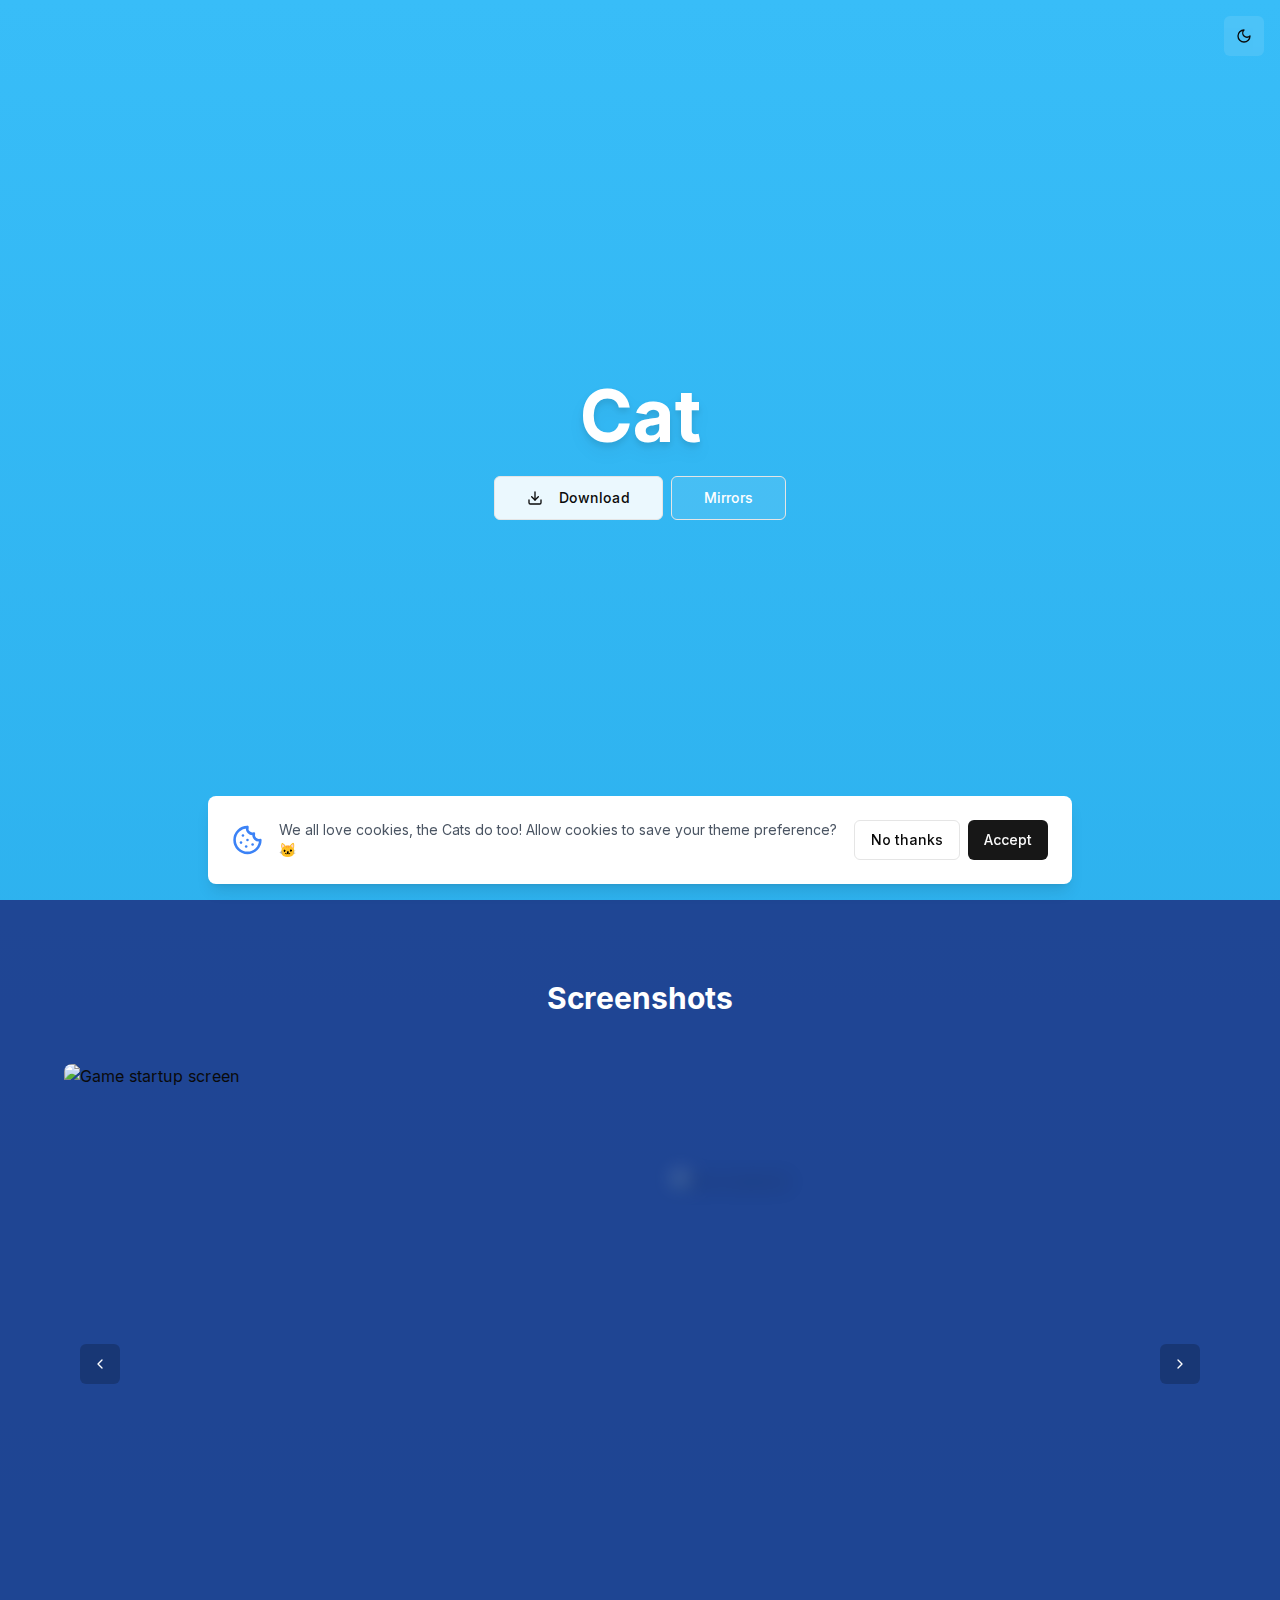
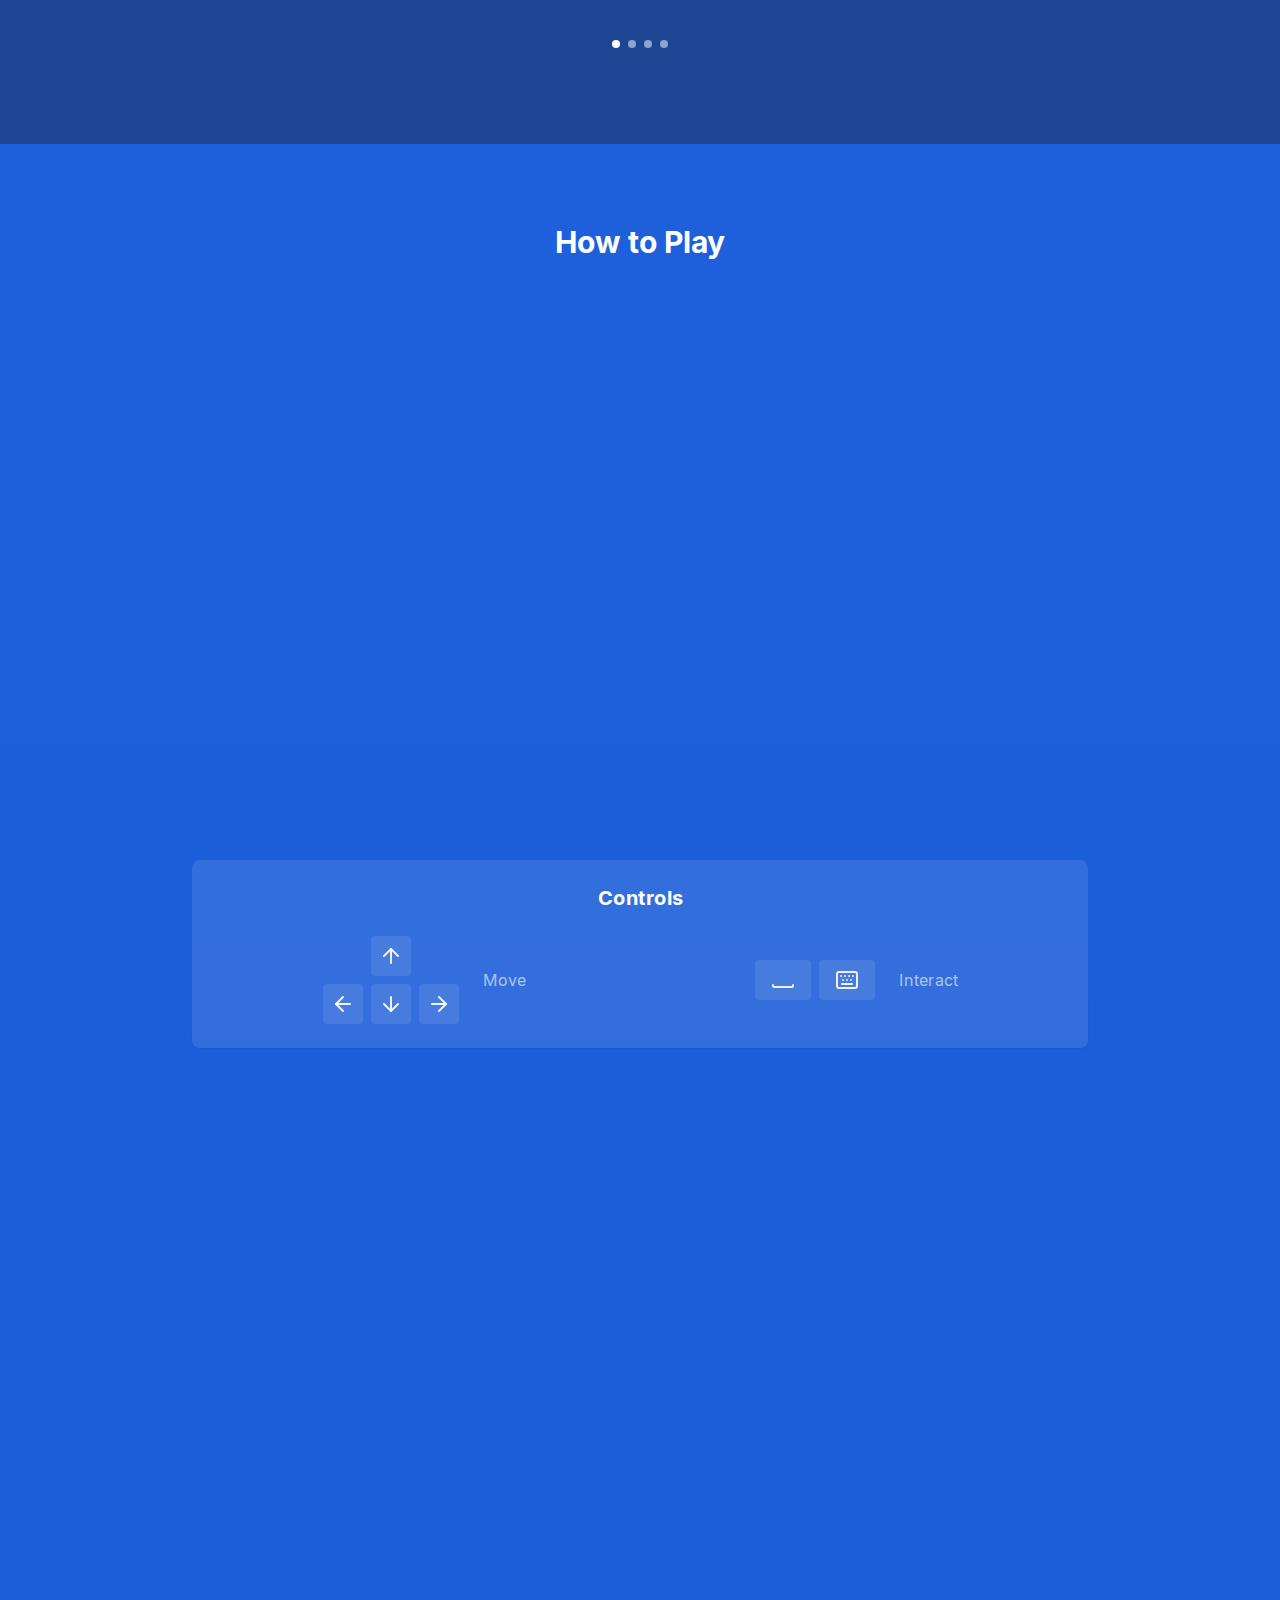
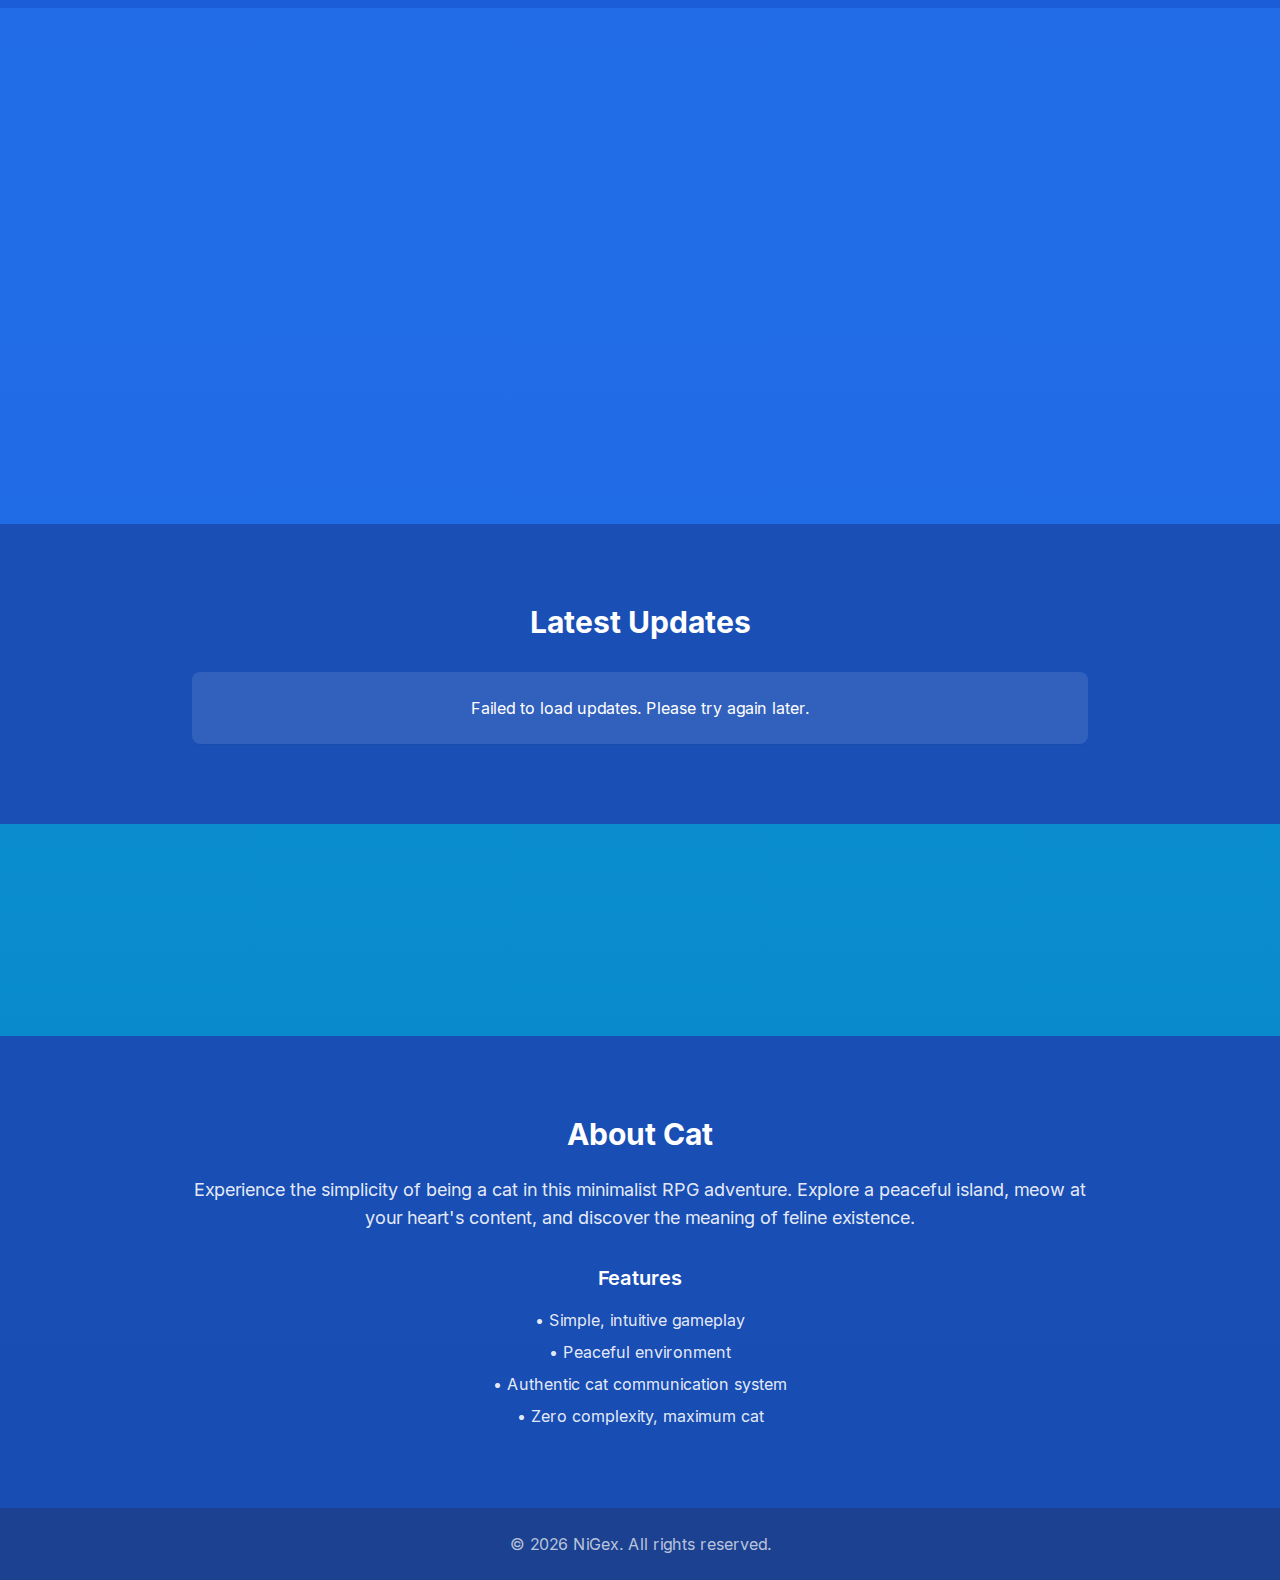
==== website/index.html @ dcb89b14 "now using github workflows" ====
<!DOCTYPE html><html lang="en"><head><meta charSet="utf-8"/><meta name="viewport" content="width=device-width, initial-scale=1"/><link rel="stylesheet" href="/_next/static/css/76a1fc9ec118c470.css" data-precedence="next"/><link rel="stylesheet" href="/_next/static/css/a4b0137e27a385d2.css" data-precedence="next"/><link rel="preload" as="script" fetchPriority="low" href="/_next/static/chunks/webpack-55e810193fb17515.js"/><script src="/_next/static/chunks/fd9d1056-0695158323f273ad.js" async=""></script><script src="/_next/static/chunks/117-cc4d9cecd2073813.js" async=""></script><script src="/_next/static/chunks/main-app-503892d4d0ef89a1.js" async=""></script><script src="/_next/static/chunks/132-35dc02b720d49876.js" async=""></script><script src="/_next/static/chunks/app/page-5b86aa32f5e301e6.js" async=""></script><title>Cat - The Game</title><meta name="description" content="A minimalist RPG where you&#x27;re simply a cat."/><meta name="generator" content="v0.dev"/><script src="/_next/static/chunks/polyfills-42372ed130431b0a.js" noModule=""></script></head><body class="__className_d65c78"><div class="min-h-screen bg-gradient-to-b from-sky-400 to-sky-600 dark:from-gray-900 dark:to-gray-800"><button class="inline-flex items-center justify-center gap-2 whitespace-nowrap rounded-md text-sm font-medium ring-offset-background transition-colors focus-visible:outline-none focus-visible:ring-2 focus-visible:ring-ring focus-visible:ring-offset-2 disabled:pointer-events-none disabled:opacity-50 [&amp;_svg]:pointer-events-none [&amp;_svg]:size-4 [&amp;_svg]:shrink-0 hover:bg-accent hover:text-accent-foreground h-10 w-10 fixed top-4 right-4 z-50 bg-white/10 backdrop-blur-sm"><svg xmlns="http://www.w3.org/2000/svg" width="24" height="24" viewBox="0 0 24 24" fill="none" stroke="currentColor" stroke-width="2" stroke-linecap="round" stroke-linejoin="round" class="lucide lucide-moon h-5 w-5"><path d="M12 3a6 6 0 0 0 9 9 9 9 0 1 1-9-9Z"></path></svg></button><section class="relative h-screen flex items-center justify-center"><div class="relative z-10 text-center space-y-6"><h1 class="text-7xl font-bold text-white drop-shadow-lg">Cat</h1><div class="flex items-center gap-2"><button class="inline-flex items-center justify-center gap-2 whitespace-nowrap text-sm font-medium ring-offset-background transition-colors focus-visible:outline-none focus-visible:ring-2 focus-visible:ring-ring focus-visible:ring-offset-2 disabled:pointer-events-none disabled:opacity-50 [&amp;_svg]:pointer-events-none [&amp;_svg]:size-4 [&amp;_svg]:shrink-0 border border-input hover:text-accent-foreground h-11 rounded-md px-8 bg-white/90 hover:bg-white dark:bg-white/10 dark:hover:bg-white/20 dark:text-white"><svg xmlns="http://www.w3.org/2000/svg" width="24" height="24" viewBox="0 0 24 24" fill="none" stroke="currentColor" stroke-width="2" stroke-linecap="round" stroke-linejoin="round" class="lucide lucide-download mr-2 h-4 w-4"><path d="M21 15v4a2 2 0 0 1-2 2H5a2 2 0 0 1-2-2v-4"></path><polyline points="7 10 12 15 17 10"></polyline><line x1="12" x2="12" y1="15" y2="3"></line></svg> Download</button><button class="inline-flex items-center justify-center gap-2 whitespace-nowrap text-sm font-medium ring-offset-background transition-colors focus-visible:outline-none focus-visible:ring-2 focus-visible:ring-ring focus-visible:ring-offset-2 disabled:pointer-events-none disabled:opacity-50 [&amp;_svg]:pointer-events-none [&amp;_svg]:size-4 [&amp;_svg]:shrink-0 border border-input hover:text-accent-foreground h-11 rounded-md px-8 bg-white/10 hover:bg-white/20 text-white dark:bg-white/5 dark:hover:bg-white/10" type="button" aria-haspopup="dialog" aria-expanded="false" aria-controls="radix-:Raajsq:" data-state="closed">Mirrors</button></div></div><div class="absolute bottom-8 left-1/2 -translate-x-1/2 text-white cursor-pointer animate-bounce-slow"><div class="flex flex-col items-center space-y-2"><span class="text-sm font-medium">Scroll for more</span><svg xmlns="http://www.w3.org/2000/svg" width="24" height="24" viewBox="0 0 24 24" fill="none" stroke="currentColor" stroke-width="2" stroke-linecap="round" stroke-linejoin="round" class="lucide lucide-chevron-down h-6 w-6"><path d="m6 9 6 6 6-6"></path></svg></div></div></section><!--$--><section class="py-20 px-4 bg-blue-900/90 dark:bg-gray-900/90"><div class="max-w-6xl mx-auto"><h2 class="text-3xl font-bold text-white text-center mb-12">Screenshots</h2><!--$!--><template data-dgst="BAILOUT_TO_CLIENT_SIDE_RENDERING"></template><div class="h-[400px] bg-white/10 rounded-lg animate-pulse"></div><!--/$--></div></section><!--$--><section class="py-20 px-4 bg-blue-700/80"><div class="max-w-4xl mx-auto text-center"><h2 class="text-3xl font-bold text-white mb-12">How to Play</h2><div class="relative pb-[56.25%] h-0 mb-12 rounded-lg overflow-hidden"><iframe src="https://www.youtube.com/embed/dQw4w9WgXcQ" title="How to play Cat Game" class="absolute top-0 left-0 w-full h-full rounded-lg" allow="accelerometer; autoplay; clipboard-write; encrypted-media; gyroscope; picture-in-picture" allowFullScreen=""></iframe></div><div class="rounded-lg text-card-foreground shadow-sm bg-white/10 border-0"><div class="p-6"><h3 class="text-xl font-bold text-white mb-6">Controls</h3><div class="grid grid-cols-1 md:grid-cols-2 gap-4 text-white/90"><div class="flex items-center justify-center space-x-6"><div class="space-y-2"><div class="flex justify-center"><div class="w-10 h-10 bg-white/10 rounded flex items-center justify-center"><svg xmlns="http://www.w3.org/2000/svg" width="24" height="24" viewBox="0 0 24 24" fill="none" stroke="currentColor" stroke-width="2" stroke-linecap="round" stroke-linejoin="round" class="lucide lucide-arrow-up w-6 h-6"><path d="m5 12 7-7 7 7"></path><path d="M12 19V5"></path></svg></div></div><div class="flex space-x-2"><div class="w-10 h-10 bg-white/10 rounded flex items-center justify-center"><svg xmlns="http://www.w3.org/2000/svg" width="24" height="24" viewBox="0 0 24 24" fill="none" stroke="currentColor" stroke-width="2" stroke-linecap="round" stroke-linejoin="round" class="lucide lucide-arrow-left w-6 h-6"><path d="m12 19-7-7 7-7"></path><path d="M19 12H5"></path></svg></div><div class="w-10 h-10 bg-white/10 rounded flex items-center justify-center"><svg xmlns="http://www.w3.org/2000/svg" width="24" height="24" viewBox="0 0 24 24" fill="none" stroke="currentColor" stroke-width="2" stroke-linecap="round" stroke-linejoin="round" class="lucide lucide-arrow-down w-6 h-6"><path d="M12 5v14"></path><path d="m19 12-7 7-7-7"></path></svg></div><div class="w-10 h-10 bg-white/10 rounded flex items-center justify-center"><svg xmlns="http://www.w3.org/2000/svg" width="24" height="24" viewBox="0 0 24 24" fill="none" stroke="currentColor" stroke-width="2" stroke-linecap="round" stroke-linejoin="round" class="lucide lucide-arrow-right w-6 h-6"><path d="M5 12h14"></path><path d="m12 5 7 7-7 7"></path></svg></div></div></div><div class="text-left"><span class="text-white/60">Move</span></div></div><div class="flex items-center justify-center space-x-6"><div class="flex space-x-2"><div class="h-10 px-4 bg-white/10 rounded flex items-center justify-center"><svg xmlns="http://www.w3.org/2000/svg" width="24" height="24" viewBox="0 0 24 24" fill="none" stroke="currentColor" stroke-width="2" stroke-linecap="round" stroke-linejoin="round" class="lucide lucide-space w-6 h-6"><path d="M22 17v1c0 .5-.5 1-1 1H3c-.5 0-1-.5-1-1v-1"></path></svg></div><div class="h-10 px-4 bg-white/10 rounded flex items-center justify-center"><svg xmlns="http://www.w3.org/2000/svg" width="24" height="24" viewBox="0 0 24 24" fill="none" stroke="currentColor" stroke-width="2" stroke-linecap="round" stroke-linejoin="round" class="lucide lucide-keyboard w-6 h-6"><path d="M10 8h.01"></path><path d="M12 12h.01"></path><path d="M14 8h.01"></path><path d="M16 12h.01"></path><path d="M18 8h.01"></path><path d="M6 8h.01"></path><path d="M7 16h10"></path><path d="M8 12h.01"></path><rect width="20" height="16" x="2" y="4" rx="2"></rect></svg></div></div><div class="text-left"><span class="text-white/60">Interact</span></div></div></div></div></div></div></section><!--/$--><!--$--><section class="py-20 px-4 bg-blue-700/80 dark:bg-blue-950/80"><div class="max-w-4xl mx-auto"><h2 class="text-3xl font-bold text-white text-center mb-12" style="opacity:0;transform:translateY(-20px)">Installation Guide</h2><div class="grid grid-cols-1 md:grid-cols-2 lg:grid-cols-4 gap-8" style="opacity:0"><div class="relative" style="opacity:0;transform:translateY(20px) scale(0.9)"><div class="bg-white/10 rounded-lg p-6 text-center relative group hover:bg-white/[0.15] transition-colors"><div class="absolute -top-4 left-1/2 -translate-x-1/2 w-8 h-8 bg-blue-500 rounded-full flex items-center justify-center text-white font-medium" style="transform:scale(0) rotate(-180deg)">1</div><div class="transform-gpu" style="transform:scale(0) rotate(-180deg)"><svg xmlns="http://www.w3.org/2000/svg" width="24" height="24" viewBox="0 0 24 24" fill="none" stroke="currentColor" stroke-width="2" stroke-linecap="round" stroke-linejoin="round" class="lucide lucide-download w-12 h-12 mx-auto mb-4 text-white"><path d="M21 15v4a2 2 0 0 1-2 2H5a2 2 0 0 1-2-2v-4"></path><polyline points="7 10 12 15 17 10"></polyline><line x1="12" x2="12" y1="15" y2="3"></line></svg></div><h3 class="text-lg font-semibold text-white mb-2">Download from preferred mirror</h3><p class="text-white/80 text-sm">Choose your preferred download source</p></div><div class="hidden lg:block absolute top-1/2 -right-4 w-8 h-0.5 bg-white/20 origin-left" style="transform:scaleX(0)"></div></div><div class="relative" style="opacity:0;transform:translateY(20px) scale(0.9)"><div class="bg-white/10 rounded-lg p-6 text-center relative group hover:bg-white/[0.15] transition-colors"><div class="absolute -top-4 left-1/2 -translate-x-1/2 w-8 h-8 bg-blue-500 rounded-full flex items-center justify-center text-white font-medium" style="transform:scale(0) rotate(-180deg)">2</div><div class="transform-gpu" style="transform:scale(0) rotate(-180deg)"><svg xmlns="http://www.w3.org/2000/svg" width="24" height="24" viewBox="0 0 24 24" fill="none" stroke="currentColor" stroke-width="2" stroke-linecap="round" stroke-linejoin="round" class="lucide lucide-folder w-12 h-12 mx-auto mb-4 text-white"><path d="M20 20a2 2 0 0 0 2-2V8a2 2 0 0 0-2-2h-7.9a2 2 0 0 1-1.69-.9L9.6 3.9A2 2 0 0 0 7.93 3H4a2 2 0 0 0-2 2v13a2 2 0 0 0 2 2Z"></path></svg></div><h3 class="text-lg font-semibold text-white mb-2">Create a folder</h3><p class="text-white/80 text-sm">Create a folder where you want the game</p></div><div class="hidden lg:block absolute top-1/2 -right-4 w-8 h-0.5 bg-white/20 origin-left" style="transform:scaleX(0)"></div></div><div class="relative" style="opacity:0;transform:translateY(20px) scale(0.9)"><div class="bg-white/10 rounded-lg p-6 text-center relative group hover:bg-white/[0.15] transition-colors"><div class="absolute -top-4 left-1/2 -translate-x-1/2 w-8 h-8 bg-blue-500 rounded-full flex items-center justify-center text-white font-medium" style="transform:scale(0) rotate(-180deg)">3</div><div class="transform-gpu" style="transform:scale(0) rotate(-180deg)"><svg xmlns="http://www.w3.org/2000/svg" width="24" height="24" viewBox="0 0 24 24" fill="none" stroke="currentColor" stroke-width="2" stroke-linecap="round" stroke-linejoin="round" class="lucide lucide-play w-12 h-12 mx-auto mb-4 text-white"><polygon points="6 3 20 12 6 21 6 3"></polygon></svg></div><h3 class="text-lg font-semibold text-white mb-2">Run the executable</h3><p class="text-white/80 text-sm">Copy to the folder and run the exe</p></div><div class="hidden lg:block absolute top-1/2 -right-4 w-8 h-0.5 bg-white/20 origin-left" style="transform:scaleX(0)"></div></div><div class="relative" style="opacity:0;transform:translateY(20px) scale(0.9)"><div class="bg-white/10 rounded-lg p-6 text-center relative group hover:bg-white/[0.15] transition-colors"><div class="absolute -top-4 left-1/2 -translate-x-1/2 w-8 h-8 bg-blue-500 rounded-full flex items-center justify-center text-white font-medium" style="transform:scale(0) rotate(-180deg)">4</div><div class="transform-gpu" style="transform:scale(0) rotate(-180deg)"><svg xmlns="http://www.w3.org/2000/svg" width="24" height="24" viewBox="0 0 24 24" fill="none" stroke="currentColor" stroke-width="2" stroke-linecap="round" stroke-linejoin="round" class="lucide lucide-check w-12 h-12 mx-auto mb-4 text-white"><path d="M20 6 9 17l-5-5"></path></svg></div><h3 class="text-lg font-semibold text-white mb-2">Extract and enjoy</h3><p class="text-white/80 text-sm">Click extract and enjoy your game!</p></div></div></div></div></section><!--/$--><!--$--><section class="py-20 px-4 bg-blue-600/80 dark:bg-blue-900/80"><div class="max-w-3xl mx-auto"><h2 class="text-3xl font-bold text-white text-center mb-12" style="opacity:0;transform:translateY(-20px)">Frequently Asked Questions</h2><div class="space-y-4" style="opacity:0"><div><div data-orientation="vertical"><div data-state="closed" data-orientation="vertical" class="bg-white/10 rounded-lg border-0 overflow-hidden"><h3 data-orientation="vertical" data-state="closed" class="flex"><button type="button" aria-controls="radix-:Rcd93jsq:" aria-expanded="false" data-state="closed" data-orientation="vertical" id="radix-:R4d93jsq:" class="flex flex-1 items-center justify-between py-4 font-medium [&amp;[data-state=open]&gt;svg]:rotate-180 text-white px-6 hover:no-underline hover:bg-white/5 rounded-t-lg transition-all hover:scale-[1.01]" data-radix-collection-item="">Is it Virus free?<svg xmlns="http://www.w3.org/2000/svg" width="24" height="24" viewBox="0 0 24 24" fill="none" stroke="currentColor" stroke-width="2" stroke-linecap="round" stroke-linejoin="round" class="lucide lucide-chevron-down h-4 w-4 shrink-0 transition-transform duration-200"><path d="m6 9 6 6 6-6"></path></svg></button></h3><div data-state="closed" id="radix-:Rcd93jsq:" hidden="" role="region" aria-labelledby="radix-:R4d93jsq:" data-orientation="vertical" class="overflow-hidden text-sm transition-all data-[state=closed]:animate-accordion-up data-[state=open]:animate-accordion-down" style="--radix-accordion-content-height:var(--radix-collapsible-content-height);--radix-accordion-content-width:var(--radix-collapsible-content-width)"></div></div></div></div><div><div data-orientation="vertical"><div data-state="closed" data-orientation="vertical" class="bg-white/10 rounded-lg border-0 overflow-hidden"><h3 data-orientation="vertical" data-state="closed" class="flex"><button type="button" aria-controls="radix-:Rcl93jsq:" aria-expanded="false" data-state="closed" data-orientation="vertical" id="radix-:R4l93jsq:" class="flex flex-1 items-center justify-between py-4 font-medium [&amp;[data-state=open]&gt;svg]:rotate-180 text-white px-6 hover:no-underline hover:bg-white/5 rounded-t-lg transition-all hover:scale-[1.01]" data-radix-collection-item="">Is it free?<svg xmlns="http://www.w3.org/2000/svg" width="24" height="24" viewBox="0 0 24 24" fill="none" stroke="currentColor" stroke-width="2" stroke-linecap="round" stroke-linejoin="round" class="lucide lucide-chevron-down h-4 w-4 shrink-0 transition-transform duration-200"><path d="m6 9 6 6 6-6"></path></svg></button></h3><div data-state="closed" id="radix-:Rcl93jsq:" hidden="" role="region" aria-labelledby="radix-:R4l93jsq:" data-orientation="vertical" class="overflow-hidden text-sm transition-all data-[state=closed]:animate-accordion-up data-[state=open]:animate-accordion-down" style="--radix-accordion-content-height:var(--radix-collapsible-content-height);--radix-accordion-content-width:var(--radix-collapsible-content-width)"></div></div></div></div><div><div data-orientation="vertical"><div data-state="closed" data-orientation="vertical" class="bg-white/10 rounded-lg border-0 overflow-hidden"><h3 data-orientation="vertical" data-state="closed" class="flex"><button type="button" aria-controls="radix-:Rct93jsq:" aria-expanded="false" data-state="closed" data-orientation="vertical" id="radix-:R4t93jsq:" class="flex flex-1 items-center justify-between py-4 font-medium [&amp;[data-state=open]&gt;svg]:rotate-180 text-white px-6 hover:no-underline hover:bg-white/5 rounded-t-lg transition-all hover:scale-[1.01]" data-radix-collection-item="">Will there be other OS support in the future?<svg xmlns="http://www.w3.org/2000/svg" width="24" height="24" viewBox="0 0 24 24" fill="none" stroke="currentColor" stroke-width="2" stroke-linecap="round" stroke-linejoin="round" class="lucide lucide-chevron-down h-4 w-4 shrink-0 transition-transform duration-200"><path d="m6 9 6 6 6-6"></path></svg></button></h3><div data-state="closed" id="radix-:Rct93jsq:" hidden="" role="region" aria-labelledby="radix-:R4t93jsq:" data-orientation="vertical" class="overflow-hidden text-sm transition-all data-[state=closed]:animate-accordion-up data-[state=open]:animate-accordion-down" style="--radix-accordion-content-height:var(--radix-collapsible-content-height);--radix-accordion-content-width:var(--radix-collapsible-content-width)"></div></div></div></div><div><div data-orientation="vertical"><div data-state="closed" data-orientation="vertical" class="bg-white/10 rounded-lg border-0 overflow-hidden"><h3 data-orientation="vertical" data-state="closed" class="flex"><button type="button" aria-controls="radix-:Rd593jsq:" aria-expanded="false" data-state="closed" data-orientation="vertical" id="radix-:R5593jsq:" class="flex flex-1 items-center justify-between py-4 font-medium [&amp;[data-state=open]&gt;svg]:rotate-180 text-white px-6 hover:no-underline hover:bg-white/5 rounded-t-lg transition-all hover:scale-[1.01]" data-radix-collection-item="">Can I contribute?<svg xmlns="http://www.w3.org/2000/svg" width="24" height="24" viewBox="0 0 24 24" fill="none" stroke="currentColor" stroke-width="2" stroke-linecap="round" stroke-linejoin="round" class="lucide lucide-chevron-down h-4 w-4 shrink-0 transition-transform duration-200"><path d="m6 9 6 6 6-6"></path></svg></button></h3><div data-state="closed" id="radix-:Rd593jsq:" hidden="" role="region" aria-labelledby="radix-:R5593jsq:" data-orientation="vertical" class="overflow-hidden text-sm transition-all data-[state=closed]:animate-accordion-up data-[state=open]:animate-accordion-down" style="--radix-accordion-content-height:var(--radix-collapsible-content-height);--radix-accordion-content-width:var(--radix-collapsible-content-width)"></div></div></div></div></div></div></section><!--/$--><!--$--><section class="py-20 px-4 bg-blue-800/80"><div class="max-w-4xl mx-auto text-center"><h2 class="text-3xl font-bold text-white mb-8">Loading updates...</h2></div></section><!--/$--><!--$--><section class="py-12 px-4"><div class="max-w-4xl mx-auto"><h2 class="text-3xl font-bold text-white text-center mb-8" style="opacity:0;transform:translateY(20px)">Connect With Us</h2><div class="flex flex-wrap justify-center gap-6"><a href="https://youtube.com/@pidoras" target="_blank" rel="noopener noreferrer" class="flex items-center gap-2 bg-white/10 rounded-lg px-6 py-3 text-white transition-colors hover:text-red-500" style="opacity:0;transform:scale(0.5)"><svg xmlns="http://www.w3.org/2000/svg" width="24" height="24" viewBox="0 0 24 24" fill="none" stroke="currentColor" stroke-width="2" stroke-linecap="round" stroke-linejoin="round" class="lucide lucide-youtube w-5 h-5"><path d="M2.5 17a24.12 24.12 0 0 1 0-10 2 2 0 0 1 1.4-1.4 49.56 49.56 0 0 1 16.2 0A2 2 0 0 1 21.5 7a24.12 24.12 0 0 1 0 10 2 2 0 0 1-1.4 1.4 49.55 49.55 0 0 1-16.2 0A2 2 0 0 1 2.5 17"></path><path d="m10 15 5-3-5-3z"></path></svg><span>YouTube</span></a><a href="https://t.me/nigexchannel" target="_blank" rel="noopener noreferrer" class="flex items-center gap-2 bg-white/10 rounded-lg px-6 py-3 text-white transition-colors hover:text-blue-500" style="opacity:0;transform:scale(0.5)"><svg xmlns="http://www.w3.org/2000/svg" width="24" height="24" viewBox="0 0 24 24" fill="none" stroke="currentColor" stroke-width="2" stroke-linecap="round" stroke-linejoin="round" class="lucide lucide-send w-5 h-5"><path d="M14.536 21.686a.5.5 0 0 0 .937-.024l6.5-19a.496.496 0 0 0-.635-.635l-19 6.5a.5.5 0 0 0-.024.937l7.93 3.18a2 2 0 0 1 1.112 1.11z"></path><path d="m21.854 2.147-10.94 10.939"></path></svg><span>Telegram</span></a><a href="https://nigex.xyz" target="_blank" rel="noopener noreferrer" class="flex items-center gap-2 bg-white/10 rounded-lg px-6 py-3 text-white transition-colors hover:text-green-500" style="opacity:0;transform:scale(0.5)"><svg xmlns="http://www.w3.org/2000/svg" width="24" height="24" viewBox="0 0 24 24" fill="none" stroke="currentColor" stroke-width="2" stroke-linecap="round" stroke-linejoin="round" class="lucide lucide-globe w-5 h-5"><circle cx="12" cy="12" r="10"></circle><path d="M12 2a14.5 14.5 0 0 0 0 20 14.5 14.5 0 0 0 0-20"></path><path d="M2 12h20"></path></svg><span>Website</span></a></div></div></section><!--/$--><section class="py-20 px-4 bg-blue-800/80 dark:bg-gray-800/80"><div class="max-w-4xl mx-auto text-center"><h2 class="text-3xl font-bold text-white mb-6">About Cat</h2><p class="text-white/90 text-lg mb-8">Experience the simplicity of being a cat in this minimalist RPG adventure. Explore a peaceful island, meow at your heart&#x27;s content, and discover the meaning of feline existence.</p><div class="space-y-4"><h3 class="text-xl font-semibold text-white">Features</h3><ul class="text-white/90 space-y-2"><li>• Simple, intuitive gameplay</li><li>• Peaceful environment</li><li>• Authentic cat communication system</li><li>• Zero complexity, maximum cat</li></ul></div></div></section><footer class="bg-blue-900/90 dark:bg-gray-900/90 text-white/70 py-6 text-center"><p>© <!-- -->2025<!-- --> NiGex. All rights reserved.</p></footer><!--/$--></div><script src="/_next/static/chunks/webpack-55e810193fb17515.js" async=""></script><script>(self.__next_f=self.__next_f||[]).push([0]);self.__next_f.push([2,null])</script><script>self.__next_f.push([1,"1:HL[\"/_next/static/css/76a1fc9ec118c470.css\",\"style\"]\n2:HL[\"/_next/static/css/a4b0137e27a385d2.css\",\"style\"]\n"])</script><script>self.__next_f.push([1,"3:I[2846,[],\"\"]\n5:I[9107,[],\"ClientPageRoot\"]\n6:I[8829,[\"132\",\"static/chunks/132-35dc02b720d49876.js\",\"931\",\"static/chunks/app/page-5b86aa32f5e301e6.js\"],\"default\",1]\n7:I[4707,[],\"\"]\n8:I[6423,[],\"\"]\na:I[1060,[],\"\"]\nb:[]\n"])</script><script>self.__next_f.push([1,"0:[\"$\",\"$L3\",null,{\"buildId\":\"ovFgF8OoOM2PTQA1LXdyN\",\"assetPrefix\":\"\",\"urlParts\":[\"\",\"\"],\"initialTree\":[\"\",{\"children\":[\"__PAGE__\",{}]},\"$undefined\",\"$undefined\",true],\"initialSeedData\":[\"\",{\"children\":[\"__PAGE__\",{},[[\"$L4\",[\"$\",\"$L5\",null,{\"props\":{\"params\":{},\"searchParams\":{}},\"Component\":\"$6\"}],null],null],null]},[[[[\"$\",\"link\",\"0\",{\"rel\":\"stylesheet\",\"href\":\"/_next/static/css/76a1fc9ec118c470.css\",\"precedence\":\"next\",\"crossOrigin\":\"$undefined\"}],[\"$\",\"link\",\"1\",{\"rel\":\"stylesheet\",\"href\":\"/_next/static/css/a4b0137e27a385d2.css\",\"precedence\":\"next\",\"crossOrigin\":\"$undefined\"}]],[\"$\",\"html\",null,{\"lang\":\"en\",\"children\":[\"$\",\"body\",null,{\"className\":\"__className_d65c78\",\"children\":[\"$\",\"$L7\",null,{\"parallelRouterKey\":\"children\",\"segmentPath\":[\"children\"],\"error\":\"$undefined\",\"errorStyles\":\"$undefined\",\"errorScripts\":\"$undefined\",\"template\":[\"$\",\"$L8\",null,{}],\"templateStyles\":\"$undefined\",\"templateScripts\":\"$undefined\",\"notFound\":[[\"$\",\"title\",null,{\"children\":\"404: This page could not be found.\"}],[\"$\",\"div\",null,{\"style\":{\"fontFamily\":\"system-ui,\\\"Segoe UI\\\",Roboto,Helvetica,Arial,sans-serif,\\\"Apple Color Emoji\\\",\\\"Segoe UI Emoji\\\"\",\"height\":\"100vh\",\"textAlign\":\"center\",\"display\":\"flex\",\"flexDirection\":\"column\",\"alignItems\":\"center\",\"justifyContent\":\"center\"},\"children\":[\"$\",\"div\",null,{\"children\":[[\"$\",\"style\",null,{\"dangerouslySetInnerHTML\":{\"__html\":\"body{color:#000;background:#fff;margin:0}.next-error-h1{border-right:1px solid rgba(0,0,0,.3)}@media (prefers-color-scheme:dark){body{color:#fff;background:#000}.next-error-h1{border-right:1px solid rgba(255,255,255,.3)}}\"}}],[\"$\",\"h1\",null,{\"className\":\"next-error-h1\",\"style\":{\"display\":\"inline-block\",\"margin\":\"0 20px 0 0\",\"padding\":\"0 23px 0 0\",\"fontSize\":24,\"fontWeight\":500,\"verticalAlign\":\"top\",\"lineHeight\":\"49px\"},\"children\":\"404\"}],[\"$\",\"div\",null,{\"style\":{\"display\":\"inline-block\"},\"children\":[\"$\",\"h2\",null,{\"style\":{\"fontSize\":14,\"fontWeight\":400,\"lineHeight\":\"49px\",\"margin\":0},\"children\":\"This page could not be found.\"}]}]]}]}]],\"notFoundStyles\":[]}]}]}]],null],null],\"couldBeIntercepted\":false,\"initialHead\":[null,\"$L9\"],\"globalErrorComponent\":\"$a\",\"missingSlots\":\"$Wb\"}]\n"])</script><script>self.__next_f.push([1,"9:[[\"$\",\"meta\",\"0\",{\"name\":\"viewport\",\"content\":\"width=device-width, initial-scale=1\"}],[\"$\",\"meta\",\"1\",{\"charSet\":\"utf-8\"}],[\"$\",\"title\",\"2\",{\"children\":\"Cat - The Game\"}],[\"$\",\"meta\",\"3\",{\"name\":\"description\",\"content\":\"A minimalist RPG where you're simply a cat.\"}],[\"$\",\"meta\",\"4\",{\"name\":\"generator\",\"content\":\"v0.dev\"}]]\n4:null\n"])</script></body></html>
---- _next/static/css/76a1fc9ec118c470.css ----
@font-face{font-family:__Inter_d65c78;font-style:normal;font-weight:100 900;font-display:swap;src:url(/_next/static/media/55c55f0601d81cf3-s.woff2) format("woff2");unicode-range:u+0460-052f,u+1c80-1c8a,u+20b4,u+2de0-2dff,u+a640-a69f,u+fe2e-fe2f}@font-face{font-family:__Inter_d65c78;font-style:normal;font-weight:100 900;font-display:swap;src:url(/_next/static/media/26a46d62cd723877-s.woff2) format("woff2");unicode-range:u+0301,u+0400-045f,u+0490-0491,u+04b0-04b1,u+2116}@font-face{font-family:__Inter_d65c78;font-style:normal;font-weight:100 900;font-display:swap;src:url(/_next/static/media/97e0cb1ae144a2a9-s.woff2) format("woff2");unicode-range:u+1f??}@font-face{font-family:__Inter_d65c78;font-style:normal;font-weight:100 900;font-display:swap;src:url(/_next/static/media/581909926a08bbc8-s.woff2) format("woff2");unicode-range:u+0370-0377,u+037a-037f,u+0384-038a,u+038c,u+038e-03a1,u+03a3-03ff}@font-face{font-family:__Inter_d65c78;font-style:normal;font-weight:100 900;font-display:swap;src:url(/_next/static/media/df0a9ae256c0569c-s.woff2) format("woff2");unicode-range:u+0102-0103,u+0110-0111,u+0128-0129,u+0168-0169,u+01a0-01a1,u+01af-01b0,u+0300-0301,u+0303-0304,u+0308-0309,u+0323,u+0329,u+1ea0-1ef9,u+20ab}@font-face{font-family:__Inter_d65c78;font-style:normal;font-weight:100 900;font-display:swap;src:url(/_next/static/media/6d93bde91c0c2823-s.woff2) format("woff2");unicode-range:u+0100-02ba,u+02bd-02c5,u+02c7-02cc,u+02ce-02d7,u+02dd-02ff,u+0304,u+0308,u+0329,u+1d00-1dbf,u+1e00-1e9f,u+1ef2-1eff,u+2020,u+20a0-20ab,u+20ad-20c0,u+2113,u+2c60-2c7f,u+a720-a7ff}@font-face{font-family:__Inter_d65c78;font-style:normal;font-weight:100 900;font-display:swap;src:url(/_next/static/media/a34f9d1faa5f3315-s.p.woff2) format("woff2");unicode-range:u+00??,u+0131,u+0152-0153,u+02bb-02bc,u+02c6,u+02da,u+02dc,u+0304,u+0308,u+0329,u+2000-206f,u+20ac,u+2122,u+2191,u+2193,u+2212,u+2215,u+feff,u+fffd}@font-face{font-family:__Inter_Fallback_d65c78;src:local("Arial");ascent-override:90.49%;descent-override:22.56%;line-gap-override:0.00%;size-adjust:107.06%}.__className_d65c78{font-family:__Inter_d65c78,__Inter_Fallback_d65c78;font-style:normal}*,:after,:before{--tw-border-spacing-x:0;--tw-border-spacing-y:0;--tw-translate-x:0;--tw-translate-y:0;--tw-rotate:0;--tw-skew-x:0;--tw-skew-y:0;--tw-scale-x:1;--tw-scale-y:1;--tw-pan-x: ;--tw-pan-y: ;--tw-pinch-zoom: ;--tw-scroll-snap-strictness:proximity;--tw-gradient-from-position: ;--tw-gradient-via-position: ;--tw-gradient-to-position: ;--tw-ordinal: ;--tw-slashed-zero: ;--tw-numeric-figure: ;--tw-numeric-spacing: ;--tw-numeric-fraction: ;--tw-ring-inset: ;--tw-ring-offset-width:0px;--tw-ring-offset-color:#fff;--tw-ring-color:rgba(59,130,246,.5);--tw-ring-offset-shadow:0 0 #0000;--tw-ring-shadow:0 0 #0000;--tw-shadow:0 0 #0000;--tw-shadow-colored:0 0 #0000;--tw-blur: ;--tw-brightness: ;--tw-contrast: ;--tw-grayscale: ;--tw-hue-rotate: ;--tw-invert: ;--tw-saturate: ;--tw-sepia: ;--tw-drop-shadow: ;--tw-backdrop-blur: ;--tw-backdrop-brightness: ;--tw-backdrop-contrast: ;--tw-backdrop-grayscale: ;--tw-backdrop-hue-rotate: ;--tw-backdrop-invert: ;--tw-backdrop-opacity: ;--tw-backdrop-saturate: ;--tw-backdrop-sepia: ;--tw-contain-size: ;--tw-contain-layout: ;--tw-contain-paint: ;--tw-contain-style: }::backdrop{--tw-border-spacing-x:0;--tw-border-spacing-y:0;--tw-translate-x:0;--tw-translate-y:0;--tw-rotate:0;--tw-skew-x:0;--tw-skew-y:0;--tw-scale-x:1;--tw-scale-y:1;--tw-pan-x: ;--tw-pan-y: ;--tw-pinch-zoom: ;--tw-scroll-snap-strictness:proximity;--tw-gradient-from-position: ;--tw-gradient-via-position: ;--tw-gradient-to-position: ;--tw-ordinal: ;--tw-slashed-zero: ;--tw-numeric-figure: ;--tw-numeric-spacing: ;--tw-numeric-fraction: ;--tw-ring-inset: ;--tw-ring-offset-width:0px;--tw-ring-offset-color:#fff;--tw-ring-color:rgba(59,130,246,.5);--tw-ring-offset-shadow:0 0 #0000;--tw-ring-shadow:0 0 #0000;--tw-shadow:0 0 #0000;--tw-shadow-colored:0 0 #0000;--tw-blur: ;--tw-brightness: ;--tw-contrast: ;--tw-grayscale: ;--tw-hue-rotate: ;--tw-invert: ;--tw-saturate: ;--tw-sepia: ;--tw-drop-shadow: ;--tw-backdrop-blur: ;--tw-backdrop-brightness: ;--tw-backdrop-contrast: ;--tw-backdrop-grayscale: ;--tw-backdrop-hue-rotate: ;--tw-backdrop-invert: ;--tw-backdrop-opacity: ;--tw-backdrop-saturate: ;--tw-backdrop-sepia: ;--tw-contain-size: ;--tw-contain-layout: ;--tw-contain-paint: ;--tw-contain-style: }/*
! tailwindcss v3.4.17 | MIT License | https://tailwindcss.com
*/*,:after,:before{box-sizing:border-box;border:0 solid #e5e7eb}:after,:before{--tw-content:""}:host,html{line-height:1.5;-webkit-text-size-adjust:100%;-moz-tab-size:4;tab-size:4;font-family:ui-sans-serif,system-ui,sans-serif,Apple Color Emoji,Segoe UI Emoji,Segoe UI Symbol,Noto Color Emoji;font-feature-settings:normal;font-variation-settings:normal;-webkit-tap-highlight-color:transparent}body{margin:0;line-height:inherit}hr{height:0;color:inherit;border-top-width:1px}abbr:where([title]){text-decoration:underline dotted}h1,h2,h3,h4,h5,h6{font-size:inherit;font-weight:inherit}a{color:inherit;text-decoration:inherit}b,strong{font-weight:bolder}code,kbd,pre,samp{font-family:ui-monospace,SFMono-Regular,Menlo,Monaco,Consolas,Liberation Mono,Courier New,monospace;font-feature-settings:normal;font-variation-settings:normal;font-size:1em}small{font-size:80%}sub,sup{font-size:75%;line-height:0;position:relative;vertical-align:baseline}sub{bottom:-.25em}sup{top:-.5em}table{text-indent:0;border-color:inherit;border-collapse:collapse}button,input,optgroup,select,textarea{font-family:inherit;font-feature-settings:inherit;font-variation-settings:inherit;font-size:100%;font-weight:inherit;line-height:inherit;letter-spacing:inherit;color:inherit;margin:0;padding:0}button,select{text-transform:none}button,input:where([type=button]),input:where([type=reset]),input:where([type=submit]){-webkit-appearance:button;background-color:transparent;background-image:none}:-moz-focusring{outline:auto}:-moz-ui-invalid{box-shadow:none}progress{vertical-align:baseline}::-webkit-inner-spin-button,::-webkit-outer-spin-button{height:auto}[type=search]{-webkit-appearance:textfield;outline-offset:-2px}::-webkit-search-decoration{-webkit-appearance:none}::-webkit-file-upload-button{-webkit-appearance:button;font:inherit}summary{display:list-item}blockquote,dd,dl,figure,h1,h2,h3,h4,h5,h6,hr,p,pre{margin:0}fieldset{margin:0}fieldset,legend{padding:0}menu,ol,ul{list-style:none;margin:0;padding:0}dialog{padding:0}textarea{resize:vertical}input::placeholder,textarea::placeholder{opacity:1;color:#9ca3af}[role=button],button{cursor:pointer}:disabled{cursor:default}audio,canvas,embed,iframe,img,object,svg,video{display:block;vertical-align:middle}img,video{max-width:100%;height:auto}[hidden]:where(:not([hidden=until-found])){display:none}:root{--background:0 0% 100%;--foreground:222.2 84% 4.9%;--card:0 0% 100%;--card-foreground:222.2 84% 4.9%;--popover:0 0% 100%;--popover-foreground:222.2 84% 4.9%;--primary:222.2 47.4% 11.2%;--primary-foreground:210 40% 98%;--secondary:210 40% 96.1%;--secondary-foreground:222.2 47.4% 11.2%;--muted:210 40% 96.1%;--muted-foreground:215.4 16.3% 46.9%;--accent:210 40% 96.1%;--accent-foreground:222.2 47.4% 11.2%;--destructive:0 84.2% 60.2%;--destructive-foreground:210 40% 98%;--border:214.3 31.8% 91.4%;--input:214.3 31.8% 91.4%;--ring:222.2 84% 4.9%;--radius:0.5rem}.dark{--background:222.2 84% 4.9%;--foreground:210 40% 98%;--card:222.2 84% 4.9%;--card-foreground:210 40% 98%;--popover:222.2 84% 4.9%;--popover-foreground:210 40% 98%;--primary:210 40% 98%;--primary-foreground:222.2 47.4% 11.2%;--secondary:217.2 32.6% 17.5%;--secondary-foreground:210 40% 98%;--muted:217.2 32.6% 17.5%;--muted-foreground:215 20.2% 65.1%;--accent:217.2 32.6% 17.5%;--accent-foreground:210 40% 98%;--destructive:0 62.8% 30.6%;--destructive-foreground:210 40% 98%;--border:217.2 32.6% 17.5%;--input:217.2 32.6% 17.5%;--ring:212.7 26.8% 83.9%}.theme-transition *{transition-property:color,background-color,border-color,outline-color,text-decoration-color,fill,stroke;transition-timing-function:cubic-bezier(.4,0,.2,1);transition-duration:.5s}*{border-color:hsl(var(--border))}body{background-color:hsl(var(--background));color:hsl(var(--foreground))}.container{width:100%;margin-right:auto;margin-left:auto;padding-right:2rem;padding-left:2rem}@media (min-width:1400px){.container{max-width:1400px}}.sr-only{position:absolute;width:1px;height:1px;padding:0;margin:-1px;overflow:hidden;clip:rect(0,0,0,0);white-space:nowrap;border-width:0}.pointer-events-none{pointer-events:none}.pointer-events-auto{pointer-events:auto}.visible{visibility:visible}.invisible{visibility:hidden}.fixed{position:fixed}.absolute{position:absolute}.relative{position:relative}.inset-0{inset:0}.inset-x-0{left:0;right:0}.inset-y-0{top:0;bottom:0}.-bottom-12{bottom:-3rem}.-left-1\/4{left:-25%}.-left-12{left:-3rem}.-right-1\/4{right:-25%}.-right-12{right:-3rem}.-right-4{right:-1rem}.-top-12{top:-3rem}.-top-4{top:-1rem}.bottom-0{bottom:0}.bottom-4{bottom:1rem}.bottom-8{bottom:2rem}.left-0{left:0}.left-1{left:.25rem}.left-1\/2{left:50%}.left-2{left:.5rem}.left-4{left:1rem}.left-\[50\%\]{left:50%}.right-0{right:0}.right-1{right:.25rem}.right-2{right:.5rem}.right-3{right:.75rem}.right-4{right:1rem}.top-0{top:0}.top-1\.5{top:.375rem}.top-1\/2{top:50%}.top-2{top:.5rem}.top-3\.5{top:.875rem}.top-4{top:1rem}.top-\[1px\]{top:1px}.top-\[50\%\]{top:50%}.top-\[60\%\]{top:60%}.top-full{top:100%}.z-10{z-index:10}.z-20{z-index:20}.z-50{z-index:50}.z-\[100\]{z-index:100}.z-\[1\]{z-index:1}.-mx-1{margin-left:-.25rem;margin-right:-.25rem}.mx-2{margin-left:.5rem;margin-right:.5rem}.mx-3\.5{margin-left:.875rem;margin-right:.875rem}.mx-auto{margin-left:auto;margin-right:auto}.my-0\.5{margin-top:.125rem;margin-bottom:.125rem}.my-1{margin-top:.25rem;margin-bottom:.25rem}.-ml-4{margin-left:-1rem}.-mt-4{margin-top:-1rem}.mb-1{margin-bottom:.25rem}.mb-12{margin-bottom:3rem}.mb-2{margin-bottom:.5rem}.mb-4{margin-bottom:1rem}.mb-6{margin-bottom:1.5rem}.mb-8{margin-bottom:2rem}.ml-1{margin-left:.25rem}.ml-2{margin-left:.5rem}.ml-auto{margin-left:auto}.mr-1{margin-right:.25rem}.mr-2{margin-right:.5rem}.mt-1\.5{margin-top:.375rem}.mt-2{margin-top:.5rem}.mt-24{margin-top:6rem}.mt-4{margin-top:1rem}.mt-6{margin-top:1.5rem}.mt-auto{margin-top:auto}.block{display:block}.flex{display:flex}.inline-flex{display:inline-flex}.table{display:table}.grid{display:grid}.hidden{display:none}.aspect-square{aspect-ratio:1/1}.aspect-video{aspect-ratio:16/9}.size-4{width:1rem;height:1rem}.h-0{height:0}.h-0\.5{height:.125rem}.h-1\.5{height:.375rem}.h-10{height:2.5rem}.h-11{height:2.75rem}.h-12{height:3rem}.h-2{height:.5rem}.h-2\.5{height:.625rem}.h-3{height:.75rem}.h-3\.5{height:.875rem}.h-4{height:1rem}.h-5{height:1.25rem}.h-6{height:1.5rem}.h-7{height:1.75rem}.h-8{height:2rem}.h-9{height:2.25rem}.h-\[100px\]{height:100px}.h-\[1px\]{height:1px}.h-\[200px\]{height:200px}.h-\[400px\]{height:400px}.h-\[80\%\]{height:80%}.h-\[var\(--radix-navigation-menu-viewport-height\)\]{height:var(--radix-navigation-menu-viewport-height)}.h-\[var\(--radix-select-trigger-height\)\]{height:var(--radix-select-trigger-height)}.h-auto{height:auto}.h-full{height:100%}.h-px{height:1px}.h-screen{height:100vh}.h-svh{height:100svh}.max-h-96{max-height:24rem}.max-h-\[300px\]{max-height:300px}.max-h-screen{max-height:100vh}.min-h-0{min-height:0}.min-h-\[80px\]{min-height:80px}.min-h-screen{min-height:100vh}.min-h-svh{min-height:100svh}.w-0{width:0}.w-1{width:.25rem}.w-10{width:2.5rem}.w-11{width:2.75rem}.w-12{width:3rem}.w-2{width:.5rem}.w-2\.5{width:.625rem}.w-3{width:.75rem}.w-3\.5{width:.875rem}.w-3\/4{width:75%}.w-4{width:1rem}.w-48{width:12rem}.w-5{width:1.25rem}.w-6{width:1.5rem}.w-64{width:16rem}.w-7{width:1.75rem}.w-72{width:18rem}.w-8{width:2rem}.w-9{width:2.25rem}.w-\[--sidebar-width\]{width:var(--sidebar-width)}.w-\[100px\]{width:100px}.w-\[1px\]{width:1px}.w-\[80\%\]{width:80%}.w-auto{width:auto}.w-full{width:100%}.w-max{width:max-content}.w-px{width:1px}.min-w-0{min-width:0}.min-w-10{min-width:2.5rem}.min-w-11{min-width:2.75rem}.min-w-5{min-width:1.25rem}.min-w-9{min-width:2.25rem}.min-w-\[12rem\]{min-width:12rem}.min-w-\[8rem\]{min-width:8rem}.min-w-\[var\(--radix-select-trigger-width\)\]{min-width:var(--radix-select-trigger-width)}.max-w-3xl{max-width:48rem}.max-w-4xl{max-width:56rem}.max-w-6xl{max-width:72rem}.max-w-\[--skeleton-width\]{max-width:var(--skeleton-width)}.max-w-lg{max-width:32rem}.max-w-max{max-width:max-content}.flex-1{flex:1 1 0%}.shrink-0{flex-shrink:0}.grow{flex-grow:1}.grow-0{flex-grow:0}.basis-full{flex-basis:100%}.caption-bottom{caption-side:bottom}.border-collapse{border-collapse:collapse}.origin-left{transform-origin:left}.-translate-x-1\/2{--tw-translate-x:-50%}.-translate-x-1\/2,.-translate-x-px{transform:translate(var(--tw-translate-x),var(--tw-translate-y)) rotate(var(--tw-rotate)) skewX(var(--tw-skew-x)) skewY(var(--tw-skew-y)) scaleX(var(--tw-scale-x)) scaleY(var(--tw-scale-y))}.-translate-x-px{--tw-translate-x:-1px}.-translate-y-1\/2{--tw-translate-y:-50%}.-translate-y-1\/2,.translate-x-\[-50\%\]{transform:translate(var(--tw-translate-x),var(--tw-translate-y)) rotate(var(--tw-rotate)) skewX(var(--tw-skew-x)) skewY(var(--tw-skew-y)) scaleX(var(--tw-scale-x)) scaleY(var(--tw-scale-y))}.translate-x-\[-50\%\]{--tw-translate-x:-50%}.translate-x-px{--tw-translate-x:1px}.translate-x-px,.translate-y-\[-50\%\]{transform:translate(var(--tw-translate-x),var(--tw-translate-y)) rotate(var(--tw-rotate)) skewX(var(--tw-skew-x)) skewY(var(--tw-skew-y)) scaleX(var(--tw-scale-x)) scaleY(var(--tw-scale-y))}.translate-y-\[-50\%\]{--tw-translate-y:-50%}.rotate-45{--tw-rotate:45deg}.rotate-45,.rotate-90{transform:translate(var(--tw-translate-x),var(--tw-translate-y)) rotate(var(--tw-rotate)) skewX(var(--tw-skew-x)) skewY(var(--tw-skew-y)) scaleX(var(--tw-scale-x)) scaleY(var(--tw-scale-y))}.rotate-90{--tw-rotate:90deg}.transform{transform:translate(var(--tw-translate-x),var(--tw-translate-y)) rotate(var(--tw-rotate)) skewX(var(--tw-skew-x)) skewY(var(--tw-skew-y)) scaleX(var(--tw-scale-x)) scaleY(var(--tw-scale-y))}.transform-gpu{transform:translate3d(var(--tw-translate-x),var(--tw-translate-y),0) rotate(var(--tw-rotate)) skewX(var(--tw-skew-x)) skewY(var(--tw-skew-y)) scaleX(var(--tw-scale-x)) scaleY(var(--tw-scale-y))}@keyframes pulse{50%{opacity:.5}}.animate-pulse{animation:pulse 2s cubic-bezier(.4,0,.6,1) infinite}.cursor-default{cursor:default}.cursor-pointer{cursor:pointer}.touch-none{touch-action:none}.select-none{user-select:none}.list-inside{list-style-position:inside}.list-disc{list-style-type:disc}.list-none{list-style-type:none}.grid-cols-1{grid-template-columns:repeat(1,minmax(0,1fr))}.flex-row{flex-direction:row}.flex-col{flex-direction:column}.flex-col-reverse{flex-direction:column-reverse}.flex-wrap{flex-wrap:wrap}.items-start{align-items:flex-start}.items-end{align-items:flex-end}.items-center{align-items:center}.items-stretch{align-items:stretch}.justify-center{justify-content:center}.justify-between{justify-content:space-between}.gap-1{gap:.25rem}.gap-1\.5{gap:.375rem}.gap-2{gap:.5rem}.gap-4{gap:1rem}.gap-6{gap:1.5rem}.gap-8{gap:2rem}.space-x-1>:not([hidden])~:not([hidden]){--tw-space-x-reverse:0;margin-right:calc(.25rem * var(--tw-space-x-reverse));margin-left:calc(.25rem * calc(1 - var(--tw-space-x-reverse)))}.space-x-2>:not([hidden])~:not([hidden]){--tw-space-x-reverse:0;margin-right:calc(.5rem * var(--tw-space-x-reverse));margin-left:calc(.5rem * calc(1 - var(--tw-space-x-reverse)))}.space-x-4>:not([hidden])~:not([hidden]){--tw-space-x-reverse:0;margin-right:calc(1rem * var(--tw-space-x-reverse));margin-left:calc(1rem * calc(1 - var(--tw-space-x-reverse)))}.space-x-6>:not([hidden])~:not([hidden]){--tw-space-x-reverse:0;margin-right:calc(1.5rem * var(--tw-space-x-reverse));margin-left:calc(1.5rem * calc(1 - var(--tw-space-x-reverse)))}.space-y-1>:not([hidden])~:not([hidden]){--tw-space-y-reverse:0;margin-top:calc(.25rem * calc(1 - var(--tw-space-y-reverse)));margin-bottom:calc(.25rem * var(--tw-space-y-reverse))}.space-y-1\.5>:not([hidden])~:not([hidden]){--tw-space-y-reverse:0;margin-top:calc(.375rem * calc(1 - var(--tw-space-y-reverse)));margin-bottom:calc(.375rem * var(--tw-space-y-reverse))}.space-y-2>:not([hidden])~:not([hidden]){--tw-space-y-reverse:0;margin-top:calc(.5rem * calc(1 - var(--tw-space-y-reverse)));margin-bottom:calc(.5rem * var(--tw-space-y-reverse))}.space-y-4>:not([hidden])~:not([hidden]){--tw-space-y-reverse:0;margin-top:calc(1rem * calc(1 - var(--tw-space-y-reverse)));margin-bottom:calc(1rem * var(--tw-space-y-reverse))}.space-y-6>:not([hidden])~:not([hidden]){--tw-space-y-reverse:0;margin-top:calc(1.5rem * calc(1 - var(--tw-space-y-reverse)));margin-bottom:calc(1.5rem * var(--tw-space-y-reverse))}.overflow-auto{overflow:auto}.overflow-hidden{overflow:hidden}.overflow-y-auto{overflow-y:auto}.overflow-x-hidden{overflow-x:hidden}.whitespace-nowrap{white-space:nowrap}.break-words{overflow-wrap:break-word}.rounded{border-radius:.25rem}.rounded-\[2px\]{border-radius:2px}.rounded-\[inherit\]{border-radius:inherit}.rounded-full{border-radius:9999px}.rounded-lg{border-radius:var(--radius)}.rounded-md{border-radius:calc(var(--radius) - 2px)}.rounded-sm{border-radius:calc(var(--radius) - 4px)}.rounded-t-\[10px\]{border-top-left-radius:10px;border-top-right-radius:10px}.rounded-t-lg{border-top-left-radius:var(--radius);border-top-right-radius:var(--radius)}.rounded-tl-sm{border-top-left-radius:calc(var(--radius) - 4px)}.border{border-width:1px}.border-0{border-width:0}.border-2{border-width:2px}.border-\[1\.5px\]{border-width:1.5px}.border-y{border-top-width:1px}.border-b,.border-y{border-bottom-width:1px}.border-l{border-left-width:1px}.border-r{border-right-width:1px}.border-t{border-top-width:1px}.border-dashed{border-style:dashed}.border-\[--color-border\]{border-color:var(--color-border)}.border-border\/50{border-color:hsl(var(--border)/.5)}.border-destructive{border-color:hsl(var(--destructive))}.border-destructive\/50{border-color:hsl(var(--destructive)/.5)}.border-input{border-color:hsl(var(--input))}.border-primary{border-color:hsl(var(--primary))}.border-red-500\/20{border-color:rgba(239,68,68,.2)}.border-transparent{border-color:transparent}.border-l-transparent{border-left-color:transparent}.border-t-transparent{border-top-color:transparent}.bg-\[--color-bg\]{background-color:var(--color-bg)}.bg-accent{background-color:hsl(var(--accent))}.bg-amber-500{--tw-bg-opacity:1;background-color:rgb(245 158 11/var(--tw-bg-opacity,1))}.bg-background{background-color:hsl(var(--background))}.bg-black\/20{background-color:rgba(0,0,0,.2)}.bg-black\/80{background-color:rgba(0,0,0,.8)}.bg-blue-500{--tw-bg-opacity:1;background-color:rgb(59 130 246/var(--tw-bg-opacity,1))}.bg-blue-500\/10{background-color:rgba(59,130,246,.1)}.bg-blue-600\/80{background-color:rgba(37,99,235,.8)}.bg-blue-700\/80{background-color:rgba(29,78,216,.8)}.bg-blue-800\/80{background-color:rgba(30,64,175,.8)}.bg-blue-900\/90{background-color:rgba(30,58,138,.9)}.bg-border{background-color:hsl(var(--border))}.bg-card{background-color:hsl(var(--card))}.bg-destructive{background-color:hsl(var(--destructive))}.bg-emerald-500{--tw-bg-opacity:1;background-color:rgb(16 185 129/var(--tw-bg-opacity,1))}.bg-foreground{background-color:hsl(var(--foreground))}.bg-green-500{--tw-bg-opacity:1;background-color:rgb(34 197 94/var(--tw-bg-opacity,1))}.bg-muted{background-color:hsl(var(--muted))}.bg-muted\/50{background-color:hsl(var(--muted)/.5)}.bg-popover{background-color:hsl(var(--popover))}.bg-primary{background-color:hsl(var(--primary))}.bg-purple-500{--tw-bg-opacity:1;background-color:rgb(168 85 247/var(--tw-bg-opacity,1))}.bg-red-500{--tw-bg-opacity:1;background-color:rgb(239 68 68/var(--tw-bg-opacity,1))}.bg-red-600{--tw-bg-opacity:1;background-color:rgb(220 38 38/var(--tw-bg-opacity,1))}.bg-red-950\/20{background-color:rgba(69,10,10,.2)}.bg-secondary{background-color:hsl(var(--secondary))}.bg-transparent{background-color:transparent}.bg-white{--tw-bg-opacity:1;background-color:rgb(255 255 255/var(--tw-bg-opacity,1))}.bg-white\/10{background-color:hsla(0,0%,100%,.1)}.bg-white\/20{background-color:hsla(0,0%,100%,.2)}.bg-white\/50{background-color:hsla(0,0%,100%,.5)}.bg-white\/90{background-color:hsla(0,0%,100%,.9)}.bg-yellow-500{--tw-bg-opacity:1;background-color:rgb(234 179 8/var(--tw-bg-opacity,1))}.bg-gradient-to-b{background-image:linear-gradient(to bottom,var(--tw-gradient-stops))}.from-sky-400{--tw-gradient-from:#38bdf8 var(--tw-gradient-from-position);--tw-gradient-to:rgba(56,189,248,0) var(--tw-gradient-to-position);--tw-gradient-stops:var(--tw-gradient-from),var(--tw-gradient-to)}.to-sky-600{--tw-gradient-to:#0284c7 var(--tw-gradient-to-position)}.fill-current{fill:currentColor}.object-contain{object-fit:contain}.object-cover{object-fit:cover}.p-0{padding:0}.p-1{padding:.25rem}.p-2{padding:.5rem}.p-3{padding:.75rem}.p-4{padding:1rem}.p-6{padding:1.5rem}.p-\[1px\]{padding:1px}.px-1{padding-left:.25rem;padding-right:.25rem}.px-2{padding-left:.5rem;padding-right:.5rem}.px-2\.5{padding-left:.625rem;padding-right:.625rem}.px-3{padding-left:.75rem;padding-right:.75rem}.px-4{padding-left:1rem;padding-right:1rem}.px-5{padding-left:1.25rem;padding-right:1.25rem}.px-6{padding-left:1.5rem;padding-right:1.5rem}.px-8{padding-left:2rem;padding-right:2rem}.py-0\.5{padding-top:.125rem;padding-bottom:.125rem}.py-1{padding-top:.25rem;padding-bottom:.25rem}.py-1\.5{padding-top:.375rem;padding-bottom:.375rem}.py-12{padding-top:3rem;padding-bottom:3rem}.py-2{padding-top:.5rem;padding-bottom:.5rem}.py-20{padding-top:5rem;padding-bottom:5rem}.py-3{padding-top:.75rem;padding-bottom:.75rem}.py-4{padding-top:1rem;padding-bottom:1rem}.py-6{padding-top:1.5rem;padding-bottom:1.5rem}.pb-3{padding-bottom:.75rem}.pb-4{padding-bottom:1rem}.pb-\[56\.25\%\]{padding-bottom:56.25%}.pl-2\.5{padding-left:.625rem}.pl-4{padding-left:1rem}.pl-8{padding-left:2rem}.pr-2{padding-right:.5rem}.pr-2\.5{padding-right:.625rem}.pr-8{padding-right:2rem}.pt-0{padding-top:0}.pt-1{padding-top:.25rem}.pt-3{padding-top:.75rem}.pt-4{padding-top:1rem}.text-left{text-align:left}.text-center{text-align:center}.text-right{text-align:right}.align-middle{vertical-align:middle}.font-mono{font-family:ui-monospace,SFMono-Regular,Menlo,Monaco,Consolas,Liberation Mono,Courier New,monospace}.text-2xl{font-size:1.5rem;line-height:2rem}.text-3xl{font-size:1.875rem;line-height:2.25rem}.text-7xl{font-size:4.5rem;line-height:1}.text-\[0\.8rem\]{font-size:.8rem}.text-base{font-size:1rem;line-height:1.5rem}.text-lg{font-size:1.125rem;line-height:1.75rem}.text-sm{font-size:.875rem;line-height:1.25rem}.text-xl{font-size:1.25rem;line-height:1.75rem}.text-xs{font-size:.75rem;line-height:1rem}.font-bold{font-weight:700}.font-medium{font-weight:500}.font-normal{font-weight:400}.font-semibold{font-weight:600}.italic{font-style:italic}.tabular-nums{--tw-numeric-spacing:tabular-nums;font-variant-numeric:var(--tw-ordinal) var(--tw-slashed-zero) var(--tw-numeric-figure) var(--tw-numeric-spacing) var(--tw-numeric-fraction)}.leading-none{line-height:1}.tracking-tight{letter-spacing:-.025em}.tracking-widest{letter-spacing:.1em}.text-accent-foreground{color:hsl(var(--accent-foreground))}.text-blue-500{--tw-text-opacity:1;color:rgb(59 130 246/var(--tw-text-opacity,1))}.text-card-foreground{color:hsl(var(--card-foreground))}.text-current{color:currentColor}.text-destructive{color:hsl(var(--destructive))}.text-destructive-foreground{color:hsl(var(--destructive-foreground))}.text-foreground{color:hsl(var(--foreground))}.text-foreground\/50{color:hsl(var(--foreground)/.5)}.text-gray-600{--tw-text-opacity:1;color:rgb(75 85 99/var(--tw-text-opacity,1))}.text-muted-foreground{color:hsl(var(--muted-foreground))}.text-popover-foreground{color:hsl(var(--popover-foreground))}.text-primary{color:hsl(var(--primary))}.text-primary-foreground{color:hsl(var(--primary-foreground))}.text-red-300{--tw-text-opacity:1;color:rgb(252 165 165/var(--tw-text-opacity,1))}.text-secondary-foreground{color:hsl(var(--secondary-foreground))}.text-white{--tw-text-opacity:1;color:rgb(255 255 255/var(--tw-text-opacity,1))}.text-white\/60{color:hsla(0,0%,100%,.6)}.text-white\/70{color:hsla(0,0%,100%,.7)}.text-white\/80{color:hsla(0,0%,100%,.8)}.text-white\/90{color:hsla(0,0%,100%,.9)}.underline-offset-4{text-underline-offset:4px}.opacity-0{opacity:0}.opacity-50{opacity:.5}.opacity-60{opacity:.6}.opacity-70{opacity:.7}.opacity-75{opacity:.75}.opacity-90{opacity:.9}.shadow-\[0_0_0_1px_hsl\(var\(--sidebar-border\)\)\]{--tw-shadow:0 0 0 1px hsl(var(--sidebar-border));--tw-shadow-colored:0 0 0 1px var(--tw-shadow-color)}.shadow-\[0_0_0_1px_hsl\(var\(--sidebar-border\)\)\],.shadow-lg{box-shadow:var(--tw-ring-offset-shadow,0 0 #0000),var(--tw-ring-shadow,0 0 #0000),var(--tw-shadow)}.shadow-lg{--tw-shadow:0 10px 15px -3px rgba(0,0,0,.1),0 4px 6px -4px rgba(0,0,0,.1);--tw-shadow-colored:0 10px 15px -3px var(--tw-shadow-color),0 4px 6px -4px var(--tw-shadow-color)}.shadow-md{--tw-shadow:0 4px 6px -1px rgba(0,0,0,.1),0 2px 4px -2px rgba(0,0,0,.1);--tw-shadow-colored:0 4px 6px -1px var(--tw-shadow-color),0 2px 4px -2px var(--tw-shadow-color)}.shadow-md,.shadow-none{box-shadow:var(--tw-ring-offset-shadow,0 0 #0000),var(--tw-ring-shadow,0 0 #0000),var(--tw-shadow)}.shadow-none{--tw-shadow:0 0 #0000;--tw-shadow-colored:0 0 #0000}.shadow-sm{--tw-shadow:0 1px 2px 0 rgba(0,0,0,.05);--tw-shadow-colored:0 1px 2px 0 var(--tw-shadow-color)}.shadow-sm,.shadow-xl{box-shadow:var(--tw-ring-offset-shadow,0 0 #0000),var(--tw-ring-shadow,0 0 #0000),var(--tw-shadow)}.shadow-xl{--tw-shadow:0 20px 25px -5px rgba(0,0,0,.1),0 8px 10px -6px rgba(0,0,0,.1);--tw-shadow-colored:0 20px 25px -5px var(--tw-shadow-color),0 8px 10px -6px var(--tw-shadow-color)}.outline-none{outline:2px solid transparent;outline-offset:2px}.outline{outline-style:solid}.ring{--tw-ring-offset-shadow:var(--tw-ring-inset) 0 0 0 var(--tw-ring-offset-width) var(--tw-ring-offset-color);--tw-ring-shadow:var(--tw-ring-inset) 0 0 0 calc(3px + var(--tw-ring-offset-width)) var(--tw-ring-color)}.ring,.ring-0{box-shadow:var(--tw-ring-offset-shadow),var(--tw-ring-shadow),var(--tw-shadow,0 0 #0000)}.ring-0{--tw-ring-offset-shadow:var(--tw-ring-inset) 0 0 0 var(--tw-ring-offset-width) var(--tw-ring-offset-color);--tw-ring-shadow:var(--tw-ring-inset) 0 0 0 calc(0px + var(--tw-ring-offset-width)) var(--tw-ring-color)}.ring-2{--tw-ring-offset-shadow:var(--tw-ring-inset) 0 0 0 var(--tw-ring-offset-width) var(--tw-ring-offset-color);--tw-ring-shadow:var(--tw-ring-inset) 0 0 0 calc(2px + var(--tw-ring-offset-width)) var(--tw-ring-color);box-shadow:var(--tw-ring-offset-shadow),var(--tw-ring-shadow),var(--tw-shadow,0 0 #0000)}.ring-ring{--tw-ring-color:hsl(var(--ring))}.ring-offset-background{--tw-ring-offset-color:hsl(var(--background))}.blur-md{--tw-blur:blur(12px)}.blur-md,.drop-shadow-lg{filter:var(--tw-blur) var(--tw-brightness) var(--tw-contrast) var(--tw-grayscale) var(--tw-hue-rotate) var(--tw-invert) var(--tw-saturate) var(--tw-sepia) var(--tw-drop-shadow)}.drop-shadow-lg{--tw-drop-shadow:drop-shadow(0 10px 8px rgba(0,0,0,.04)) drop-shadow(0 4px 3px rgba(0,0,0,.1))}.filter{filter:var(--tw-blur) var(--tw-brightness) var(--tw-contrast) var(--tw-grayscale) var(--tw-hue-rotate) var(--tw-invert) var(--tw-saturate) var(--tw-sepia) var(--tw-drop-shadow)}.backdrop-blur-sm{--tw-backdrop-blur:blur(4px);-webkit-backdrop-filter:var(--tw-backdrop-blur) var(--tw-backdrop-brightness) var(--tw-backdrop-contrast) var(--tw-backdrop-grayscale) var(--tw-backdrop-hue-rotate) var(--tw-backdrop-invert) var(--tw-backdrop-opacity) var(--tw-backdrop-saturate) var(--tw-backdrop-sepia);backdrop-filter:var(--tw-backdrop-blur) var(--tw-backdrop-brightness) var(--tw-backdrop-contrast) var(--tw-backdrop-grayscale) var(--tw-backdrop-hue-rotate) var(--tw-backdrop-invert) var(--tw-backdrop-opacity) var(--tw-backdrop-saturate) var(--tw-backdrop-sepia)}.transition{transition-property:color,background-color,border-color,text-decoration-color,fill,stroke,opacity,box-shadow,transform,filter,backdrop-filter;transition-timing-function:cubic-bezier(.4,0,.2,1);transition-duration:.15s}.transition-\[left\2c right\2c width\]{transition-property:left,right,width;transition-timing-function:cubic-bezier(.4,0,.2,1);transition-duration:.15s}.transition-\[margin\2c opa\]{transition-property:margin,opa;transition-timing-function:cubic-bezier(.4,0,.2,1);transition-duration:.15s}.transition-\[width\2c height\2c padding\]{transition-property:width,height,padding;transition-timing-function:cubic-bezier(.4,0,.2,1);transition-duration:.15s}.transition-\[width\]{transition-property:width;transition-timing-function:cubic-bezier(.4,0,.2,1);transition-duration:.15s}.transition-all{transition-property:all;transition-timing-function:cubic-bezier(.4,0,.2,1);transition-duration:.15s}.transition-colors{transition-property:color,background-color,border-color,text-decoration-color,fill,stroke;transition-timing-function:cubic-bezier(.4,0,.2,1);transition-duration:.15s}.transition-opacity{transition-property:opacity;transition-timing-function:cubic-bezier(.4,0,.2,1);transition-duration:.15s}.transition-transform{transition-property:transform;transition-timing-function:cubic-bezier(.4,0,.2,1);transition-duration:.15s}.duration-1000{transition-duration:1s}.duration-200{transition-duration:.2s}.ease-in-out{transition-timing-function:cubic-bezier(.4,0,.2,1)}.ease-linear{transition-timing-function:linear}.ease-out{transition-timing-function:cubic-bezier(0,0,.2,1)}@keyframes enter{0%{opacity:var(--tw-enter-opacity,1);transform:translate3d(var(--tw-enter-translate-x,0),var(--tw-enter-translate-y,0),0) scale3d(var(--tw-enter-scale,1),var(--tw-enter-scale,1),var(--tw-enter-scale,1)) rotate(var(--tw-enter-rotate,0))}}@keyframes exit{to{opacity:var(--tw-exit-opacity,1);transform:translate3d(var(--tw-exit-translate-x,0),var(--tw-exit-translate-y,0),0) scale3d(var(--tw-exit-scale,1),var(--tw-exit-scale,1),var(--tw-exit-scale,1)) rotate(var(--tw-exit-rotate,0))}}.animate-in{animation-name:enter;animation-duration:.15s;--tw-enter-opacity:initial;--tw-enter-scale:initial;--tw-enter-rotate:initial;--tw-enter-translate-x:initial;--tw-enter-translate-y:initial}.fade-in-0{--tw-enter-opacity:0}.fade-in-80{--tw-enter-opacity:0.8}.zoom-in-95{--tw-enter-scale:.95}.duration-1000{animation-duration:1s}.duration-200{animation-duration:.2s}.ease-in-out{animation-timing-function:cubic-bezier(.4,0,.2,1)}.ease-linear{animation-timing-function:linear}.ease-out{animation-timing-function:cubic-bezier(0,0,.2,1)}.animate-bounce-slow{animation:bounce 2s infinite}@keyframes bounce{0%,to{transform:translateY(0) translateX(-50%)}50%{transform:translateY(-25%) translateX(-50%)}}section{position:relative;overflow:hidden}section:before{content:"";position:absolute;inset:0;background-color:#030712;opacity:0;transform:translateY(100%);transition:transform .5s cubic-bezier(.4,0,.2,1),opacity .5s cubic-bezier(.4,0,.2,1);pointer-events:none;z-index:10}.dark section:before{background-color:#fff}section.theme-changing:before{transform:translateY(0);opacity:1}section{transition:background-color .5s cubic-bezier(.4,0,.2,1)}section:first-of-type:before{background:linear-gradient(180deg,#030712,#111827)}.dark section:first-of-type:before{background:linear-gradient(180deg,#38bdf8,#0284c7)}section>div{position:relative;z-index:20}.accordion-item,.button,.card{transition:background-color .5s cubic-bezier(.4,0,.2,1),border-color .5s cubic-bezier(.4,0,.2,1)}.file\:border-0::file-selector-button{border-width:0}.file\:bg-transparent::file-selector-button{background-color:transparent}.file\:text-sm::file-selector-button{font-size:.875rem;line-height:1.25rem}.file\:font-medium::file-selector-button{font-weight:500}.file\:text-foreground::file-selector-button{color:hsl(var(--foreground))}.placeholder\:text-muted-foreground::placeholder{color:hsl(var(--muted-foreground))}.after\:absolute:after{content:var(--tw-content);position:absolute}.after\:-inset-2:after{content:var(--tw-content);inset:-.5rem}.after\:inset-y-0:after{content:var(--tw-content);top:0;bottom:0}.after\:left-1\/2:after{content:var(--tw-content);left:50%}.after\:w-1:after{content:var(--tw-content);width:.25rem}.after\:w-\[2px\]:after{content:var(--tw-content);width:2px}.after\:-translate-x-1\/2:after{content:var(--tw-content);--tw-translate-x:-50%;transform:translate(var(--tw-translate-x),var(--tw-translate-y)) rotate(var(--tw-rotate)) skewX(var(--tw-skew-x)) skewY(var(--tw-skew-y)) scaleX(var(--tw-scale-x)) scaleY(var(--tw-scale-y))}.first\:rounded-l-md:first-child{border-top-left-radius:calc(var(--radius) - 2px);border-bottom-left-radius:calc(var(--radius) - 2px)}.first\:border-l:first-child{border-left-width:1px}.last\:rounded-r-md:last-child{border-top-right-radius:calc(var(--radius) - 2px);border-bottom-right-radius:calc(var(--radius) - 2px)}.focus-within\:relative:focus-within{position:relative}.focus-within\:z-20:focus-within{z-index:20}.hover\:scale-\[1\.01\]:hover{--tw-scale-x:1.01;--tw-scale-y:1.01;transform:translate(var(--tw-translate-x),var(--tw-translate-y)) rotate(var(--tw-rotate)) skewX(var(--tw-skew-x)) skewY(var(--tw-skew-y)) scaleX(var(--tw-scale-x)) scaleY(var(--tw-scale-y))}.hover\:bg-accent:hover{background-color:hsl(var(--accent))}.hover\:bg-amber-600:hover{--tw-bg-opacity:1;background-color:rgb(217 119 6/var(--tw-bg-opacity,1))}.hover\:bg-black\/40:hover{background-color:rgba(0,0,0,.4)}.hover\:bg-blue-500\/20:hover{background-color:rgba(59,130,246,.2)}.hover\:bg-blue-600:hover{--tw-bg-opacity:1;background-color:rgb(37 99 235/var(--tw-bg-opacity,1))}.hover\:bg-destructive\/80:hover{background-color:hsl(var(--destructive)/.8)}.hover\:bg-destructive\/90:hover{background-color:hsl(var(--destructive)/.9)}.hover\:bg-emerald-600:hover{--tw-bg-opacity:1;background-color:rgb(5 150 105/var(--tw-bg-opacity,1))}.hover\:bg-gray-100:hover{--tw-bg-opacity:1;background-color:rgb(243 244 246/var(--tw-bg-opacity,1))}.hover\:bg-muted:hover{background-color:hsl(var(--muted))}.hover\:bg-muted\/50:hover{background-color:hsl(var(--muted)/.5)}.hover\:bg-primary:hover{background-color:hsl(var(--primary))}.hover\:bg-primary\/80:hover{background-color:hsl(var(--primary)/.8)}.hover\:bg-primary\/90:hover{background-color:hsl(var(--primary)/.9)}.hover\:bg-purple-600:hover{--tw-bg-opacity:1;background-color:rgb(147 51 234/var(--tw-bg-opacity,1))}.hover\:bg-red-700:hover{--tw-bg-opacity:1;background-color:rgb(185 28 28/var(--tw-bg-opacity,1))}.hover\:bg-secondary:hover{background-color:hsl(var(--secondary))}.hover\:bg-secondary\/80:hover{background-color:hsl(var(--secondary)/.8)}.hover\:bg-white:hover{--tw-bg-opacity:1;background-color:rgb(255 255 255/var(--tw-bg-opacity,1))}.hover\:bg-white\/20:hover{background-color:hsla(0,0%,100%,.2)}.hover\:bg-white\/5:hover{background-color:hsla(0,0%,100%,.05)}.hover\:bg-white\/\[0\.15\]:hover{background-color:hsla(0,0%,100%,.15)}.hover\:text-accent-foreground:hover{color:hsl(var(--accent-foreground))}.hover\:text-blue-500:hover{--tw-text-opacity:1;color:rgb(59 130 246/var(--tw-text-opacity,1))}.hover\:text-foreground:hover{color:hsl(var(--foreground))}.hover\:text-green-500:hover{--tw-text-opacity:1;color:rgb(34 197 94/var(--tw-text-opacity,1))}.hover\:text-muted-foreground:hover{color:hsl(var(--muted-foreground))}.hover\:text-primary-foreground:hover{color:hsl(var(--primary-foreground))}.hover\:text-red-500:hover{--tw-text-opacity:1;color:rgb(239 68 68/var(--tw-text-opacity,1))}.hover\:underline:hover{text-decoration-line:underline}.hover\:no-underline:hover{text-decoration-line:none}.hover\:opacity-100:hover{opacity:1}.hover\:shadow-\[0_0_0_1px_hsl\(var\(--sidebar-accent\)\)\]:hover{--tw-shadow:0 0 0 1px hsl(var(--sidebar-accent));--tw-shadow-colored:0 0 0 1px var(--tw-shadow-color);box-shadow:var(--tw-ring-offset-shadow,0 0 #0000),var(--tw-ring-shadow,0 0 #0000),var(--tw-shadow)}.focus\:bg-accent:focus{background-color:hsl(var(--accent))}.focus\:bg-primary:focus{background-color:hsl(var(--primary))}.focus\:text-accent-foreground:focus{color:hsl(var(--accent-foreground))}.focus\:text-primary-foreground:focus{color:hsl(var(--primary-foreground))}.focus\:opacity-100:focus{opacity:1}.focus\:outline-none:focus{outline:2px solid transparent;outline-offset:2px}.focus\:ring-2:focus{--tw-ring-offset-shadow:var(--tw-ring-inset) 0 0 0 var(--tw-ring-offset-width) var(--tw-ring-offset-color);--tw-ring-shadow:var(--tw-ring-inset) 0 0 0 calc(2px + var(--tw-ring-offset-width)) var(--tw-ring-color);box-shadow:var(--tw-ring-offset-shadow),var(--tw-ring-shadow),var(--tw-shadow,0 0 #0000)}.focus\:ring-ring:focus{--tw-ring-color:hsl(var(--ring))}.focus\:ring-offset-2:focus{--tw-ring-offset-width:2px}.focus-visible\:outline-none:focus-visible{outline:2px solid transparent;outline-offset:2px}.focus-visible\:ring-1:focus-visible{--tw-ring-offset-shadow:var(--tw-ring-inset) 0 0 0 var(--tw-ring-offset-width) var(--tw-ring-offset-color);--tw-ring-shadow:var(--tw-ring-inset) 0 0 0 calc(1px + var(--tw-ring-offset-width)) var(--tw-ring-color);box-shadow:var(--tw-ring-offset-shadow),var(--tw-ring-shadow),var(--tw-shadow,0 0 #0000)}.focus-visible\:ring-2:focus-visible{--tw-ring-offset-shadow:var(--tw-ring-inset) 0 0 0 var(--tw-ring-offset-width) var(--tw-ring-offset-color);--tw-ring-shadow:var(--tw-ring-inset) 0 0 0 calc(2px + var(--tw-ring-offset-width)) var(--tw-ring-color);box-shadow:var(--tw-ring-offset-shadow),var(--tw-ring-shadow),var(--tw-shadow,0 0 #0000)}.focus-visible\:ring-ring:focus-visible{--tw-ring-color:hsl(var(--ring))}.focus-visible\:ring-offset-1:focus-visible{--tw-ring-offset-width:1px}.focus-visible\:ring-offset-2:focus-visible{--tw-ring-offset-width:2px}.focus-visible\:ring-offset-background:focus-visible{--tw-ring-offset-color:hsl(var(--background))}.disabled\:pointer-events-none:disabled{pointer-events:none}.disabled\:cursor-not-allowed:disabled{cursor:not-allowed}.disabled\:opacity-50:disabled{opacity:.5}.group\/menu-item:focus-within .group-focus-within\/menu-item\:opacity-100{opacity:1}.group:hover .group-hover\:opacity-100,.group\/menu-item:hover .group-hover\/menu-item\:opacity-100{opacity:1}.group.destructive .group-\[\.destructive\]\:border-muted\/40{border-color:hsl(var(--muted)/.4)}.group.toaster .group-\[\.toaster\]\:border-border{border-color:hsl(var(--border))}.group.toast .group-\[\.toast\]\:bg-muted{background-color:hsl(var(--muted))}.group.toast .group-\[\.toast\]\:bg-primary{background-color:hsl(var(--primary))}.group.toaster .group-\[\.toaster\]\:bg-background{background-color:hsl(var(--background))}.group.destructive .group-\[\.destructive\]\:text-red-300{--tw-text-opacity:1;color:rgb(252 165 165/var(--tw-text-opacity,1))}.group.toast .group-\[\.toast\]\:text-muted-foreground{color:hsl(var(--muted-foreground))}.group.toast .group-\[\.toast\]\:text-primary-foreground{color:hsl(var(--primary-foreground))}.group.toaster .group-\[\.toaster\]\:text-foreground{color:hsl(var(--foreground))}.group.toaster .group-\[\.toaster\]\:shadow-lg{--tw-shadow:0 10px 15px -3px rgba(0,0,0,.1),0 4px 6px -4px rgba(0,0,0,.1);--tw-shadow-colored:0 10px 15px -3px var(--tw-shadow-color),0 4px 6px -4px var(--tw-shadow-color);box-shadow:var(--tw-ring-offset-shadow,0 0 #0000),var(--tw-ring-shadow,0 0 #0000),var(--tw-shadow)}.group.destructive .group-\[\.destructive\]\:hover\:border-destructive\/30:hover{border-color:hsl(var(--destructive)/.3)}.group.destructive .group-\[\.destructive\]\:hover\:bg-destructive:hover{background-color:hsl(var(--destructive))}.group.destructive .group-\[\.destructive\]\:hover\:text-destructive-foreground:hover{color:hsl(var(--destructive-foreground))}.group.destructive .group-\[\.destructive\]\:hover\:text-red-50:hover{--tw-text-opacity:1;color:rgb(254 242 242/var(--tw-text-opacity,1))}.group.destructive .group-\[\.destructive\]\:focus\:ring-destructive:focus{--tw-ring-color:hsl(var(--destructive))}.group.destructive .group-\[\.destructive\]\:focus\:ring-red-400:focus{--tw-ring-opacity:1;--tw-ring-color:rgb(248 113 113/var(--tw-ring-opacity,1))}.group.destructive .group-\[\.destructive\]\:focus\:ring-offset-red-600:focus{--tw-ring-offset-color:#dc2626}.peer:disabled~.peer-disabled\:cursor-not-allowed{cursor:not-allowed}.peer:disabled~.peer-disabled\:opacity-70{opacity:.7}.has-\[\:disabled\]\:opacity-50:has(:disabled){opacity:.5}.group\/menu-item:has([data-sidebar=menu-action]) .group-has-\[\[data-sidebar\=menu-action\]\]\/menu-item\:pr-8{padding-right:2rem}.aria-disabled\:pointer-events-none[aria-disabled=true]{pointer-events:none}.aria-disabled\:opacity-50[aria-disabled=true]{opacity:.5}.aria-selected\:bg-accent[aria-selected=true]{background-color:hsl(var(--accent))}.aria-selected\:bg-accent\/50[aria-selected=true]{background-color:hsl(var(--accent)/.5)}.aria-selected\:text-accent-foreground[aria-selected=true]{color:hsl(var(--accent-foreground))}.aria-selected\:text-muted-foreground[aria-selected=true]{color:hsl(var(--muted-foreground))}.aria-selected\:opacity-100[aria-selected=true]{opacity:1}.data-\[disabled\=true\]\:pointer-events-none[data-disabled=true],.data-\[disabled\]\:pointer-events-none[data-disabled]{pointer-events:none}.data-\[panel-group-direction\=vertical\]\:h-px[data-panel-group-direction=vertical]{height:1px}.data-\[panel-group-direction\=vertical\]\:w-full[data-panel-group-direction=vertical]{width:100%}.data-\[side\=bottom\]\:translate-y-1[data-side=bottom]{--tw-translate-y:0.25rem}.data-\[side\=bottom\]\:translate-y-1[data-side=bottom],.data-\[side\=left\]\:-translate-x-1[data-side=left]{transform:translate(var(--tw-translate-x),var(--tw-translate-y)) rotate(var(--tw-rotate)) skewX(var(--tw-skew-x)) skewY(var(--tw-skew-y)) scaleX(var(--tw-scale-x)) scaleY(var(--tw-scale-y))}.data-\[side\=left\]\:-translate-x-1[data-side=left]{--tw-translate-x:-0.25rem}.data-\[side\=right\]\:translate-x-1[data-side=right]{--tw-translate-x:0.25rem}.data-\[side\=right\]\:translate-x-1[data-side=right],.data-\[side\=top\]\:-translate-y-1[data-side=top]{transform:translate(var(--tw-translate-x),var(--tw-translate-y)) rotate(var(--tw-rotate)) skewX(var(--tw-skew-x)) skewY(var(--tw-skew-y)) scaleX(var(--tw-scale-x)) scaleY(var(--tw-scale-y))}.data-\[side\=top\]\:-translate-y-1[data-side=top]{--tw-translate-y:-0.25rem}.data-\[state\=checked\]\:translate-x-5[data-state=checked]{--tw-translate-x:1.25rem;transform:translate(var(--tw-translate-x),var(--tw-translate-y)) rotate(var(--tw-rotate)) skewX(var(--tw-skew-x)) skewY(var(--tw-skew-y)) scaleX(var(--tw-scale-x)) scaleY(var(--tw-scale-y))}.data-\[state\=unchecked\]\:translate-x-0[data-state=unchecked],.data-\[swipe\=cancel\]\:translate-x-0[data-swipe=cancel]{--tw-translate-x:0px;transform:translate(var(--tw-translate-x),var(--tw-translate-y)) rotate(var(--tw-rotate)) skewX(var(--tw-skew-x)) skewY(var(--tw-skew-y)) scaleX(var(--tw-scale-x)) scaleY(var(--tw-scale-y))}.data-\[swipe\=end\]\:translate-x-\[var\(--radix-toast-swipe-end-x\)\][data-swipe=end]{--tw-translate-x:var(--radix-toast-swipe-end-x)}.data-\[swipe\=end\]\:translate-x-\[var\(--radix-toast-swipe-end-x\)\][data-swipe=end],.data-\[swipe\=move\]\:translate-x-\[var\(--radix-toast-swipe-move-x\)\][data-swipe=move]{transform:translate(var(--tw-translate-x),var(--tw-translate-y)) rotate(var(--tw-rotate)) skewX(var(--tw-skew-x)) skewY(var(--tw-skew-y)) scaleX(var(--tw-scale-x)) scaleY(var(--tw-scale-y))}.data-\[swipe\=move\]\:translate-x-\[var\(--radix-toast-swipe-move-x\)\][data-swipe=move]{--tw-translate-x:var(--radix-toast-swipe-move-x)}@keyframes accordion-up{0%{height:var(--radix-accordion-content-height)}to{height:0}}.data-\[state\=closed\]\:animate-accordion-up[data-state=closed]{animation:accordion-up .2s ease-out}@keyframes accordion-down{0%{height:0}to{height:var(--radix-accordion-content-height)}}.data-\[state\=open\]\:animate-accordion-down[data-state=open]{animation:accordion-down .2s ease-out}.data-\[panel-group-direction\=vertical\]\:flex-col[data-panel-group-direction=vertical]{flex-direction:column}.data-\[active\]\:bg-accent\/50[data-active]{background-color:hsl(var(--accent)/.5)}.data-\[selected\=\'true\'\]\:bg-accent[data-selected=true]{background-color:hsl(var(--accent))}.data-\[state\=active\]\:bg-background[data-state=active]{background-color:hsl(var(--background))}.data-\[state\=checked\]\:bg-primary[data-state=checked]{background-color:hsl(var(--primary))}.data-\[state\=on\]\:bg-accent[data-state=on],.data-\[state\=open\]\:bg-accent[data-state=open]{background-color:hsl(var(--accent))}.data-\[state\=open\]\:bg-accent\/50[data-state=open]{background-color:hsl(var(--accent)/.5)}.data-\[state\=open\]\:bg-secondary[data-state=open]{background-color:hsl(var(--secondary))}.data-\[state\=selected\]\:bg-muted[data-state=selected]{background-color:hsl(var(--muted))}.data-\[state\=unchecked\]\:bg-input[data-state=unchecked]{background-color:hsl(var(--input))}.data-\[active\=true\]\:font-medium[data-active=true]{font-weight:500}.data-\[selected\=true\]\:text-accent-foreground[data-selected=true]{color:hsl(var(--accent-foreground))}.data-\[state\=active\]\:text-foreground[data-state=active]{color:hsl(var(--foreground))}.data-\[state\=checked\]\:text-primary-foreground[data-state=checked]{color:hsl(var(--primary-foreground))}.data-\[state\=on\]\:text-accent-foreground[data-state=on],.data-\[state\=open\]\:text-accent-foreground[data-state=open]{color:hsl(var(--accent-foreground))}.data-\[state\=open\]\:text-muted-foreground[data-state=open]{color:hsl(var(--muted-foreground))}.data-\[disabled\=true\]\:opacity-50[data-disabled=true],.data-\[disabled\]\:opacity-50[data-disabled]{opacity:.5}.data-\[state\=open\]\:opacity-100[data-state=open]{opacity:1}.data-\[state\=active\]\:shadow-sm[data-state=active]{--tw-shadow:0 1px 2px 0 rgba(0,0,0,.05);--tw-shadow-colored:0 1px 2px 0 var(--tw-shadow-color);box-shadow:var(--tw-ring-offset-shadow,0 0 #0000),var(--tw-ring-shadow,0 0 #0000),var(--tw-shadow)}.data-\[swipe\=move\]\:transition-none[data-swipe=move]{transition-property:none}.data-\[state\=closed\]\:duration-300[data-state=closed]{transition-duration:.3s}.data-\[state\=open\]\:duration-500[data-state=open]{transition-duration:.5s}.data-\[motion\^\=from-\]\:animate-in[data-motion^=from-],.data-\[state\=open\]\:animate-in[data-state=open],.data-\[state\=visible\]\:animate-in[data-state=visible]{animation-name:enter;animation-duration:.15s;--tw-enter-opacity:initial;--tw-enter-scale:initial;--tw-enter-rotate:initial;--tw-enter-translate-x:initial;--tw-enter-translate-y:initial}.data-\[motion\^\=to-\]\:animate-out[data-motion^=to-],.data-\[state\=closed\]\:animate-out[data-state=closed],.data-\[state\=hidden\]\:animate-out[data-state=hidden],.data-\[swipe\=end\]\:animate-out[data-swipe=end]{animation-name:exit;animation-duration:.15s;--tw-exit-opacity:initial;--tw-exit-scale:initial;--tw-exit-rotate:initial;--tw-exit-translate-x:initial;--tw-exit-translate-y:initial}.data-\[motion\^\=from-\]\:fade-in[data-motion^=from-]{--tw-enter-opacity:0}.data-\[motion\^\=to-\]\:fade-out[data-motion^=to-],.data-\[state\=closed\]\:fade-out-0[data-state=closed]{--tw-exit-opacity:0}.data-\[state\=closed\]\:fade-out-80[data-state=closed]{--tw-exit-opacity:0.8}.data-\[state\=hidden\]\:fade-out[data-state=hidden]{--tw-exit-opacity:0}.data-\[state\=open\]\:fade-in-0[data-state=open],.data-\[state\=visible\]\:fade-in[data-state=visible]{--tw-enter-opacity:0}.data-\[state\=closed\]\:zoom-out-95[data-state=closed]{--tw-exit-scale:.95}.data-\[state\=open\]\:zoom-in-90[data-state=open]{--tw-enter-scale:.9}.data-\[state\=open\]\:zoom-in-95[data-state=open]{--tw-enter-scale:.95}.data-\[motion\=from-end\]\:slide-in-from-right-52[data-motion=from-end]{--tw-enter-translate-x:13rem}.data-\[motion\=from-start\]\:slide-in-from-left-52[data-motion=from-start]{--tw-enter-translate-x:-13rem}.data-\[motion\=to-end\]\:slide-out-to-right-52[data-motion=to-end]{--tw-exit-translate-x:13rem}.data-\[motion\=to-start\]\:slide-out-to-left-52[data-motion=to-start]{--tw-exit-translate-x:-13rem}.data-\[side\=bottom\]\:slide-in-from-top-2[data-side=bottom]{--tw-enter-translate-y:-0.5rem}.data-\[side\=left\]\:slide-in-from-right-2[data-side=left]{--tw-enter-translate-x:0.5rem}.data-\[side\=right\]\:slide-in-from-left-2[data-side=right]{--tw-enter-translate-x:-0.5rem}.data-\[side\=top\]\:slide-in-from-bottom-2[data-side=top]{--tw-enter-translate-y:0.5rem}.data-\[state\=closed\]\:slide-out-to-bottom[data-state=closed]{--tw-exit-translate-y:100%}.data-\[state\=closed\]\:slide-out-to-left[data-state=closed]{--tw-exit-translate-x:-100%}.data-\[state\=closed\]\:slide-out-to-left-1\/2[data-state=closed]{--tw-exit-translate-x:-50%}.data-\[state\=closed\]\:slide-out-to-right-full[data-state=closed],.data-\[state\=closed\]\:slide-out-to-right[data-state=closed]{--tw-exit-translate-x:100%}.data-\[state\=closed\]\:slide-out-to-top[data-state=closed]{--tw-exit-translate-y:-100%}.data-\[state\=closed\]\:slide-out-to-top-\[48\%\][data-state=closed]{--tw-exit-translate-y:-48%}.data-\[state\=open\]\:slide-in-from-bottom[data-state=open]{--tw-enter-translate-y:100%}.data-\[state\=open\]\:slide-in-from-left[data-state=open]{--tw-enter-translate-x:-100%}.data-\[state\=open\]\:slide-in-from-left-1\/2[data-state=open]{--tw-enter-translate-x:-50%}.data-\[state\=open\]\:slide-in-from-right[data-state=open]{--tw-enter-translate-x:100%}.data-\[state\=open\]\:slide-in-from-top[data-state=open]{--tw-enter-translate-y:-100%}.data-\[state\=open\]\:slide-in-from-top-\[48\%\][data-state=open]{--tw-enter-translate-y:-48%}.data-\[state\=open\]\:slide-in-from-top-full[data-state=open]{--tw-enter-translate-y:-100%}.data-\[state\=closed\]\:duration-300[data-state=closed]{animation-duration:.3s}.data-\[state\=open\]\:duration-500[data-state=open]{animation-duration:.5s}.data-\[panel-group-direction\=vertical\]\:after\:left-0[data-panel-group-direction=vertical]:after{content:var(--tw-content);left:0}.data-\[panel-group-direction\=vertical\]\:after\:h-1[data-panel-group-direction=vertical]:after{content:var(--tw-content);height:.25rem}.data-\[panel-group-direction\=vertical\]\:after\:w-full[data-panel-group-direction=vertical]:after{content:var(--tw-content);width:100%}.data-\[panel-group-direction\=vertical\]\:after\:-translate-y-1\/2[data-panel-group-direction=vertical]:after{content:var(--tw-content);--tw-translate-y:-50%;transform:translate(var(--tw-translate-x),var(--tw-translate-y)) rotate(var(--tw-rotate)) skewX(var(--tw-skew-x)) skewY(var(--tw-skew-y)) scaleX(var(--tw-scale-x)) scaleY(var(--tw-scale-y))}.data-\[panel-group-direction\=vertical\]\:after\:translate-x-0[data-panel-group-direction=vertical]:after{content:var(--tw-content);--tw-translate-x:0px;transform:translate(var(--tw-translate-x),var(--tw-translate-y)) rotate(var(--tw-rotate)) skewX(var(--tw-skew-x)) skewY(var(--tw-skew-y)) scaleX(var(--tw-scale-x)) scaleY(var(--tw-scale-y))}.group[data-collapsible=offcanvas] .group-data-\[collapsible\=offcanvas\]\:left-\[calc\(var\(--sidebar-width\)\*-1\)\]{left:calc(var(--sidebar-width) * -1)}.group[data-collapsible=offcanvas] .group-data-\[collapsible\=offcanvas\]\:right-\[calc\(var\(--sidebar-width\)\*-1\)\]{right:calc(var(--sidebar-width) * -1)}.group[data-side=left] .group-data-\[side\=left\]\:-right-4{right:-1rem}.group[data-side=right] .group-data-\[side\=right\]\:left-0{left:0}.group[data-collapsible=icon] .group-data-\[collapsible\=icon\]\:-mt-8{margin-top:-2rem}.group[data-collapsible=icon] .group-data-\[collapsible\=icon\]\:hidden{display:none}.group[data-collapsible=icon] .group-data-\[collapsible\=icon\]\:\!size-8{width:2rem!important;height:2rem!important}.group[data-collapsible=icon] .group-data-\[collapsible\=icon\]\:w-\[--sidebar-width-icon\]{width:var(--sidebar-width-icon)}.group[data-collapsible=icon] .group-data-\[collapsible\=icon\]\:w-\[calc\(var\(--sidebar-width-icon\)_\+_theme\(spacing\.4\)\)\]{width:calc(var(--sidebar-width-icon) + 1rem)}.group[data-collapsible=icon] .group-data-\[collapsible\=icon\]\:w-\[calc\(var\(--sidebar-width-icon\)_\+_theme\(spacing\.4\)_\+2px\)\]{width:calc(var(--sidebar-width-icon) + 1rem + 2px)}.group[data-collapsible=offcanvas] .group-data-\[collapsible\=offcanvas\]\:w-0{width:0}.group[data-collapsible=offcanvas] .group-data-\[collapsible\=offcanvas\]\:translate-x-0{--tw-translate-x:0px;transform:translate(var(--tw-translate-x),var(--tw-translate-y)) rotate(var(--tw-rotate)) skewX(var(--tw-skew-x)) skewY(var(--tw-skew-y)) scaleX(var(--tw-scale-x)) scaleY(var(--tw-scale-y))}.group[data-side=right] .group-data-\[side\=right\]\:rotate-180,.group[data-state=open] .group-data-\[state\=open\]\:rotate-180{--tw-rotate:180deg;transform:translate(var(--tw-translate-x),var(--tw-translate-y)) rotate(var(--tw-rotate)) skewX(var(--tw-skew-x)) skewY(var(--tw-skew-y)) scaleX(var(--tw-scale-x)) scaleY(var(--tw-scale-y))}.group[data-collapsible=icon] .group-data-\[collapsible\=icon\]\:overflow-hidden{overflow:hidden}.group[data-variant=floating] .group-data-\[variant\=floating\]\:rounded-lg{border-radius:var(--radius)}.group[data-variant=floating] .group-data-\[variant\=floating\]\:border{border-width:1px}.group[data-side=left] .group-data-\[side\=left\]\:border-r{border-right-width:1px}.group[data-side=right] .group-data-\[side\=right\]\:border-l{border-left-width:1px}.group[data-collapsible=icon] .group-data-\[collapsible\=icon\]\:\!p-0{padding:0!important}.group[data-collapsible=icon] .group-data-\[collapsible\=icon\]\:\!p-2{padding:.5rem!important}.group[data-collapsible=icon] .group-data-\[collapsible\=icon\]\:opacity-0{opacity:0}.group[data-variant=floating] .group-data-\[variant\=floating\]\:shadow{--tw-shadow:0 1px 3px 0 rgba(0,0,0,.1),0 1px 2px -1px rgba(0,0,0,.1);--tw-shadow-colored:0 1px 3px 0 var(--tw-shadow-color),0 1px 2px -1px var(--tw-shadow-color);box-shadow:var(--tw-ring-offset-shadow,0 0 #0000),var(--tw-ring-shadow,0 0 #0000),var(--tw-shadow)}.group[data-collapsible=offcanvas] .group-data-\[collapsible\=offcanvas\]\:after\:left-full:after{content:var(--tw-content);left:100%}.peer\/menu-button[data-size=default]~.peer-data-\[size\=default\]\/menu-button\:top-1\.5{top:.375rem}.peer\/menu-button[data-size=lg]~.peer-data-\[size\=lg\]\/menu-button\:top-2\.5{top:.625rem}.peer\/menu-button[data-size=sm]~.peer-data-\[size\=sm\]\/menu-button\:top-1{top:.25rem}.peer[data-variant=inset]~.peer-data-\[variant\=inset\]\:min-h-\[calc\(100svh-theme\(spacing\.4\)\)\]{min-height:calc(100svh - 1rem)}.dark\:border-destructive:is(.dark *){border-color:hsl(var(--destructive))}.dark\:bg-blue-500\/20:is(.dark *){background-color:rgba(59,130,246,.2)}.dark\:bg-blue-900\/80:is(.dark *){background-color:rgba(30,58,138,.8)}.dark\:bg-blue-950\/80:is(.dark *){background-color:rgba(23,37,84,.8)}.dark\:bg-gray-800:is(.dark *){--tw-bg-opacity:1;background-color:rgb(31 41 55/var(--tw-bg-opacity,1))}.dark\:bg-gray-800\/80:is(.dark *){background-color:rgba(31,41,55,.8)}.dark\:bg-gray-900:is(.dark *){--tw-bg-opacity:1;background-color:rgb(17 24 39/var(--tw-bg-opacity,1))}.dark\:bg-gray-900\/90:is(.dark *){background-color:rgba(17,24,39,.9)}.dark\:bg-white\/10:is(.dark *){background-color:hsla(0,0%,100%,.1)}.dark\:bg-white\/5:is(.dark *){background-color:hsla(0,0%,100%,.05)}.dark\:from-gray-900:is(.dark *){--tw-gradient-from:#111827 var(--tw-gradient-from-position);--tw-gradient-to:rgba(17,24,39,0) var(--tw-gradient-to-position);--tw-gradient-stops:var(--tw-gradient-from),var(--tw-gradient-to)}.dark\:to-gray-800:is(.dark *){--tw-gradient-to:#1f2937 var(--tw-gradient-to-position)}.dark\:text-gray-300:is(.dark *){--tw-text-opacity:1;color:rgb(209 213 219/var(--tw-text-opacity,1))}.dark\:text-white:is(.dark *){--tw-text-opacity:1;color:rgb(255 255 255/var(--tw-text-opacity,1))}.dark\:hover\:bg-blue-500\/30:hover:is(.dark *){background-color:rgba(59,130,246,.3)}.dark\:hover\:bg-gray-800:hover:is(.dark *){--tw-bg-opacity:1;background-color:rgb(31 41 55/var(--tw-bg-opacity,1))}.dark\:hover\:bg-white\/10:hover:is(.dark *){background-color:hsla(0,0%,100%,.1)}.dark\:hover\:bg-white\/20:hover:is(.dark *){background-color:hsla(0,0%,100%,.2)}@media (min-width:640px){.sm\:bottom-0{bottom:0}.sm\:right-0{right:0}.sm\:top-auto{top:auto}.sm\:mt-0{margin-top:0}.sm\:flex{display:flex}.sm\:max-w-sm{max-width:24rem}.sm\:flex-row{flex-direction:row}.sm\:flex-col{flex-direction:column}.sm\:justify-end{justify-content:flex-end}.sm\:gap-2\.5{gap:.625rem}.sm\:space-x-2>:not([hidden])~:not([hidden]){--tw-space-x-reverse:0;margin-right:calc(.5rem * var(--tw-space-x-reverse));margin-left:calc(.5rem * calc(1 - var(--tw-space-x-reverse)))}.sm\:space-x-4>:not([hidden])~:not([hidden]){--tw-space-x-reverse:0;margin-right:calc(1rem * var(--tw-space-x-reverse));margin-left:calc(1rem * calc(1 - var(--tw-space-x-reverse)))}.sm\:space-y-0>:not([hidden])~:not([hidden]){--tw-space-y-reverse:0;margin-top:calc(0px * calc(1 - var(--tw-space-y-reverse)));margin-bottom:calc(0px * var(--tw-space-y-reverse))}.sm\:rounded-lg{border-radius:var(--radius)}.sm\:text-left{text-align:left}.data-\[state\=open\]\:sm\:slide-in-from-bottom-full[data-state=open]{--tw-enter-translate-y:100%}}@media (min-width:768px){.md\:absolute{position:absolute}.md\:block{display:block}.md\:flex{display:flex}.md\:h-\[600px\]{height:600px}.md\:w-\[var\(--radix-navigation-menu-viewport-width\)\]{width:var(--radix-navigation-menu-viewport-width)}.md\:w-auto{width:auto}.md\:max-w-\[420px\]{max-width:420px}.md\:grid-cols-2{grid-template-columns:repeat(2,minmax(0,1fr))}.md\:text-sm{font-size:.875rem;line-height:1.25rem}.md\:opacity-0{opacity:0}.after\:md\:hidden:after{content:var(--tw-content);display:none}.peer[data-variant=inset]~.md\:peer-data-\[variant\=inset\]\:m-2{margin:.5rem}.peer[data-state=collapsed][data-variant=inset]~.md\:peer-data-\[state\=collapsed\]\:peer-data-\[variant\=inset\]\:ml-2{margin-left:.5rem}.peer[data-variant=inset]~.md\:peer-data-\[variant\=inset\]\:ml-0{margin-left:0}.peer[data-variant=inset]~.md\:peer-data-\[variant\=inset\]\:rounded-xl{border-radius:.75rem}.peer[data-variant=inset]~.md\:peer-data-\[variant\=inset\]\:shadow{--tw-shadow:0 1px 3px 0 rgba(0,0,0,.1),0 1px 2px -1px rgba(0,0,0,.1);--tw-shadow-colored:0 1px 3px 0 var(--tw-shadow-color),0 1px 2px -1px var(--tw-shadow-color);box-shadow:var(--tw-ring-offset-shadow,0 0 #0000),var(--tw-ring-shadow,0 0 #0000),var(--tw-shadow)}}@media (min-width:1024px){.lg\:block{display:block}.lg\:grid-cols-4{grid-template-columns:repeat(4,minmax(0,1fr))}}.\[\&\:has\(\[aria-selected\]\)\]\:bg-accent:has([aria-selected]){background-color:hsl(var(--accent))}.first\:\[\&\:has\(\[aria-selected\]\)\]\:rounded-l-md:has([aria-selected]):first-child{border-top-left-radius:calc(var(--radius) - 2px);border-bottom-left-radius:calc(var(--radius) - 2px)}.last\:\[\&\:has\(\[aria-selected\]\)\]\:rounded-r-md:has([aria-selected]):last-child{border-top-right-radius:calc(var(--radius) - 2px);border-bottom-right-radius:calc(var(--radius) - 2px)}.\[\&\:has\(\[aria-selected\]\.day-outside\)\]\:bg-accent\/50:has([aria-selected].day-outside){background-color:hsl(var(--accent)/.5)}.\[\&\:has\(\[aria-selected\]\.day-range-end\)\]\:rounded-r-md:has([aria-selected].day-range-end){border-top-right-radius:calc(var(--radius) - 2px);border-bottom-right-radius:calc(var(--radius) - 2px)}.\[\&\:has\(\[role\=checkbox\]\)\]\:pr-0:has([role=checkbox]){padding-right:0}.\[\&\>button\]\:hidden>button{display:none}.\[\&\>span\:last-child\]\:truncate>span:last-child{overflow:hidden;text-overflow:ellipsis;white-space:nowrap}.\[\&\>span\]\:line-clamp-1>span{overflow:hidden;display:-webkit-box;-webkit-box-orient:vertical;-webkit-line-clamp:1}.\[\&\>svg\+div\]\:translate-y-\[-3px\]>svg+div{--tw-translate-y:-3px;transform:translate(var(--tw-translate-x),var(--tw-translate-y)) rotate(var(--tw-rotate)) skewX(var(--tw-skew-x)) skewY(var(--tw-skew-y)) scaleX(var(--tw-scale-x)) scaleY(var(--tw-scale-y))}.\[\&\>svg\]\:absolute>svg{position:absolute}.\[\&\>svg\]\:left-4>svg{left:1rem}.\[\&\>svg\]\:top-4>svg{top:1rem}.\[\&\>svg\]\:size-4>svg{width:1rem;height:1rem}.\[\&\>svg\]\:h-2\.5>svg{height:.625rem}.\[\&\>svg\]\:h-3>svg{height:.75rem}.\[\&\>svg\]\:h-3\.5>svg{height:.875rem}.\[\&\>svg\]\:w-2\.5>svg{width:.625rem}.\[\&\>svg\]\:w-3>svg{width:.75rem}.\[\&\>svg\]\:w-3\.5>svg{width:.875rem}.\[\&\>svg\]\:shrink-0>svg{flex-shrink:0}.\[\&\>svg\]\:text-destructive>svg{color:hsl(var(--destructive))}.\[\&\>svg\]\:text-foreground>svg{color:hsl(var(--foreground))}.\[\&\>svg\]\:text-muted-foreground>svg{color:hsl(var(--muted-foreground))}.\[\&\>svg\~\*\]\:pl-7>svg~*{padding-left:1.75rem}.\[\&\>tr\]\:last\:border-b-0:last-child>tr{border-bottom-width:0}.\[\&\[data-panel-group-direction\=vertical\]\>div\]\:rotate-90[data-panel-group-direction=vertical]>div{--tw-rotate:90deg}.\[\&\[data-panel-group-direction\=vertical\]\>div\]\:rotate-90[data-panel-group-direction=vertical]>div,.\[\&\[data-state\=open\]\>svg\]\:rotate-180[data-state=open]>svg{transform:translate(var(--tw-translate-x),var(--tw-translate-y)) rotate(var(--tw-rotate)) skewX(var(--tw-skew-x)) skewY(var(--tw-skew-y)) scaleX(var(--tw-scale-x)) scaleY(var(--tw-scale-y))}.\[\&\[data-state\=open\]\>svg\]\:rotate-180[data-state=open]>svg{--tw-rotate:180deg}.\[\&_\.recharts-cartesian-axis-tick_text\]\:fill-muted-foreground .recharts-cartesian-axis-tick text{fill:hsl(var(--muted-foreground))}.\[\&_\.recharts-cartesian-grid_line\[stroke\=\'\#ccc\'\]\]\:stroke-border\/50 .recharts-cartesian-grid line[stroke="#ccc"]{stroke:hsl(var(--border)/.5)}.\[\&_\.recharts-curve\.recharts-tooltip-cursor\]\:stroke-border .recharts-curve.recharts-tooltip-cursor{stroke:hsl(var(--border))}.\[\&_\.recharts-dot\[stroke\=\'\#fff\'\]\]\:stroke-transparent .recharts-dot[stroke="#fff"]{stroke:transparent}.\[\&_\.recharts-layer\]\:outline-none .recharts-layer{outline:2px solid transparent;outline-offset:2px}.\[\&_\.recharts-polar-grid_\[stroke\=\'\#ccc\'\]\]\:stroke-border .recharts-polar-grid [stroke="#ccc"]{stroke:hsl(var(--border))}.\[\&_\.recharts-radial-bar-background-sector\]\:fill-muted .recharts-radial-bar-background-sector,.\[\&_\.recharts-rectangle\.recharts-tooltip-cursor\]\:fill-muted .recharts-rectangle.recharts-tooltip-cursor{fill:hsl(var(--muted))}.\[\&_\.recharts-reference-line_\[stroke\=\'\#ccc\'\]\]\:stroke-border .recharts-reference-line [stroke="#ccc"]{stroke:hsl(var(--border))}.\[\&_\.recharts-sector\[stroke\=\'\#fff\'\]\]\:stroke-transparent .recharts-sector[stroke="#fff"]{stroke:transparent}.\[\&_\.recharts-sector\]\:outline-none .recharts-sector,.\[\&_\.recharts-surface\]\:outline-none .recharts-surface{outline:2px solid transparent;outline-offset:2px}.\[\&_\[cmdk-group-heading\]\]\:px-2 [cmdk-group-heading]{padding-left:.5rem;padding-right:.5rem}.\[\&_\[cmdk-group-heading\]\]\:py-1\.5 [cmdk-group-heading]{padding-top:.375rem;padding-bottom:.375rem}.\[\&_\[cmdk-group-heading\]\]\:text-xs [cmdk-group-heading]{font-size:.75rem;line-height:1rem}.\[\&_\[cmdk-group-heading\]\]\:font-medium [cmdk-group-heading]{font-weight:500}.\[\&_\[cmdk-group-heading\]\]\:text-muted-foreground [cmdk-group-heading]{color:hsl(var(--muted-foreground))}.\[\&_\[cmdk-group\]\:not\(\[hidden\]\)_\~\[cmdk-group\]\]\:pt-0 [cmdk-group]:not([hidden])~[cmdk-group]{padding-top:0}.\[\&_\[cmdk-group\]\]\:px-2 [cmdk-group]{padding-left:.5rem;padding-right:.5rem}.\[\&_\[cmdk-input-wrapper\]_svg\]\:h-5 [cmdk-input-wrapper] svg{height:1.25rem}.\[\&_\[cmdk-input-wrapper\]_svg\]\:w-5 [cmdk-input-wrapper] svg{width:1.25rem}.\[\&_\[cmdk-input\]\]\:h-12 [cmdk-input]{height:3rem}.\[\&_\[cmdk-item\]\]\:px-2 [cmdk-item]{padding-left:.5rem;padding-right:.5rem}.\[\&_\[cmdk-item\]\]\:py-3 [cmdk-item]{padding-top:.75rem;padding-bottom:.75rem}.\[\&_\[cmdk-item\]_svg\]\:h-5 [cmdk-item] svg{height:1.25rem}.\[\&_\[cmdk-item\]_svg\]\:w-5 [cmdk-item] svg{width:1.25rem}.\[\&_p\]\:leading-relaxed p{line-height:1.625}.\[\&_svg\]\:pointer-events-none svg{pointer-events:none}.\[\&_svg\]\:size-4 svg{width:1rem;height:1rem}.\[\&_svg\]\:shrink-0 svg{flex-shrink:0}.\[\&_tr\:last-child\]\:border-0 tr:last-child{border-width:0}.\[\&_tr\]\:border-b tr{border-bottom-width:1px}[data-side=left][data-collapsible=offcanvas] .\[\[data-side\=left\]\[data-collapsible\=offcanvas\]_\&\]\:-right-2{right:-.5rem}[data-side=left][data-state=collapsed] .\[\[data-side\=left\]\[data-state\=collapsed\]_\&\]\:cursor-e-resize{cursor:e-resize}[data-side=left] .\[\[data-side\=left\]_\&\]\:cursor-w-resize{cursor:w-resize}[data-side=right][data-collapsible=offcanvas] .\[\[data-side\=right\]\[data-collapsible\=offcanvas\]_\&\]\:-left-2{left:-.5rem}[data-side=right][data-state=collapsed] .\[\[data-side\=right\]\[data-state\=collapsed\]_\&\]\:cursor-w-resize{cursor:w-resize}[data-side=right] .\[\[data-side\=right\]_\&\]\:cursor-e-resize{cursor:e-resize}
---- _next/static/css/a4b0137e27a385d2.css ----
*,:after,:before{--tw-border-spacing-x:0;--tw-border-spacing-y:0;--tw-translate-x:0;--tw-translate-y:0;--tw-rotate:0;--tw-skew-x:0;--tw-skew-y:0;--tw-scale-x:1;--tw-scale-y:1;--tw-pan-x: ;--tw-pan-y: ;--tw-pinch-zoom: ;--tw-scroll-snap-strictness:proximity;--tw-gradient-from-position: ;--tw-gradient-via-position: ;--tw-gradient-to-position: ;--tw-ordinal: ;--tw-slashed-zero: ;--tw-numeric-figure: ;--tw-numeric-spacing: ;--tw-numeric-fraction: ;--tw-ring-inset: ;--tw-ring-offset-width:0px;--tw-ring-offset-color:#fff;--tw-ring-color:rgba(59,130,246,.5);--tw-ring-offset-shadow:0 0 #0000;--tw-ring-shadow:0 0 #0000;--tw-shadow:0 0 #0000;--tw-shadow-colored:0 0 #0000;--tw-blur: ;--tw-brightness: ;--tw-contrast: ;--tw-grayscale: ;--tw-hue-rotate: ;--tw-invert: ;--tw-saturate: ;--tw-sepia: ;--tw-drop-shadow: ;--tw-backdrop-blur: ;--tw-backdrop-brightness: ;--tw-backdrop-contrast: ;--tw-backdrop-grayscale: ;--tw-backdrop-hue-rotate: ;--tw-backdrop-invert: ;--tw-backdrop-opacity: ;--tw-backdrop-saturate: ;--tw-backdrop-sepia: ;--tw-contain-size: ;--tw-contain-layout: ;--tw-contain-paint: ;--tw-contain-style: }::backdrop{--tw-border-spacing-x:0;--tw-border-spacing-y:0;--tw-translate-x:0;--tw-translate-y:0;--tw-rotate:0;--tw-skew-x:0;--tw-skew-y:0;--tw-scale-x:1;--tw-scale-y:1;--tw-pan-x: ;--tw-pan-y: ;--tw-pinch-zoom: ;--tw-scroll-snap-strictness:proximity;--tw-gradient-from-position: ;--tw-gradient-via-position: ;--tw-gradient-to-position: ;--tw-ordinal: ;--tw-slashed-zero: ;--tw-numeric-figure: ;--tw-numeric-spacing: ;--tw-numeric-fraction: ;--tw-ring-inset: ;--tw-ring-offset-width:0px;--tw-ring-offset-color:#fff;--tw-ring-color:rgba(59,130,246,.5);--tw-ring-offset-shadow:0 0 #0000;--tw-ring-shadow:0 0 #0000;--tw-shadow:0 0 #0000;--tw-shadow-colored:0 0 #0000;--tw-blur: ;--tw-brightness: ;--tw-contrast: ;--tw-grayscale: ;--tw-hue-rotate: ;--tw-invert: ;--tw-saturate: ;--tw-sepia: ;--tw-drop-shadow: ;--tw-backdrop-blur: ;--tw-backdrop-brightness: ;--tw-backdrop-contrast: ;--tw-backdrop-grayscale: ;--tw-backdrop-hue-rotate: ;--tw-backdrop-invert: ;--tw-backdrop-opacity: ;--tw-backdrop-saturate: ;--tw-backdrop-sepia: ;--tw-contain-size: ;--tw-contain-layout: ;--tw-contain-paint: ;--tw-contain-style: }/*
! tailwindcss v3.4.17 | MIT License | https://tailwindcss.com
*/*,:after,:before{box-sizing:border-box;border:0 solid #e5e7eb}:after,:before{--tw-content:""}:host,html{line-height:1.5;-webkit-text-size-adjust:100%;-moz-tab-size:4;tab-size:4;font-family:ui-sans-serif,system-ui,sans-serif,Apple Color Emoji,Segoe UI Emoji,Segoe UI Symbol,Noto Color Emoji;font-feature-settings:normal;font-variation-settings:normal;-webkit-tap-highlight-color:transparent}body{margin:0;line-height:inherit}hr{height:0;color:inherit;border-top-width:1px}abbr:where([title]){text-decoration:underline dotted}h1,h2,h3,h4,h5,h6{font-size:inherit;font-weight:inherit}a{color:inherit;text-decoration:inherit}b,strong{font-weight:bolder}code,kbd,pre,samp{font-family:ui-monospace,SFMono-Regular,Menlo,Monaco,Consolas,Liberation Mono,Courier New,monospace;font-feature-settings:normal;font-variation-settings:normal;font-size:1em}small{font-size:80%}sub,sup{font-size:75%;line-height:0;position:relative;vertical-align:baseline}sub{bottom:-.25em}sup{top:-.5em}table{text-indent:0;border-color:inherit;border-collapse:collapse}button,input,optgroup,select,textarea{font-family:inherit;font-feature-settings:inherit;font-variation-settings:inherit;font-size:100%;font-weight:inherit;line-height:inherit;letter-spacing:inherit;color:inherit;margin:0;padding:0}button,select{text-transform:none}button,input:where([type=button]),input:where([type=reset]),input:where([type=submit]){-webkit-appearance:button;background-color:transparent;background-image:none}:-moz-focusring{outline:auto}:-moz-ui-invalid{box-shadow:none}progress{vertical-align:baseline}::-webkit-inner-spin-button,::-webkit-outer-spin-button{height:auto}[type=search]{-webkit-appearance:textfield;outline-offset:-2px}::-webkit-search-decoration{-webkit-appearance:none}::-webkit-file-upload-button{-webkit-appearance:button;font:inherit}summary{display:list-item}blockquote,dd,dl,figure,h1,h2,h3,h4,h5,h6,hr,p,pre{margin:0}fieldset{margin:0}fieldset,legend{padding:0}menu,ol,ul{list-style:none;margin:0;padding:0}dialog{padding:0}textarea{resize:vertical}input::placeholder,textarea::placeholder{opacity:1;color:#9ca3af}[role=button],button{cursor:pointer}:disabled{cursor:default}audio,canvas,embed,iframe,img,object,svg,video{display:block;vertical-align:middle}img,video{max-width:100%;height:auto}[hidden]:where(:not([hidden=until-found])){display:none}:root{--background:0 0% 100%;--foreground:0 0% 3.9%;--card:0 0% 100%;--card-foreground:0 0% 3.9%;--popover:0 0% 100%;--popover-foreground:0 0% 3.9%;--primary:0 0% 9%;--primary-foreground:0 0% 98%;--secondary:0 0% 96.1%;--secondary-foreground:0 0% 9%;--muted:0 0% 96.1%;--muted-foreground:0 0% 45.1%;--accent:0 0% 96.1%;--accent-foreground:0 0% 9%;--destructive:0 84.2% 60.2%;--destructive-foreground:0 0% 98%;--border:0 0% 89.8%;--input:0 0% 89.8%;--ring:0 0% 3.9%;--chart-1:12 76% 61%;--chart-2:173 58% 39%;--chart-3:197 37% 24%;--chart-4:43 74% 66%;--chart-5:27 87% 67%;--radius:0.5rem;--sidebar-background:0 0% 98%;--sidebar-foreground:240 5.3% 26.1%;--sidebar-primary:240 5.9% 10%;--sidebar-primary-foreground:0 0% 98%;--sidebar-accent:240 4.8% 95.9%;--sidebar-accent-foreground:240 5.9% 10%;--sidebar-border:220 13% 91%;--sidebar-ring:217.2 91.2% 59.8%}.dark{--background:0 0% 3.9%;--foreground:0 0% 98%;--card:0 0% 3.9%;--card-foreground:0 0% 98%;--popover:0 0% 3.9%;--popover-foreground:0 0% 98%;--primary:0 0% 98%;--primary-foreground:0 0% 9%;--secondary:0 0% 14.9%;--secondary-foreground:0 0% 98%;--muted:0 0% 14.9%;--muted-foreground:0 0% 63.9%;--accent:0 0% 14.9%;--accent-foreground:0 0% 98%;--destructive:0 62.8% 30.6%;--destructive-foreground:0 0% 98%;--border:0 0% 14.9%;--input:0 0% 14.9%;--ring:0 0% 83.1%;--chart-1:220 70% 50%;--chart-2:160 60% 45%;--chart-3:30 80% 55%;--chart-4:280 65% 60%;--chart-5:340 75% 55%;--sidebar-background:240 5.9% 10%;--sidebar-foreground:240 4.8% 95.9%;--sidebar-primary:224.3 76.3% 48%;--sidebar-primary-foreground:0 0% 100%;--sidebar-accent:240 3.7% 15.9%;--sidebar-accent-foreground:240 4.8% 95.9%;--sidebar-border:240 3.7% 15.9%;--sidebar-ring:217.2 91.2% 59.8%}*{border-color:hsl(var(--border))}body{background-color:hsl(var(--background));color:hsl(var(--foreground))}.container{width:100%;margin-right:auto;margin-left:auto;padding-right:2rem;padding-left:2rem}@media (min-width:1400px){.container{max-width:1400px}}.sr-only{position:absolute;width:1px;height:1px;padding:0;margin:-1px;overflow:hidden;clip:rect(0,0,0,0);white-space:nowrap;border-width:0}.pointer-events-none{pointer-events:none}.pointer-events-auto{pointer-events:auto}.visible{visibility:visible}.invisible{visibility:hidden}.fixed{position:fixed}.absolute{position:absolute}.relative{position:relative}.inset-0{inset:0}.inset-x-0{left:0;right:0}.inset-y-0{top:0;bottom:0}.-bottom-12{bottom:-3rem}.-left-1\/4{left:-25%}.-left-12{left:-3rem}.-right-1\/4{right:-25%}.-right-12{right:-3rem}.-right-4{right:-1rem}.-top-12{top:-3rem}.-top-4{top:-1rem}.bottom-0{bottom:0}.bottom-4{bottom:1rem}.bottom-8{bottom:2rem}.left-0{left:0}.left-1{left:.25rem}.left-1\/2{left:50%}.left-2{left:.5rem}.left-4{left:1rem}.left-\[50\%\]{left:50%}.right-0{right:0}.right-1{right:.25rem}.right-2{right:.5rem}.right-3{right:.75rem}.right-4{right:1rem}.top-0{top:0}.top-1\.5{top:.375rem}.top-1\/2{top:50%}.top-2{top:.5rem}.top-3\.5{top:.875rem}.top-4{top:1rem}.top-\[1px\]{top:1px}.top-\[50\%\]{top:50%}.top-\[60\%\]{top:60%}.top-full{top:100%}.z-10{z-index:10}.z-20{z-index:20}.z-50{z-index:50}.z-\[100\]{z-index:100}.z-\[1\]{z-index:1}.-mx-1{margin-left:-.25rem;margin-right:-.25rem}.mx-2{margin-left:.5rem;margin-right:.5rem}.mx-3\.5{margin-left:.875rem;margin-right:.875rem}.mx-auto{margin-left:auto;margin-right:auto}.my-0\.5{margin-top:.125rem;margin-bottom:.125rem}.my-1{margin-top:.25rem;margin-bottom:.25rem}.-ml-4{margin-left:-1rem}.-mt-4{margin-top:-1rem}.mb-1{margin-bottom:.25rem}.mb-12{margin-bottom:3rem}.mb-2{margin-bottom:.5rem}.mb-4{margin-bottom:1rem}.mb-6{margin-bottom:1.5rem}.mb-8{margin-bottom:2rem}.ml-1{margin-left:.25rem}.ml-2{margin-left:.5rem}.ml-auto{margin-left:auto}.mr-1{margin-right:.25rem}.mr-2{margin-right:.5rem}.mt-1\.5{margin-top:.375rem}.mt-2{margin-top:.5rem}.mt-24{margin-top:6rem}.mt-4{margin-top:1rem}.mt-6{margin-top:1.5rem}.mt-auto{margin-top:auto}.block{display:block}.flex{display:flex}.inline-flex{display:inline-flex}.table{display:table}.grid{display:grid}.hidden{display:none}.aspect-square{aspect-ratio:1/1}.aspect-video{aspect-ratio:16/9}.size-4{width:1rem;height:1rem}.h-0{height:0}.h-0\.5{height:.125rem}.h-1\.5{height:.375rem}.h-10{height:2.5rem}.h-11{height:2.75rem}.h-12{height:3rem}.h-2{height:.5rem}.h-2\.5{height:.625rem}.h-3{height:.75rem}.h-3\.5{height:.875rem}.h-4{height:1rem}.h-5{height:1.25rem}.h-6{height:1.5rem}.h-7{height:1.75rem}.h-8{height:2rem}.h-9{height:2.25rem}.h-\[100px\]{height:100px}.h-\[1px\]{height:1px}.h-\[200px\]{height:200px}.h-\[400px\]{height:400px}.h-\[80\%\]{height:80%}.h-\[var\(--radix-navigation-menu-viewport-height\)\]{height:var(--radix-navigation-menu-viewport-height)}.h-\[var\(--radix-select-trigger-height\)\]{height:var(--radix-select-trigger-height)}.h-auto{height:auto}.h-full{height:100%}.h-px{height:1px}.h-screen{height:100vh}.h-svh{height:100svh}.max-h-96{max-height:24rem}.max-h-\[300px\]{max-height:300px}.max-h-screen{max-height:100vh}.min-h-0{min-height:0}.min-h-\[80px\]{min-height:80px}.min-h-screen{min-height:100vh}.min-h-svh{min-height:100svh}.w-0{width:0}.w-1{width:.25rem}.w-10{width:2.5rem}.w-11{width:2.75rem}.w-12{width:3rem}.w-2{width:.5rem}.w-2\.5{width:.625rem}.w-3{width:.75rem}.w-3\.5{width:.875rem}.w-3\/4{width:75%}.w-4{width:1rem}.w-48{width:12rem}.w-5{width:1.25rem}.w-6{width:1.5rem}.w-64{width:16rem}.w-7{width:1.75rem}.w-72{width:18rem}.w-8{width:2rem}.w-9{width:2.25rem}.w-\[--sidebar-width\]{width:var(--sidebar-width)}.w-\[100px\]{width:100px}.w-\[1px\]{width:1px}.w-\[80\%\]{width:80%}.w-auto{width:auto}.w-full{width:100%}.w-max{width:max-content}.w-px{width:1px}.min-w-0{min-width:0}.min-w-10{min-width:2.5rem}.min-w-11{min-width:2.75rem}.min-w-5{min-width:1.25rem}.min-w-9{min-width:2.25rem}.min-w-\[12rem\]{min-width:12rem}.min-w-\[8rem\]{min-width:8rem}.min-w-\[var\(--radix-select-trigger-width\)\]{min-width:var(--radix-select-trigger-width)}.max-w-3xl{max-width:48rem}.max-w-4xl{max-width:56rem}.max-w-6xl{max-width:72rem}.max-w-\[--skeleton-width\]{max-width:var(--skeleton-width)}.max-w-lg{max-width:32rem}.max-w-max{max-width:max-content}.flex-1{flex:1 1 0%}.shrink-0{flex-shrink:0}.grow{flex-grow:1}.grow-0{flex-grow:0}.basis-full{flex-basis:100%}.caption-bottom{caption-side:bottom}.border-collapse{border-collapse:collapse}.origin-left{transform-origin:left}.-translate-x-1\/2{--tw-translate-x:-50%}.-translate-x-1\/2,.-translate-x-px{transform:translate(var(--tw-translate-x),var(--tw-translate-y)) rotate(var(--tw-rotate)) skewX(var(--tw-skew-x)) skewY(var(--tw-skew-y)) scaleX(var(--tw-scale-x)) scaleY(var(--tw-scale-y))}.-translate-x-px{--tw-translate-x:-1px}.-translate-y-1\/2{--tw-translate-y:-50%}.-translate-y-1\/2,.translate-x-\[-50\%\]{transform:translate(var(--tw-translate-x),var(--tw-translate-y)) rotate(var(--tw-rotate)) skewX(var(--tw-skew-x)) skewY(var(--tw-skew-y)) scaleX(var(--tw-scale-x)) scaleY(var(--tw-scale-y))}.translate-x-\[-50\%\]{--tw-translate-x:-50%}.translate-x-px{--tw-translate-x:1px}.translate-x-px,.translate-y-\[-50\%\]{transform:translate(var(--tw-translate-x),var(--tw-translate-y)) rotate(var(--tw-rotate)) skewX(var(--tw-skew-x)) skewY(var(--tw-skew-y)) scaleX(var(--tw-scale-x)) scaleY(var(--tw-scale-y))}.translate-y-\[-50\%\]{--tw-translate-y:-50%}.rotate-45{--tw-rotate:45deg}.rotate-45,.rotate-90{transform:translate(var(--tw-translate-x),var(--tw-translate-y)) rotate(var(--tw-rotate)) skewX(var(--tw-skew-x)) skewY(var(--tw-skew-y)) scaleX(var(--tw-scale-x)) scaleY(var(--tw-scale-y))}.rotate-90{--tw-rotate:90deg}.transform{transform:translate(var(--tw-translate-x),var(--tw-translate-y)) rotate(var(--tw-rotate)) skewX(var(--tw-skew-x)) skewY(var(--tw-skew-y)) scaleX(var(--tw-scale-x)) scaleY(var(--tw-scale-y))}.transform-gpu{transform:translate3d(var(--tw-translate-x),var(--tw-translate-y),0) rotate(var(--tw-rotate)) skewX(var(--tw-skew-x)) skewY(var(--tw-skew-y)) scaleX(var(--tw-scale-x)) scaleY(var(--tw-scale-y))}@keyframes pulse{50%{opacity:.5}}.animate-pulse{animation:pulse 2s cubic-bezier(.4,0,.6,1) infinite}.cursor-default{cursor:default}.cursor-pointer{cursor:pointer}.touch-none{touch-action:none}.select-none{user-select:none}.list-inside{list-style-position:inside}.list-disc{list-style-type:disc}.list-none{list-style-type:none}.grid-cols-1{grid-template-columns:repeat(1,minmax(0,1fr))}.flex-row{flex-direction:row}.flex-col{flex-direction:column}.flex-col-reverse{flex-direction:column-reverse}.flex-wrap{flex-wrap:wrap}.items-start{align-items:flex-start}.items-end{align-items:flex-end}.items-center{align-items:center}.items-stretch{align-items:stretch}.justify-center{justify-content:center}.justify-between{justify-content:space-between}.gap-1{gap:.25rem}.gap-1\.5{gap:.375rem}.gap-2{gap:.5rem}.gap-4{gap:1rem}.gap-6{gap:1.5rem}.gap-8{gap:2rem}.space-x-1>:not([hidden])~:not([hidden]){--tw-space-x-reverse:0;margin-right:calc(.25rem * var(--tw-space-x-reverse));margin-left:calc(.25rem * calc(1 - var(--tw-space-x-reverse)))}.space-x-2>:not([hidden])~:not([hidden]){--tw-space-x-reverse:0;margin-right:calc(.5rem * var(--tw-space-x-reverse));margin-left:calc(.5rem * calc(1 - var(--tw-space-x-reverse)))}.space-x-4>:not([hidden])~:not([hidden]){--tw-space-x-reverse:0;margin-right:calc(1rem * var(--tw-space-x-reverse));margin-left:calc(1rem * calc(1 - var(--tw-space-x-reverse)))}.space-x-6>:not([hidden])~:not([hidden]){--tw-space-x-reverse:0;margin-right:calc(1.5rem * var(--tw-space-x-reverse));margin-left:calc(1.5rem * calc(1 - var(--tw-space-x-reverse)))}.space-y-1>:not([hidden])~:not([hidden]){--tw-space-y-reverse:0;margin-top:calc(.25rem * calc(1 - var(--tw-space-y-reverse)));margin-bottom:calc(.25rem * var(--tw-space-y-reverse))}.space-y-1\.5>:not([hidden])~:not([hidden]){--tw-space-y-reverse:0;margin-top:calc(.375rem * calc(1 - var(--tw-space-y-reverse)));margin-bottom:calc(.375rem * var(--tw-space-y-reverse))}.space-y-2>:not([hidden])~:not([hidden]){--tw-space-y-reverse:0;margin-top:calc(.5rem * calc(1 - var(--tw-space-y-reverse)));margin-bottom:calc(.5rem * var(--tw-space-y-reverse))}.space-y-4>:not([hidden])~:not([hidden]){--tw-space-y-reverse:0;margin-top:calc(1rem * calc(1 - var(--tw-space-y-reverse)));margin-bottom:calc(1rem * var(--tw-space-y-reverse))}.space-y-6>:not([hidden])~:not([hidden]){--tw-space-y-reverse:0;margin-top:calc(1.5rem * calc(1 - var(--tw-space-y-reverse)));margin-bottom:calc(1.5rem * var(--tw-space-y-reverse))}.overflow-auto{overflow:auto}.overflow-hidden{overflow:hidden}.overflow-y-auto{overflow-y:auto}.overflow-x-hidden{overflow-x:hidden}.whitespace-nowrap{white-space:nowrap}.break-words{overflow-wrap:break-word}.rounded{border-radius:.25rem}.rounded-\[2px\]{border-radius:2px}.rounded-\[inherit\]{border-radius:inherit}.rounded-full{border-radius:9999px}.rounded-lg{border-radius:var(--radius)}.rounded-md{border-radius:calc(var(--radius) - 2px)}.rounded-sm{border-radius:calc(var(--radius) - 4px)}.rounded-t-\[10px\]{border-top-left-radius:10px;border-top-right-radius:10px}.rounded-t-lg{border-top-left-radius:var(--radius);border-top-right-radius:var(--radius)}.rounded-tl-sm{border-top-left-radius:calc(var(--radius) - 4px)}.border{border-width:1px}.border-0{border-width:0}.border-2{border-width:2px}.border-\[1\.5px\]{border-width:1.5px}.border-y{border-top-width:1px}.border-b,.border-y{border-bottom-width:1px}.border-l{border-left-width:1px}.border-r{border-right-width:1px}.border-t{border-top-width:1px}.border-dashed{border-style:dashed}.border-\[--color-border\]{border-color:var(--color-border)}.border-border\/50{border-color:hsl(var(--border)/.5)}.border-destructive{border-color:hsl(var(--destructive))}.border-destructive\/50{border-color:hsl(var(--destructive)/.5)}.border-input{border-color:hsl(var(--input))}.border-primary{border-color:hsl(var(--primary))}.border-red-500\/20{border-color:rgba(239,68,68,.2)}.border-transparent{border-color:transparent}.border-l-transparent{border-left-color:transparent}.border-t-transparent{border-top-color:transparent}.bg-\[--color-bg\]{background-color:var(--color-bg)}.bg-accent{background-color:hsl(var(--accent))}.bg-amber-500{--tw-bg-opacity:1;background-color:rgb(245 158 11/var(--tw-bg-opacity,1))}.bg-background{background-color:hsl(var(--background))}.bg-black\/20{background-color:rgba(0,0,0,.2)}.bg-black\/80{background-color:rgba(0,0,0,.8)}.bg-blue-500{--tw-bg-opacity:1;background-color:rgb(59 130 246/var(--tw-bg-opacity,1))}.bg-blue-500\/10{background-color:rgba(59,130,246,.1)}.bg-blue-600\/80{background-color:rgba(37,99,235,.8)}.bg-blue-700\/80{background-color:rgba(29,78,216,.8)}.bg-blue-800\/80{background-color:rgba(30,64,175,.8)}.bg-blue-900\/90{background-color:rgba(30,58,138,.9)}.bg-border{background-color:hsl(var(--border))}.bg-card{background-color:hsl(var(--card))}.bg-destructive{background-color:hsl(var(--destructive))}.bg-emerald-500{--tw-bg-opacity:1;background-color:rgb(16 185 129/var(--tw-bg-opacity,1))}.bg-foreground{background-color:hsl(var(--foreground))}.bg-green-500{--tw-bg-opacity:1;background-color:rgb(34 197 94/var(--tw-bg-opacity,1))}.bg-muted{background-color:hsl(var(--muted))}.bg-muted\/50{background-color:hsl(var(--muted)/.5)}.bg-popover{background-color:hsl(var(--popover))}.bg-primary{background-color:hsl(var(--primary))}.bg-purple-500{--tw-bg-opacity:1;background-color:rgb(168 85 247/var(--tw-bg-opacity,1))}.bg-red-500{--tw-bg-opacity:1;background-color:rgb(239 68 68/var(--tw-bg-opacity,1))}.bg-red-600{--tw-bg-opacity:1;background-color:rgb(220 38 38/var(--tw-bg-opacity,1))}.bg-red-950\/20{background-color:rgba(69,10,10,.2)}.bg-secondary{background-color:hsl(var(--secondary))}.bg-transparent{background-color:transparent}.bg-white{--tw-bg-opacity:1;background-color:rgb(255 255 255/var(--tw-bg-opacity,1))}.bg-white\/10{background-color:hsla(0,0%,100%,.1)}.bg-white\/20{background-color:hsla(0,0%,100%,.2)}.bg-white\/50{background-color:hsla(0,0%,100%,.5)}.bg-white\/90{background-color:hsla(0,0%,100%,.9)}.bg-yellow-500{--tw-bg-opacity:1;background-color:rgb(234 179 8/var(--tw-bg-opacity,1))}.bg-gradient-to-b{background-image:linear-gradient(to bottom,var(--tw-gradient-stops))}.from-sky-400{--tw-gradient-from:#38bdf8 var(--tw-gradient-from-position);--tw-gradient-to:rgba(56,189,248,0) var(--tw-gradient-to-position);--tw-gradient-stops:var(--tw-gradient-from),var(--tw-gradient-to)}.to-sky-600{--tw-gradient-to:#0284c7 var(--tw-gradient-to-position)}.fill-current{fill:currentColor}.object-contain{object-fit:contain}.object-cover{object-fit:cover}.p-0{padding:0}.p-1{padding:.25rem}.p-2{padding:.5rem}.p-3{padding:.75rem}.p-4{padding:1rem}.p-6{padding:1.5rem}.p-\[1px\]{padding:1px}.px-1{padding-left:.25rem;padding-right:.25rem}.px-2{padding-left:.5rem;padding-right:.5rem}.px-2\.5{padding-left:.625rem;padding-right:.625rem}.px-3{padding-left:.75rem;padding-right:.75rem}.px-4{padding-left:1rem;padding-right:1rem}.px-5{padding-left:1.25rem;padding-right:1.25rem}.px-6{padding-left:1.5rem;padding-right:1.5rem}.px-8{padding-left:2rem;padding-right:2rem}.py-0\.5{padding-top:.125rem;padding-bottom:.125rem}.py-1{padding-top:.25rem;padding-bottom:.25rem}.py-1\.5{padding-top:.375rem;padding-bottom:.375rem}.py-12{padding-top:3rem;padding-bottom:3rem}.py-2{padding-top:.5rem;padding-bottom:.5rem}.py-20{padding-top:5rem;padding-bottom:5rem}.py-3{padding-top:.75rem;padding-bottom:.75rem}.py-4{padding-top:1rem;padding-bottom:1rem}.py-6{padding-top:1.5rem;padding-bottom:1.5rem}.pb-3{padding-bottom:.75rem}.pb-4{padding-bottom:1rem}.pb-\[56\.25\%\]{padding-bottom:56.25%}.pl-2\.5{padding-left:.625rem}.pl-4{padding-left:1rem}.pl-8{padding-left:2rem}.pr-2{padding-right:.5rem}.pr-2\.5{padding-right:.625rem}.pr-8{padding-right:2rem}.pt-0{padding-top:0}.pt-1{padding-top:.25rem}.pt-3{padding-top:.75rem}.pt-4{padding-top:1rem}.text-left{text-align:left}.text-center{text-align:center}.text-right{text-align:right}.align-middle{vertical-align:middle}.font-mono{font-family:ui-monospace,SFMono-Regular,Menlo,Monaco,Consolas,Liberation Mono,Courier New,monospace}.text-2xl{font-size:1.5rem;line-height:2rem}.text-3xl{font-size:1.875rem;line-height:2.25rem}.text-7xl{font-size:4.5rem;line-height:1}.text-\[0\.8rem\]{font-size:.8rem}.text-base{font-size:1rem;line-height:1.5rem}.text-lg{font-size:1.125rem;line-height:1.75rem}.text-sm{font-size:.875rem;line-height:1.25rem}.text-xl{font-size:1.25rem;line-height:1.75rem}.text-xs{font-size:.75rem;line-height:1rem}.font-bold{font-weight:700}.font-medium{font-weight:500}.font-normal{font-weight:400}.font-semibold{font-weight:600}.italic{font-style:italic}.tabular-nums{--tw-numeric-spacing:tabular-nums;font-variant-numeric:var(--tw-ordinal) var(--tw-slashed-zero) var(--tw-numeric-figure) var(--tw-numeric-spacing) var(--tw-numeric-fraction)}.leading-none{line-height:1}.tracking-tight{letter-spacing:-.025em}.tracking-widest{letter-spacing:.1em}.text-accent-foreground{color:hsl(var(--accent-foreground))}.text-blue-500{--tw-text-opacity:1;color:rgb(59 130 246/var(--tw-text-opacity,1))}.text-card-foreground{color:hsl(var(--card-foreground))}.text-current{color:currentColor}.text-destructive{color:hsl(var(--destructive))}.text-destructive-foreground{color:hsl(var(--destructive-foreground))}.text-foreground{color:hsl(var(--foreground))}.text-foreground\/50{color:hsl(var(--foreground)/.5)}.text-gray-600{--tw-text-opacity:1;color:rgb(75 85 99/var(--tw-text-opacity,1))}.text-muted-foreground{color:hsl(var(--muted-foreground))}.text-popover-foreground{color:hsl(var(--popover-foreground))}.text-primary{color:hsl(var(--primary))}.text-primary-foreground{color:hsl(var(--primary-foreground))}.text-red-300{--tw-text-opacity:1;color:rgb(252 165 165/var(--tw-text-opacity,1))}.text-secondary-foreground{color:hsl(var(--secondary-foreground))}.text-white{--tw-text-opacity:1;color:rgb(255 255 255/var(--tw-text-opacity,1))}.text-white\/60{color:hsla(0,0%,100%,.6)}.text-white\/70{color:hsla(0,0%,100%,.7)}.text-white\/80{color:hsla(0,0%,100%,.8)}.text-white\/90{color:hsla(0,0%,100%,.9)}.underline-offset-4{text-underline-offset:4px}.opacity-0{opacity:0}.opacity-50{opacity:.5}.opacity-60{opacity:.6}.opacity-70{opacity:.7}.opacity-75{opacity:.75}.opacity-90{opacity:.9}.shadow-\[0_0_0_1px_hsl\(var\(--sidebar-border\)\)\]{--tw-shadow:0 0 0 1px hsl(var(--sidebar-border));--tw-shadow-colored:0 0 0 1px var(--tw-shadow-color)}.shadow-\[0_0_0_1px_hsl\(var\(--sidebar-border\)\)\],.shadow-lg{box-shadow:var(--tw-ring-offset-shadow,0 0 #0000),var(--tw-ring-shadow,0 0 #0000),var(--tw-shadow)}.shadow-lg{--tw-shadow:0 10px 15px -3px rgba(0,0,0,.1),0 4px 6px -4px rgba(0,0,0,.1);--tw-shadow-colored:0 10px 15px -3px var(--tw-shadow-color),0 4px 6px -4px var(--tw-shadow-color)}.shadow-md{--tw-shadow:0 4px 6px -1px rgba(0,0,0,.1),0 2px 4px -2px rgba(0,0,0,.1);--tw-shadow-colored:0 4px 6px -1px var(--tw-shadow-color),0 2px 4px -2px var(--tw-shadow-color)}.shadow-md,.shadow-none{box-shadow:var(--tw-ring-offset-shadow,0 0 #0000),var(--tw-ring-shadow,0 0 #0000),var(--tw-shadow)}.shadow-none{--tw-shadow:0 0 #0000;--tw-shadow-colored:0 0 #0000}.shadow-sm{--tw-shadow:0 1px 2px 0 rgba(0,0,0,.05);--tw-shadow-colored:0 1px 2px 0 var(--tw-shadow-color)}.shadow-sm,.shadow-xl{box-shadow:var(--tw-ring-offset-shadow,0 0 #0000),var(--tw-ring-shadow,0 0 #0000),var(--tw-shadow)}.shadow-xl{--tw-shadow:0 20px 25px -5px rgba(0,0,0,.1),0 8px 10px -6px rgba(0,0,0,.1);--tw-shadow-colored:0 20px 25px -5px var(--tw-shadow-color),0 8px 10px -6px var(--tw-shadow-color)}.outline-none{outline:2px solid transparent;outline-offset:2px}.outline{outline-style:solid}.ring{--tw-ring-offset-shadow:var(--tw-ring-inset) 0 0 0 var(--tw-ring-offset-width) var(--tw-ring-offset-color);--tw-ring-shadow:var(--tw-ring-inset) 0 0 0 calc(3px + var(--tw-ring-offset-width)) var(--tw-ring-color)}.ring,.ring-0{box-shadow:var(--tw-ring-offset-shadow),var(--tw-ring-shadow),var(--tw-shadow,0 0 #0000)}.ring-0{--tw-ring-offset-shadow:var(--tw-ring-inset) 0 0 0 var(--tw-ring-offset-width) var(--tw-ring-offset-color);--tw-ring-shadow:var(--tw-ring-inset) 0 0 0 calc(0px + var(--tw-ring-offset-width)) var(--tw-ring-color)}.ring-2{--tw-ring-offset-shadow:var(--tw-ring-inset) 0 0 0 var(--tw-ring-offset-width) var(--tw-ring-offset-color);--tw-ring-shadow:var(--tw-ring-inset) 0 0 0 calc(2px + var(--tw-ring-offset-width)) var(--tw-ring-color);box-shadow:var(--tw-ring-offset-shadow),var(--tw-ring-shadow),var(--tw-shadow,0 0 #0000)}.ring-ring{--tw-ring-color:hsl(var(--ring))}.ring-offset-background{--tw-ring-offset-color:hsl(var(--background))}.blur-md{--tw-blur:blur(12px)}.blur-md,.drop-shadow-lg{filter:var(--tw-blur) var(--tw-brightness) var(--tw-contrast) var(--tw-grayscale) var(--tw-hue-rotate) var(--tw-invert) var(--tw-saturate) var(--tw-sepia) var(--tw-drop-shadow)}.drop-shadow-lg{--tw-drop-shadow:drop-shadow(0 10px 8px rgba(0,0,0,.04)) drop-shadow(0 4px 3px rgba(0,0,0,.1))}.filter{filter:var(--tw-blur) var(--tw-brightness) var(--tw-contrast) var(--tw-grayscale) var(--tw-hue-rotate) var(--tw-invert) var(--tw-saturate) var(--tw-sepia) var(--tw-drop-shadow)}.backdrop-blur-sm{--tw-backdrop-blur:blur(4px);-webkit-backdrop-filter:var(--tw-backdrop-blur) var(--tw-backdrop-brightness) var(--tw-backdrop-contrast) var(--tw-backdrop-grayscale) var(--tw-backdrop-hue-rotate) var(--tw-backdrop-invert) var(--tw-backdrop-opacity) var(--tw-backdrop-saturate) var(--tw-backdrop-sepia);backdrop-filter:var(--tw-backdrop-blur) var(--tw-backdrop-brightness) var(--tw-backdrop-contrast) var(--tw-backdrop-grayscale) var(--tw-backdrop-hue-rotate) var(--tw-backdrop-invert) var(--tw-backdrop-opacity) var(--tw-backdrop-saturate) var(--tw-backdrop-sepia)}.transition{transition-property:color,background-color,border-color,text-decoration-color,fill,stroke,opacity,box-shadow,transform,filter,backdrop-filter;transition-timing-function:cubic-bezier(.4,0,.2,1);transition-duration:.15s}.transition-\[left\2c right\2c width\]{transition-property:left,right,width;transition-timing-function:cubic-bezier(.4,0,.2,1);transition-duration:.15s}.transition-\[margin\2c opa\]{transition-property:margin,opa;transition-timing-function:cubic-bezier(.4,0,.2,1);transition-duration:.15s}.transition-\[width\2c height\2c padding\]{transition-property:width,height,padding;transition-timing-function:cubic-bezier(.4,0,.2,1);transition-duration:.15s}.transition-\[width\]{transition-property:width;transition-timing-function:cubic-bezier(.4,0,.2,1);transition-duration:.15s}.transition-all{transition-property:all;transition-timing-function:cubic-bezier(.4,0,.2,1);transition-duration:.15s}.transition-colors{transition-property:color,background-color,border-color,text-decoration-color,fill,stroke;transition-timing-function:cubic-bezier(.4,0,.2,1);transition-duration:.15s}.transition-opacity{transition-property:opacity;transition-timing-function:cubic-bezier(.4,0,.2,1);transition-duration:.15s}.transition-transform{transition-property:transform;transition-timing-function:cubic-bezier(.4,0,.2,1);transition-duration:.15s}.duration-1000{transition-duration:1s}.duration-200{transition-duration:.2s}.ease-in-out{transition-timing-function:cubic-bezier(.4,0,.2,1)}.ease-linear{transition-timing-function:linear}.ease-out{transition-timing-function:cubic-bezier(0,0,.2,1)}@keyframes enter{0%{opacity:var(--tw-enter-opacity,1);transform:translate3d(var(--tw-enter-translate-x,0),var(--tw-enter-translate-y,0),0) scale3d(var(--tw-enter-scale,1),var(--tw-enter-scale,1),var(--tw-enter-scale,1)) rotate(var(--tw-enter-rotate,0))}}@keyframes exit{to{opacity:var(--tw-exit-opacity,1);transform:translate3d(var(--tw-exit-translate-x,0),var(--tw-exit-translate-y,0),0) scale3d(var(--tw-exit-scale,1),var(--tw-exit-scale,1),var(--tw-exit-scale,1)) rotate(var(--tw-exit-rotate,0))}}.animate-in{animation-name:enter;animation-duration:.15s;--tw-enter-opacity:initial;--tw-enter-scale:initial;--tw-enter-rotate:initial;--tw-enter-translate-x:initial;--tw-enter-translate-y:initial}.fade-in-0{--tw-enter-opacity:0}.fade-in-80{--tw-enter-opacity:0.8}.zoom-in-95{--tw-enter-scale:.95}.duration-1000{animation-duration:1s}.duration-200{animation-duration:.2s}.ease-in-out{animation-timing-function:cubic-bezier(.4,0,.2,1)}.ease-linear{animation-timing-function:linear}.ease-out{animation-timing-function:cubic-bezier(0,0,.2,1)}body{font-family:Arial,Helvetica,sans-serif}.file\:border-0::file-selector-button{border-width:0}.file\:bg-transparent::file-selector-button{background-color:transparent}.file\:text-sm::file-selector-button{font-size:.875rem;line-height:1.25rem}.file\:font-medium::file-selector-button{font-weight:500}.file\:text-foreground::file-selector-button{color:hsl(var(--foreground))}.placeholder\:text-muted-foreground::placeholder{color:hsl(var(--muted-foreground))}.after\:absolute:after{content:var(--tw-content);position:absolute}.after\:-inset-2:after{content:var(--tw-content);inset:-.5rem}.after\:inset-y-0:after{content:var(--tw-content);top:0;bottom:0}.after\:left-1\/2:after{content:var(--tw-content);left:50%}.after\:w-1:after{content:var(--tw-content);width:.25rem}.after\:w-\[2px\]:after{content:var(--tw-content);width:2px}.after\:-translate-x-1\/2:after{content:var(--tw-content);--tw-translate-x:-50%;transform:translate(var(--tw-translate-x),var(--tw-translate-y)) rotate(var(--tw-rotate)) skewX(var(--tw-skew-x)) skewY(var(--tw-skew-y)) scaleX(var(--tw-scale-x)) scaleY(var(--tw-scale-y))}.first\:rounded-l-md:first-child{border-top-left-radius:calc(var(--radius) - 2px);border-bottom-left-radius:calc(var(--radius) - 2px)}.first\:border-l:first-child{border-left-width:1px}.last\:rounded-r-md:last-child{border-top-right-radius:calc(var(--radius) - 2px);border-bottom-right-radius:calc(var(--radius) - 2px)}.focus-within\:relative:focus-within{position:relative}.focus-within\:z-20:focus-within{z-index:20}.hover\:scale-\[1\.01\]:hover{--tw-scale-x:1.01;--tw-scale-y:1.01;transform:translate(var(--tw-translate-x),var(--tw-translate-y)) rotate(var(--tw-rotate)) skewX(var(--tw-skew-x)) skewY(var(--tw-skew-y)) scaleX(var(--tw-scale-x)) scaleY(var(--tw-scale-y))}.hover\:bg-accent:hover{background-color:hsl(var(--accent))}.hover\:bg-amber-600:hover{--tw-bg-opacity:1;background-color:rgb(217 119 6/var(--tw-bg-opacity,1))}.hover\:bg-black\/40:hover{background-color:rgba(0,0,0,.4)}.hover\:bg-blue-500\/20:hover{background-color:rgba(59,130,246,.2)}.hover\:bg-blue-600:hover{--tw-bg-opacity:1;background-color:rgb(37 99 235/var(--tw-bg-opacity,1))}.hover\:bg-destructive\/80:hover{background-color:hsl(var(--destructive)/.8)}.hover\:bg-destructive\/90:hover{background-color:hsl(var(--destructive)/.9)}.hover\:bg-emerald-600:hover{--tw-bg-opacity:1;background-color:rgb(5 150 105/var(--tw-bg-opacity,1))}.hover\:bg-gray-100:hover{--tw-bg-opacity:1;background-color:rgb(243 244 246/var(--tw-bg-opacity,1))}.hover\:bg-muted:hover{background-color:hsl(var(--muted))}.hover\:bg-muted\/50:hover{background-color:hsl(var(--muted)/.5)}.hover\:bg-primary:hover{background-color:hsl(var(--primary))}.hover\:bg-primary\/80:hover{background-color:hsl(var(--primary)/.8)}.hover\:bg-primary\/90:hover{background-color:hsl(var(--primary)/.9)}.hover\:bg-purple-600:hover{--tw-bg-opacity:1;background-color:rgb(147 51 234/var(--tw-bg-opacity,1))}.hover\:bg-red-700:hover{--tw-bg-opacity:1;background-color:rgb(185 28 28/var(--tw-bg-opacity,1))}.hover\:bg-secondary:hover{background-color:hsl(var(--secondary))}.hover\:bg-secondary\/80:hover{background-color:hsl(var(--secondary)/.8)}.hover\:bg-white:hover{--tw-bg-opacity:1;background-color:rgb(255 255 255/var(--tw-bg-opacity,1))}.hover\:bg-white\/20:hover{background-color:hsla(0,0%,100%,.2)}.hover\:bg-white\/5:hover{background-color:hsla(0,0%,100%,.05)}.hover\:bg-white\/\[0\.15\]:hover{background-color:hsla(0,0%,100%,.15)}.hover\:text-accent-foreground:hover{color:hsl(var(--accent-foreground))}.hover\:text-blue-500:hover{--tw-text-opacity:1;color:rgb(59 130 246/var(--tw-text-opacity,1))}.hover\:text-foreground:hover{color:hsl(var(--foreground))}.hover\:text-green-500:hover{--tw-text-opacity:1;color:rgb(34 197 94/var(--tw-text-opacity,1))}.hover\:text-muted-foreground:hover{color:hsl(var(--muted-foreground))}.hover\:text-primary-foreground:hover{color:hsl(var(--primary-foreground))}.hover\:text-red-500:hover{--tw-text-opacity:1;color:rgb(239 68 68/var(--tw-text-opacity,1))}.hover\:underline:hover{text-decoration-line:underline}.hover\:no-underline:hover{text-decoration-line:none}.hover\:opacity-100:hover{opacity:1}.hover\:shadow-\[0_0_0_1px_hsl\(var\(--sidebar-accent\)\)\]:hover{--tw-shadow:0 0 0 1px hsl(var(--sidebar-accent));--tw-shadow-colored:0 0 0 1px var(--tw-shadow-color);box-shadow:var(--tw-ring-offset-shadow,0 0 #0000),var(--tw-ring-shadow,0 0 #0000),var(--tw-shadow)}.focus\:bg-accent:focus{background-color:hsl(var(--accent))}.focus\:bg-primary:focus{background-color:hsl(var(--primary))}.focus\:text-accent-foreground:focus{color:hsl(var(--accent-foreground))}.focus\:text-primary-foreground:focus{color:hsl(var(--primary-foreground))}.focus\:opacity-100:focus{opacity:1}.focus\:outline-none:focus{outline:2px solid transparent;outline-offset:2px}.focus\:ring-2:focus{--tw-ring-offset-shadow:var(--tw-ring-inset) 0 0 0 var(--tw-ring-offset-width) var(--tw-ring-offset-color);--tw-ring-shadow:var(--tw-ring-inset) 0 0 0 calc(2px + var(--tw-ring-offset-width)) var(--tw-ring-color);box-shadow:var(--tw-ring-offset-shadow),var(--tw-ring-shadow),var(--tw-shadow,0 0 #0000)}.focus\:ring-ring:focus{--tw-ring-color:hsl(var(--ring))}.focus\:ring-offset-2:focus{--tw-ring-offset-width:2px}.focus-visible\:outline-none:focus-visible{outline:2px solid transparent;outline-offset:2px}.focus-visible\:ring-1:focus-visible{--tw-ring-offset-shadow:var(--tw-ring-inset) 0 0 0 var(--tw-ring-offset-width) var(--tw-ring-offset-color);--tw-ring-shadow:var(--tw-ring-inset) 0 0 0 calc(1px + var(--tw-ring-offset-width)) var(--tw-ring-color);box-shadow:var(--tw-ring-offset-shadow),var(--tw-ring-shadow),var(--tw-shadow,0 0 #0000)}.focus-visible\:ring-2:focus-visible{--tw-ring-offset-shadow:var(--tw-ring-inset) 0 0 0 var(--tw-ring-offset-width) var(--tw-ring-offset-color);--tw-ring-shadow:var(--tw-ring-inset) 0 0 0 calc(2px + var(--tw-ring-offset-width)) var(--tw-ring-color);box-shadow:var(--tw-ring-offset-shadow),var(--tw-ring-shadow),var(--tw-shadow,0 0 #0000)}.focus-visible\:ring-ring:focus-visible{--tw-ring-color:hsl(var(--ring))}.focus-visible\:ring-offset-1:focus-visible{--tw-ring-offset-width:1px}.focus-visible\:ring-offset-2:focus-visible{--tw-ring-offset-width:2px}.focus-visible\:ring-offset-background:focus-visible{--tw-ring-offset-color:hsl(var(--background))}.disabled\:pointer-events-none:disabled{pointer-events:none}.disabled\:cursor-not-allowed:disabled{cursor:not-allowed}.disabled\:opacity-50:disabled{opacity:.5}.group\/menu-item:focus-within .group-focus-within\/menu-item\:opacity-100{opacity:1}.group:hover .group-hover\:opacity-100,.group\/menu-item:hover .group-hover\/menu-item\:opacity-100{opacity:1}.group.destructive .group-\[\.destructive\]\:border-muted\/40{border-color:hsl(var(--muted)/.4)}.group.toaster .group-\[\.toaster\]\:border-border{border-color:hsl(var(--border))}.group.toast .group-\[\.toast\]\:bg-muted{background-color:hsl(var(--muted))}.group.toast .group-\[\.toast\]\:bg-primary{background-color:hsl(var(--primary))}.group.toaster .group-\[\.toaster\]\:bg-background{background-color:hsl(var(--background))}.group.destructive .group-\[\.destructive\]\:text-red-300{--tw-text-opacity:1;color:rgb(252 165 165/var(--tw-text-opacity,1))}.group.toast .group-\[\.toast\]\:text-muted-foreground{color:hsl(var(--muted-foreground))}.group.toast .group-\[\.toast\]\:text-primary-foreground{color:hsl(var(--primary-foreground))}.group.toaster .group-\[\.toaster\]\:text-foreground{color:hsl(var(--foreground))}.group.toaster .group-\[\.toaster\]\:shadow-lg{--tw-shadow:0 10px 15px -3px rgba(0,0,0,.1),0 4px 6px -4px rgba(0,0,0,.1);--tw-shadow-colored:0 10px 15px -3px var(--tw-shadow-color),0 4px 6px -4px var(--tw-shadow-color);box-shadow:var(--tw-ring-offset-shadow,0 0 #0000),var(--tw-ring-shadow,0 0 #0000),var(--tw-shadow)}.group.destructive .group-\[\.destructive\]\:hover\:border-destructive\/30:hover{border-color:hsl(var(--destructive)/.3)}.group.destructive .group-\[\.destructive\]\:hover\:bg-destructive:hover{background-color:hsl(var(--destructive))}.group.destructive .group-\[\.destructive\]\:hover\:text-destructive-foreground:hover{color:hsl(var(--destructive-foreground))}.group.destructive .group-\[\.destructive\]\:hover\:text-red-50:hover{--tw-text-opacity:1;color:rgb(254 242 242/var(--tw-text-opacity,1))}.group.destructive .group-\[\.destructive\]\:focus\:ring-destructive:focus{--tw-ring-color:hsl(var(--destructive))}.group.destructive .group-\[\.destructive\]\:focus\:ring-red-400:focus{--tw-ring-opacity:1;--tw-ring-color:rgb(248 113 113/var(--tw-ring-opacity,1))}.group.destructive .group-\[\.destructive\]\:focus\:ring-offset-red-600:focus{--tw-ring-offset-color:#dc2626}.peer:disabled~.peer-disabled\:cursor-not-allowed{cursor:not-allowed}.peer:disabled~.peer-disabled\:opacity-70{opacity:.7}.has-\[\:disabled\]\:opacity-50:has(:disabled){opacity:.5}.group\/menu-item:has([data-sidebar=menu-action]) .group-has-\[\[data-sidebar\=menu-action\]\]\/menu-item\:pr-8{padding-right:2rem}.aria-disabled\:pointer-events-none[aria-disabled=true]{pointer-events:none}.aria-disabled\:opacity-50[aria-disabled=true]{opacity:.5}.aria-selected\:bg-accent[aria-selected=true]{background-color:hsl(var(--accent))}.aria-selected\:bg-accent\/50[aria-selected=true]{background-color:hsl(var(--accent)/.5)}.aria-selected\:text-accent-foreground[aria-selected=true]{color:hsl(var(--accent-foreground))}.aria-selected\:text-muted-foreground[aria-selected=true]{color:hsl(var(--muted-foreground))}.aria-selected\:opacity-100[aria-selected=true]{opacity:1}.data-\[disabled\=true\]\:pointer-events-none[data-disabled=true],.data-\[disabled\]\:pointer-events-none[data-disabled]{pointer-events:none}.data-\[panel-group-direction\=vertical\]\:h-px[data-panel-group-direction=vertical]{height:1px}.data-\[panel-group-direction\=vertical\]\:w-full[data-panel-group-direction=vertical]{width:100%}.data-\[side\=bottom\]\:translate-y-1[data-side=bottom]{--tw-translate-y:0.25rem}.data-\[side\=bottom\]\:translate-y-1[data-side=bottom],.data-\[side\=left\]\:-translate-x-1[data-side=left]{transform:translate(var(--tw-translate-x),var(--tw-translate-y)) rotate(var(--tw-rotate)) skewX(var(--tw-skew-x)) skewY(var(--tw-skew-y)) scaleX(var(--tw-scale-x)) scaleY(var(--tw-scale-y))}.data-\[side\=left\]\:-translate-x-1[data-side=left]{--tw-translate-x:-0.25rem}.data-\[side\=right\]\:translate-x-1[data-side=right]{--tw-translate-x:0.25rem}.data-\[side\=right\]\:translate-x-1[data-side=right],.data-\[side\=top\]\:-translate-y-1[data-side=top]{transform:translate(var(--tw-translate-x),var(--tw-translate-y)) rotate(var(--tw-rotate)) skewX(var(--tw-skew-x)) skewY(var(--tw-skew-y)) scaleX(var(--tw-scale-x)) scaleY(var(--tw-scale-y))}.data-\[side\=top\]\:-translate-y-1[data-side=top]{--tw-translate-y:-0.25rem}.data-\[state\=checked\]\:translate-x-5[data-state=checked]{--tw-translate-x:1.25rem;transform:translate(var(--tw-translate-x),var(--tw-translate-y)) rotate(var(--tw-rotate)) skewX(var(--tw-skew-x)) skewY(var(--tw-skew-y)) scaleX(var(--tw-scale-x)) scaleY(var(--tw-scale-y))}.data-\[state\=unchecked\]\:translate-x-0[data-state=unchecked],.data-\[swipe\=cancel\]\:translate-x-0[data-swipe=cancel]{--tw-translate-x:0px;transform:translate(var(--tw-translate-x),var(--tw-translate-y)) rotate(var(--tw-rotate)) skewX(var(--tw-skew-x)) skewY(var(--tw-skew-y)) scaleX(var(--tw-scale-x)) scaleY(var(--tw-scale-y))}.data-\[swipe\=end\]\:translate-x-\[var\(--radix-toast-swipe-end-x\)\][data-swipe=end]{--tw-translate-x:var(--radix-toast-swipe-end-x)}.data-\[swipe\=end\]\:translate-x-\[var\(--radix-toast-swipe-end-x\)\][data-swipe=end],.data-\[swipe\=move\]\:translate-x-\[var\(--radix-toast-swipe-move-x\)\][data-swipe=move]{transform:translate(var(--tw-translate-x),var(--tw-translate-y)) rotate(var(--tw-rotate)) skewX(var(--tw-skew-x)) skewY(var(--tw-skew-y)) scaleX(var(--tw-scale-x)) scaleY(var(--tw-scale-y))}.data-\[swipe\=move\]\:translate-x-\[var\(--radix-toast-swipe-move-x\)\][data-swipe=move]{--tw-translate-x:var(--radix-toast-swipe-move-x)}@keyframes accordion-up{0%{height:var(--radix-accordion-content-height)}to{height:0}}.data-\[state\=closed\]\:animate-accordion-up[data-state=closed]{animation:accordion-up .2s ease-out}@keyframes accordion-down{0%{height:0}to{height:var(--radix-accordion-content-height)}}.data-\[state\=open\]\:animate-accordion-down[data-state=open]{animation:accordion-down .2s ease-out}.data-\[panel-group-direction\=vertical\]\:flex-col[data-panel-group-direction=vertical]{flex-direction:column}.data-\[active\]\:bg-accent\/50[data-active]{background-color:hsl(var(--accent)/.5)}.data-\[selected\=\'true\'\]\:bg-accent[data-selected=true]{background-color:hsl(var(--accent))}.data-\[state\=active\]\:bg-background[data-state=active]{background-color:hsl(var(--background))}.data-\[state\=checked\]\:bg-primary[data-state=checked]{background-color:hsl(var(--primary))}.data-\[state\=on\]\:bg-accent[data-state=on],.data-\[state\=open\]\:bg-accent[data-state=open]{background-color:hsl(var(--accent))}.data-\[state\=open\]\:bg-accent\/50[data-state=open]{background-color:hsl(var(--accent)/.5)}.data-\[state\=open\]\:bg-secondary[data-state=open]{background-color:hsl(var(--secondary))}.data-\[state\=selected\]\:bg-muted[data-state=selected]{background-color:hsl(var(--muted))}.data-\[state\=unchecked\]\:bg-input[data-state=unchecked]{background-color:hsl(var(--input))}.data-\[active\=true\]\:font-medium[data-active=true]{font-weight:500}.data-\[selected\=true\]\:text-accent-foreground[data-selected=true]{color:hsl(var(--accent-foreground))}.data-\[state\=active\]\:text-foreground[data-state=active]{color:hsl(var(--foreground))}.data-\[state\=checked\]\:text-primary-foreground[data-state=checked]{color:hsl(var(--primary-foreground))}.data-\[state\=on\]\:text-accent-foreground[data-state=on],.data-\[state\=open\]\:text-accent-foreground[data-state=open]{color:hsl(var(--accent-foreground))}.data-\[state\=open\]\:text-muted-foreground[data-state=open]{color:hsl(var(--muted-foreground))}.data-\[disabled\=true\]\:opacity-50[data-disabled=true],.data-\[disabled\]\:opacity-50[data-disabled]{opacity:.5}.data-\[state\=open\]\:opacity-100[data-state=open]{opacity:1}.data-\[state\=active\]\:shadow-sm[data-state=active]{--tw-shadow:0 1px 2px 0 rgba(0,0,0,.05);--tw-shadow-colored:0 1px 2px 0 var(--tw-shadow-color);box-shadow:var(--tw-ring-offset-shadow,0 0 #0000),var(--tw-ring-shadow,0 0 #0000),var(--tw-shadow)}.data-\[swipe\=move\]\:transition-none[data-swipe=move]{transition-property:none}.data-\[state\=closed\]\:duration-300[data-state=closed]{transition-duration:.3s}.data-\[state\=open\]\:duration-500[data-state=open]{transition-duration:.5s}.data-\[motion\^\=from-\]\:animate-in[data-motion^=from-],.data-\[state\=open\]\:animate-in[data-state=open],.data-\[state\=visible\]\:animate-in[data-state=visible]{animation-name:enter;animation-duration:.15s;--tw-enter-opacity:initial;--tw-enter-scale:initial;--tw-enter-rotate:initial;--tw-enter-translate-x:initial;--tw-enter-translate-y:initial}.data-\[motion\^\=to-\]\:animate-out[data-motion^=to-],.data-\[state\=closed\]\:animate-out[data-state=closed],.data-\[state\=hidden\]\:animate-out[data-state=hidden],.data-\[swipe\=end\]\:animate-out[data-swipe=end]{animation-name:exit;animation-duration:.15s;--tw-exit-opacity:initial;--tw-exit-scale:initial;--tw-exit-rotate:initial;--tw-exit-translate-x:initial;--tw-exit-translate-y:initial}.data-\[motion\^\=from-\]\:fade-in[data-motion^=from-]{--tw-enter-opacity:0}.data-\[motion\^\=to-\]\:fade-out[data-motion^=to-],.data-\[state\=closed\]\:fade-out-0[data-state=closed]{--tw-exit-opacity:0}.data-\[state\=closed\]\:fade-out-80[data-state=closed]{--tw-exit-opacity:0.8}.data-\[state\=hidden\]\:fade-out[data-state=hidden]{--tw-exit-opacity:0}.data-\[state\=open\]\:fade-in-0[data-state=open],.data-\[state\=visible\]\:fade-in[data-state=visible]{--tw-enter-opacity:0}.data-\[state\=closed\]\:zoom-out-95[data-state=closed]{--tw-exit-scale:.95}.data-\[state\=open\]\:zoom-in-90[data-state=open]{--tw-enter-scale:.9}.data-\[state\=open\]\:zoom-in-95[data-state=open]{--tw-enter-scale:.95}.data-\[motion\=from-end\]\:slide-in-from-right-52[data-motion=from-end]{--tw-enter-translate-x:13rem}.data-\[motion\=from-start\]\:slide-in-from-left-52[data-motion=from-start]{--tw-enter-translate-x:-13rem}.data-\[motion\=to-end\]\:slide-out-to-right-52[data-motion=to-end]{--tw-exit-translate-x:13rem}.data-\[motion\=to-start\]\:slide-out-to-left-52[data-motion=to-start]{--tw-exit-translate-x:-13rem}.data-\[side\=bottom\]\:slide-in-from-top-2[data-side=bottom]{--tw-enter-translate-y:-0.5rem}.data-\[side\=left\]\:slide-in-from-right-2[data-side=left]{--tw-enter-translate-x:0.5rem}.data-\[side\=right\]\:slide-in-from-left-2[data-side=right]{--tw-enter-translate-x:-0.5rem}.data-\[side\=top\]\:slide-in-from-bottom-2[data-side=top]{--tw-enter-translate-y:0.5rem}.data-\[state\=closed\]\:slide-out-to-bottom[data-state=closed]{--tw-exit-translate-y:100%}.data-\[state\=closed\]\:slide-out-to-left[data-state=closed]{--tw-exit-translate-x:-100%}.data-\[state\=closed\]\:slide-out-to-left-1\/2[data-state=closed]{--tw-exit-translate-x:-50%}.data-\[state\=closed\]\:slide-out-to-right-full[data-state=closed],.data-\[state\=closed\]\:slide-out-to-right[data-state=closed]{--tw-exit-translate-x:100%}.data-\[state\=closed\]\:slide-out-to-top[data-state=closed]{--tw-exit-translate-y:-100%}.data-\[state\=closed\]\:slide-out-to-top-\[48\%\][data-state=closed]{--tw-exit-translate-y:-48%}.data-\[state\=open\]\:slide-in-from-bottom[data-state=open]{--tw-enter-translate-y:100%}.data-\[state\=open\]\:slide-in-from-left[data-state=open]{--tw-enter-translate-x:-100%}.data-\[state\=open\]\:slide-in-from-left-1\/2[data-state=open]{--tw-enter-translate-x:-50%}.data-\[state\=open\]\:slide-in-from-right[data-state=open]{--tw-enter-translate-x:100%}.data-\[state\=open\]\:slide-in-from-top[data-state=open]{--tw-enter-translate-y:-100%}.data-\[state\=open\]\:slide-in-from-top-\[48\%\][data-state=open]{--tw-enter-translate-y:-48%}.data-\[state\=open\]\:slide-in-from-top-full[data-state=open]{--tw-enter-translate-y:-100%}.data-\[state\=closed\]\:duration-300[data-state=closed]{animation-duration:.3s}.data-\[state\=open\]\:duration-500[data-state=open]{animation-duration:.5s}.data-\[panel-group-direction\=vertical\]\:after\:left-0[data-panel-group-direction=vertical]:after{content:var(--tw-content);left:0}.data-\[panel-group-direction\=vertical\]\:after\:h-1[data-panel-group-direction=vertical]:after{content:var(--tw-content);height:.25rem}.data-\[panel-group-direction\=vertical\]\:after\:w-full[data-panel-group-direction=vertical]:after{content:var(--tw-content);width:100%}.data-\[panel-group-direction\=vertical\]\:after\:-translate-y-1\/2[data-panel-group-direction=vertical]:after{content:var(--tw-content);--tw-translate-y:-50%;transform:translate(var(--tw-translate-x),var(--tw-translate-y)) rotate(var(--tw-rotate)) skewX(var(--tw-skew-x)) skewY(var(--tw-skew-y)) scaleX(var(--tw-scale-x)) scaleY(var(--tw-scale-y))}.data-\[panel-group-direction\=vertical\]\:after\:translate-x-0[data-panel-group-direction=vertical]:after{content:var(--tw-content);--tw-translate-x:0px;transform:translate(var(--tw-translate-x),var(--tw-translate-y)) rotate(var(--tw-rotate)) skewX(var(--tw-skew-x)) skewY(var(--tw-skew-y)) scaleX(var(--tw-scale-x)) scaleY(var(--tw-scale-y))}.group[data-collapsible=offcanvas] .group-data-\[collapsible\=offcanvas\]\:left-\[calc\(var\(--sidebar-width\)\*-1\)\]{left:calc(var(--sidebar-width) * -1)}.group[data-collapsible=offcanvas] .group-data-\[collapsible\=offcanvas\]\:right-\[calc\(var\(--sidebar-width\)\*-1\)\]{right:calc(var(--sidebar-width) * -1)}.group[data-side=left] .group-data-\[side\=left\]\:-right-4{right:-1rem}.group[data-side=right] .group-data-\[side\=right\]\:left-0{left:0}.group[data-collapsible=icon] .group-data-\[collapsible\=icon\]\:-mt-8{margin-top:-2rem}.group[data-collapsible=icon] .group-data-\[collapsible\=icon\]\:hidden{display:none}.group[data-collapsible=icon] .group-data-\[collapsible\=icon\]\:\!size-8{width:2rem!important;height:2rem!important}.group[data-collapsible=icon] .group-data-\[collapsible\=icon\]\:w-\[--sidebar-width-icon\]{width:var(--sidebar-width-icon)}.group[data-collapsible=icon] .group-data-\[collapsible\=icon\]\:w-\[calc\(var\(--sidebar-width-icon\)_\+_theme\(spacing\.4\)\)\]{width:calc(var(--sidebar-width-icon) + 1rem)}.group[data-collapsible=icon] .group-data-\[collapsible\=icon\]\:w-\[calc\(var\(--sidebar-width-icon\)_\+_theme\(spacing\.4\)_\+2px\)\]{width:calc(var(--sidebar-width-icon) + 1rem + 2px)}.group[data-collapsible=offcanvas] .group-data-\[collapsible\=offcanvas\]\:w-0{width:0}.group[data-collapsible=offcanvas] .group-data-\[collapsible\=offcanvas\]\:translate-x-0{--tw-translate-x:0px;transform:translate(var(--tw-translate-x),var(--tw-translate-y)) rotate(var(--tw-rotate)) skewX(var(--tw-skew-x)) skewY(var(--tw-skew-y)) scaleX(var(--tw-scale-x)) scaleY(var(--tw-scale-y))}.group[data-side=right] .group-data-\[side\=right\]\:rotate-180,.group[data-state=open] .group-data-\[state\=open\]\:rotate-180{--tw-rotate:180deg;transform:translate(var(--tw-translate-x),var(--tw-translate-y)) rotate(var(--tw-rotate)) skewX(var(--tw-skew-x)) skewY(var(--tw-skew-y)) scaleX(var(--tw-scale-x)) scaleY(var(--tw-scale-y))}.group[data-collapsible=icon] .group-data-\[collapsible\=icon\]\:overflow-hidden{overflow:hidden}.group[data-variant=floating] .group-data-\[variant\=floating\]\:rounded-lg{border-radius:var(--radius)}.group[data-variant=floating] .group-data-\[variant\=floating\]\:border{border-width:1px}.group[data-side=left] .group-data-\[side\=left\]\:border-r{border-right-width:1px}.group[data-side=right] .group-data-\[side\=right\]\:border-l{border-left-width:1px}.group[data-collapsible=icon] .group-data-\[collapsible\=icon\]\:\!p-0{padding:0!important}.group[data-collapsible=icon] .group-data-\[collapsible\=icon\]\:\!p-2{padding:.5rem!important}.group[data-collapsible=icon] .group-data-\[collapsible\=icon\]\:opacity-0{opacity:0}.group[data-variant=floating] .group-data-\[variant\=floating\]\:shadow{--tw-shadow:0 1px 3px 0 rgba(0,0,0,.1),0 1px 2px -1px rgba(0,0,0,.1);--tw-shadow-colored:0 1px 3px 0 var(--tw-shadow-color),0 1px 2px -1px var(--tw-shadow-color);box-shadow:var(--tw-ring-offset-shadow,0 0 #0000),var(--tw-ring-shadow,0 0 #0000),var(--tw-shadow)}.group[data-collapsible=offcanvas] .group-data-\[collapsible\=offcanvas\]\:after\:left-full:after{content:var(--tw-content);left:100%}.peer\/menu-button[data-size=default]~.peer-data-\[size\=default\]\/menu-button\:top-1\.5{top:.375rem}.peer\/menu-button[data-size=lg]~.peer-data-\[size\=lg\]\/menu-button\:top-2\.5{top:.625rem}.peer\/menu-button[data-size=sm]~.peer-data-\[size\=sm\]\/menu-button\:top-1{top:.25rem}.peer[data-variant=inset]~.peer-data-\[variant\=inset\]\:min-h-\[calc\(100svh-theme\(spacing\.4\)\)\]{min-height:calc(100svh - 1rem)}.dark\:border-destructive:is(.dark *){border-color:hsl(var(--destructive))}.dark\:bg-blue-500\/20:is(.dark *){background-color:rgba(59,130,246,.2)}.dark\:bg-blue-900\/80:is(.dark *){background-color:rgba(30,58,138,.8)}.dark\:bg-blue-950\/80:is(.dark *){background-color:rgba(23,37,84,.8)}.dark\:bg-gray-800:is(.dark *){--tw-bg-opacity:1;background-color:rgb(31 41 55/var(--tw-bg-opacity,1))}.dark\:bg-gray-800\/80:is(.dark *){background-color:rgba(31,41,55,.8)}.dark\:bg-gray-900:is(.dark *){--tw-bg-opacity:1;background-color:rgb(17 24 39/var(--tw-bg-opacity,1))}.dark\:bg-gray-900\/90:is(.dark *){background-color:rgba(17,24,39,.9)}.dark\:bg-white\/10:is(.dark *){background-color:hsla(0,0%,100%,.1)}.dark\:bg-white\/5:is(.dark *){background-color:hsla(0,0%,100%,.05)}.dark\:from-gray-900:is(.dark *){--tw-gradient-from:#111827 var(--tw-gradient-from-position);--tw-gradient-to:rgba(17,24,39,0) var(--tw-gradient-to-position);--tw-gradient-stops:var(--tw-gradient-from),var(--tw-gradient-to)}.dark\:to-gray-800:is(.dark *){--tw-gradient-to:#1f2937 var(--tw-gradient-to-position)}.dark\:text-gray-300:is(.dark *){--tw-text-opacity:1;color:rgb(209 213 219/var(--tw-text-opacity,1))}.dark\:text-white:is(.dark *){--tw-text-opacity:1;color:rgb(255 255 255/var(--tw-text-opacity,1))}.dark\:hover\:bg-blue-500\/30:hover:is(.dark *){background-color:rgba(59,130,246,.3)}.dark\:hover\:bg-gray-800:hover:is(.dark *){--tw-bg-opacity:1;background-color:rgb(31 41 55/var(--tw-bg-opacity,1))}.dark\:hover\:bg-white\/10:hover:is(.dark *){background-color:hsla(0,0%,100%,.1)}.dark\:hover\:bg-white\/20:hover:is(.dark *){background-color:hsla(0,0%,100%,.2)}@media (min-width:640px){.sm\:bottom-0{bottom:0}.sm\:right-0{right:0}.sm\:top-auto{top:auto}.sm\:mt-0{margin-top:0}.sm\:flex{display:flex}.sm\:max-w-sm{max-width:24rem}.sm\:flex-row{flex-direction:row}.sm\:flex-col{flex-direction:column}.sm\:justify-end{justify-content:flex-end}.sm\:gap-2\.5{gap:.625rem}.sm\:space-x-2>:not([hidden])~:not([hidden]){--tw-space-x-reverse:0;margin-right:calc(.5rem * var(--tw-space-x-reverse));margin-left:calc(.5rem * calc(1 - var(--tw-space-x-reverse)))}.sm\:space-x-4>:not([hidden])~:not([hidden]){--tw-space-x-reverse:0;margin-right:calc(1rem * var(--tw-space-x-reverse));margin-left:calc(1rem * calc(1 - var(--tw-space-x-reverse)))}.sm\:space-y-0>:not([hidden])~:not([hidden]){--tw-space-y-reverse:0;margin-top:calc(0px * calc(1 - var(--tw-space-y-reverse)));margin-bottom:calc(0px * var(--tw-space-y-reverse))}.sm\:rounded-lg{border-radius:var(--radius)}.sm\:text-left{text-align:left}.data-\[state\=open\]\:sm\:slide-in-from-bottom-full[data-state=open]{--tw-enter-translate-y:100%}}@media (min-width:768px){.md\:absolute{position:absolute}.md\:block{display:block}.md\:flex{display:flex}.md\:h-\[600px\]{height:600px}.md\:w-\[var\(--radix-navigation-menu-viewport-width\)\]{width:var(--radix-navigation-menu-viewport-width)}.md\:w-auto{width:auto}.md\:max-w-\[420px\]{max-width:420px}.md\:grid-cols-2{grid-template-columns:repeat(2,minmax(0,1fr))}.md\:text-sm{font-size:.875rem;line-height:1.25rem}.md\:opacity-0{opacity:0}.after\:md\:hidden:after{content:var(--tw-content);display:none}.peer[data-variant=inset]~.md\:peer-data-\[variant\=inset\]\:m-2{margin:.5rem}.peer[data-state=collapsed][data-variant=inset]~.md\:peer-data-\[state\=collapsed\]\:peer-data-\[variant\=inset\]\:ml-2{margin-left:.5rem}.peer[data-variant=inset]~.md\:peer-data-\[variant\=inset\]\:ml-0{margin-left:0}.peer[data-variant=inset]~.md\:peer-data-\[variant\=inset\]\:rounded-xl{border-radius:.75rem}.peer[data-variant=inset]~.md\:peer-data-\[variant\=inset\]\:shadow{--tw-shadow:0 1px 3px 0 rgba(0,0,0,.1),0 1px 2px -1px rgba(0,0,0,.1);--tw-shadow-colored:0 1px 3px 0 var(--tw-shadow-color),0 1px 2px -1px var(--tw-shadow-color);box-shadow:var(--tw-ring-offset-shadow,0 0 #0000),var(--tw-ring-shadow,0 0 #0000),var(--tw-shadow)}}@media (min-width:1024px){.lg\:block{display:block}.lg\:grid-cols-4{grid-template-columns:repeat(4,minmax(0,1fr))}}.\[\&\:has\(\[aria-selected\]\)\]\:bg-accent:has([aria-selected]){background-color:hsl(var(--accent))}.first\:\[\&\:has\(\[aria-selected\]\)\]\:rounded-l-md:has([aria-selected]):first-child{border-top-left-radius:calc(var(--radius) - 2px);border-bottom-left-radius:calc(var(--radius) - 2px)}.last\:\[\&\:has\(\[aria-selected\]\)\]\:rounded-r-md:has([aria-selected]):last-child{border-top-right-radius:calc(var(--radius) - 2px);border-bottom-right-radius:calc(var(--radius) - 2px)}.\[\&\:has\(\[aria-selected\]\.day-outside\)\]\:bg-accent\/50:has([aria-selected].day-outside){background-color:hsl(var(--accent)/.5)}.\[\&\:has\(\[aria-selected\]\.day-range-end\)\]\:rounded-r-md:has([aria-selected].day-range-end){border-top-right-radius:calc(var(--radius) - 2px);border-bottom-right-radius:calc(var(--radius) - 2px)}.\[\&\:has\(\[role\=checkbox\]\)\]\:pr-0:has([role=checkbox]){padding-right:0}.\[\&\>button\]\:hidden>button{display:none}.\[\&\>span\:last-child\]\:truncate>span:last-child{overflow:hidden;text-overflow:ellipsis;white-space:nowrap}.\[\&\>span\]\:line-clamp-1>span{overflow:hidden;display:-webkit-box;-webkit-box-orient:vertical;-webkit-line-clamp:1}.\[\&\>svg\+div\]\:translate-y-\[-3px\]>svg+div{--tw-translate-y:-3px;transform:translate(var(--tw-translate-x),var(--tw-translate-y)) rotate(var(--tw-rotate)) skewX(var(--tw-skew-x)) skewY(var(--tw-skew-y)) scaleX(var(--tw-scale-x)) scaleY(var(--tw-scale-y))}.\[\&\>svg\]\:absolute>svg{position:absolute}.\[\&\>svg\]\:left-4>svg{left:1rem}.\[\&\>svg\]\:top-4>svg{top:1rem}.\[\&\>svg\]\:size-4>svg{width:1rem;height:1rem}.\[\&\>svg\]\:h-2\.5>svg{height:.625rem}.\[\&\>svg\]\:h-3>svg{height:.75rem}.\[\&\>svg\]\:h-3\.5>svg{height:.875rem}.\[\&\>svg\]\:w-2\.5>svg{width:.625rem}.\[\&\>svg\]\:w-3>svg{width:.75rem}.\[\&\>svg\]\:w-3\.5>svg{width:.875rem}.\[\&\>svg\]\:shrink-0>svg{flex-shrink:0}.\[\&\>svg\]\:text-destructive>svg{color:hsl(var(--destructive))}.\[\&\>svg\]\:text-foreground>svg{color:hsl(var(--foreground))}.\[\&\>svg\]\:text-muted-foreground>svg{color:hsl(var(--muted-foreground))}.\[\&\>svg\~\*\]\:pl-7>svg~*{padding-left:1.75rem}.\[\&\>tr\]\:last\:border-b-0:last-child>tr{border-bottom-width:0}.\[\&\[data-panel-group-direction\=vertical\]\>div\]\:rotate-90[data-panel-group-direction=vertical]>div{--tw-rotate:90deg}.\[\&\[data-panel-group-direction\=vertical\]\>div\]\:rotate-90[data-panel-group-direction=vertical]>div,.\[\&\[data-state\=open\]\>svg\]\:rotate-180[data-state=open]>svg{transform:translate(var(--tw-translate-x),var(--tw-translate-y)) rotate(var(--tw-rotate)) skewX(var(--tw-skew-x)) skewY(var(--tw-skew-y)) scaleX(var(--tw-scale-x)) scaleY(var(--tw-scale-y))}.\[\&\[data-state\=open\]\>svg\]\:rotate-180[data-state=open]>svg{--tw-rotate:180deg}.\[\&_\.recharts-cartesian-axis-tick_text\]\:fill-muted-foreground .recharts-cartesian-axis-tick text{fill:hsl(var(--muted-foreground))}.\[\&_\.recharts-cartesian-grid_line\[stroke\=\'\#ccc\'\]\]\:stroke-border\/50 .recharts-cartesian-grid line[stroke="#ccc"]{stroke:hsl(var(--border)/.5)}.\[\&_\.recharts-curve\.recharts-tooltip-cursor\]\:stroke-border .recharts-curve.recharts-tooltip-cursor{stroke:hsl(var(--border))}.\[\&_\.recharts-dot\[stroke\=\'\#fff\'\]\]\:stroke-transparent .recharts-dot[stroke="#fff"]{stroke:transparent}.\[\&_\.recharts-layer\]\:outline-none .recharts-layer{outline:2px solid transparent;outline-offset:2px}.\[\&_\.recharts-polar-grid_\[stroke\=\'\#ccc\'\]\]\:stroke-border .recharts-polar-grid [stroke="#ccc"]{stroke:hsl(var(--border))}.\[\&_\.recharts-radial-bar-background-sector\]\:fill-muted .recharts-radial-bar-background-sector,.\[\&_\.recharts-rectangle\.recharts-tooltip-cursor\]\:fill-muted .recharts-rectangle.recharts-tooltip-cursor{fill:hsl(var(--muted))}.\[\&_\.recharts-reference-line_\[stroke\=\'\#ccc\'\]\]\:stroke-border .recharts-reference-line [stroke="#ccc"]{stroke:hsl(var(--border))}.\[\&_\.recharts-sector\[stroke\=\'\#fff\'\]\]\:stroke-transparent .recharts-sector[stroke="#fff"]{stroke:transparent}.\[\&_\.recharts-sector\]\:outline-none .recharts-sector,.\[\&_\.recharts-surface\]\:outline-none .recharts-surface{outline:2px solid transparent;outline-offset:2px}.\[\&_\[cmdk-group-heading\]\]\:px-2 [cmdk-group-heading]{padding-left:.5rem;padding-right:.5rem}.\[\&_\[cmdk-group-heading\]\]\:py-1\.5 [cmdk-group-heading]{padding-top:.375rem;padding-bottom:.375rem}.\[\&_\[cmdk-group-heading\]\]\:text-xs [cmdk-group-heading]{font-size:.75rem;line-height:1rem}.\[\&_\[cmdk-group-heading\]\]\:font-medium [cmdk-group-heading]{font-weight:500}.\[\&_\[cmdk-group-heading\]\]\:text-muted-foreground [cmdk-group-heading]{color:hsl(var(--muted-foreground))}.\[\&_\[cmdk-group\]\:not\(\[hidden\]\)_\~\[cmdk-group\]\]\:pt-0 [cmdk-group]:not([hidden])~[cmdk-group]{padding-top:0}.\[\&_\[cmdk-group\]\]\:px-2 [cmdk-group]{padding-left:.5rem;padding-right:.5rem}.\[\&_\[cmdk-input-wrapper\]_svg\]\:h-5 [cmdk-input-wrapper] svg{height:1.25rem}.\[\&_\[cmdk-input-wrapper\]_svg\]\:w-5 [cmdk-input-wrapper] svg{width:1.25rem}.\[\&_\[cmdk-input\]\]\:h-12 [cmdk-input]{height:3rem}.\[\&_\[cmdk-item\]\]\:px-2 [cmdk-item]{padding-left:.5rem;padding-right:.5rem}.\[\&_\[cmdk-item\]\]\:py-3 [cmdk-item]{padding-top:.75rem;padding-bottom:.75rem}.\[\&_\[cmdk-item\]_svg\]\:h-5 [cmdk-item] svg{height:1.25rem}.\[\&_\[cmdk-item\]_svg\]\:w-5 [cmdk-item] svg{width:1.25rem}.\[\&_p\]\:leading-relaxed p{line-height:1.625}.\[\&_svg\]\:pointer-events-none svg{pointer-events:none}.\[\&_svg\]\:size-4 svg{width:1rem;height:1rem}.\[\&_svg\]\:shrink-0 svg{flex-shrink:0}.\[\&_tr\:last-child\]\:border-0 tr:last-child{border-width:0}.\[\&_tr\]\:border-b tr{border-bottom-width:1px}[data-side=left][data-collapsible=offcanvas] .\[\[data-side\=left\]\[data-collapsible\=offcanvas\]_\&\]\:-right-2{right:-.5rem}[data-side=left][data-state=collapsed] .\[\[data-side\=left\]\[data-state\=collapsed\]_\&\]\:cursor-e-resize{cursor:e-resize}[data-side=left] .\[\[data-side\=left\]_\&\]\:cursor-w-resize{cursor:w-resize}[data-side=right][data-collapsible=offcanvas] .\[\[data-side\=right\]\[data-collapsible\=offcanvas\]_\&\]\:-left-2{left:-.5rem}[data-side=right][data-state=collapsed] .\[\[data-side\=right\]\[data-state\=collapsed\]_\&\]\:cursor-w-resize{cursor:w-resize}[data-side=right] .\[\[data-side\=right\]_\&\]\:cursor-e-resize{cursor:e-resize}
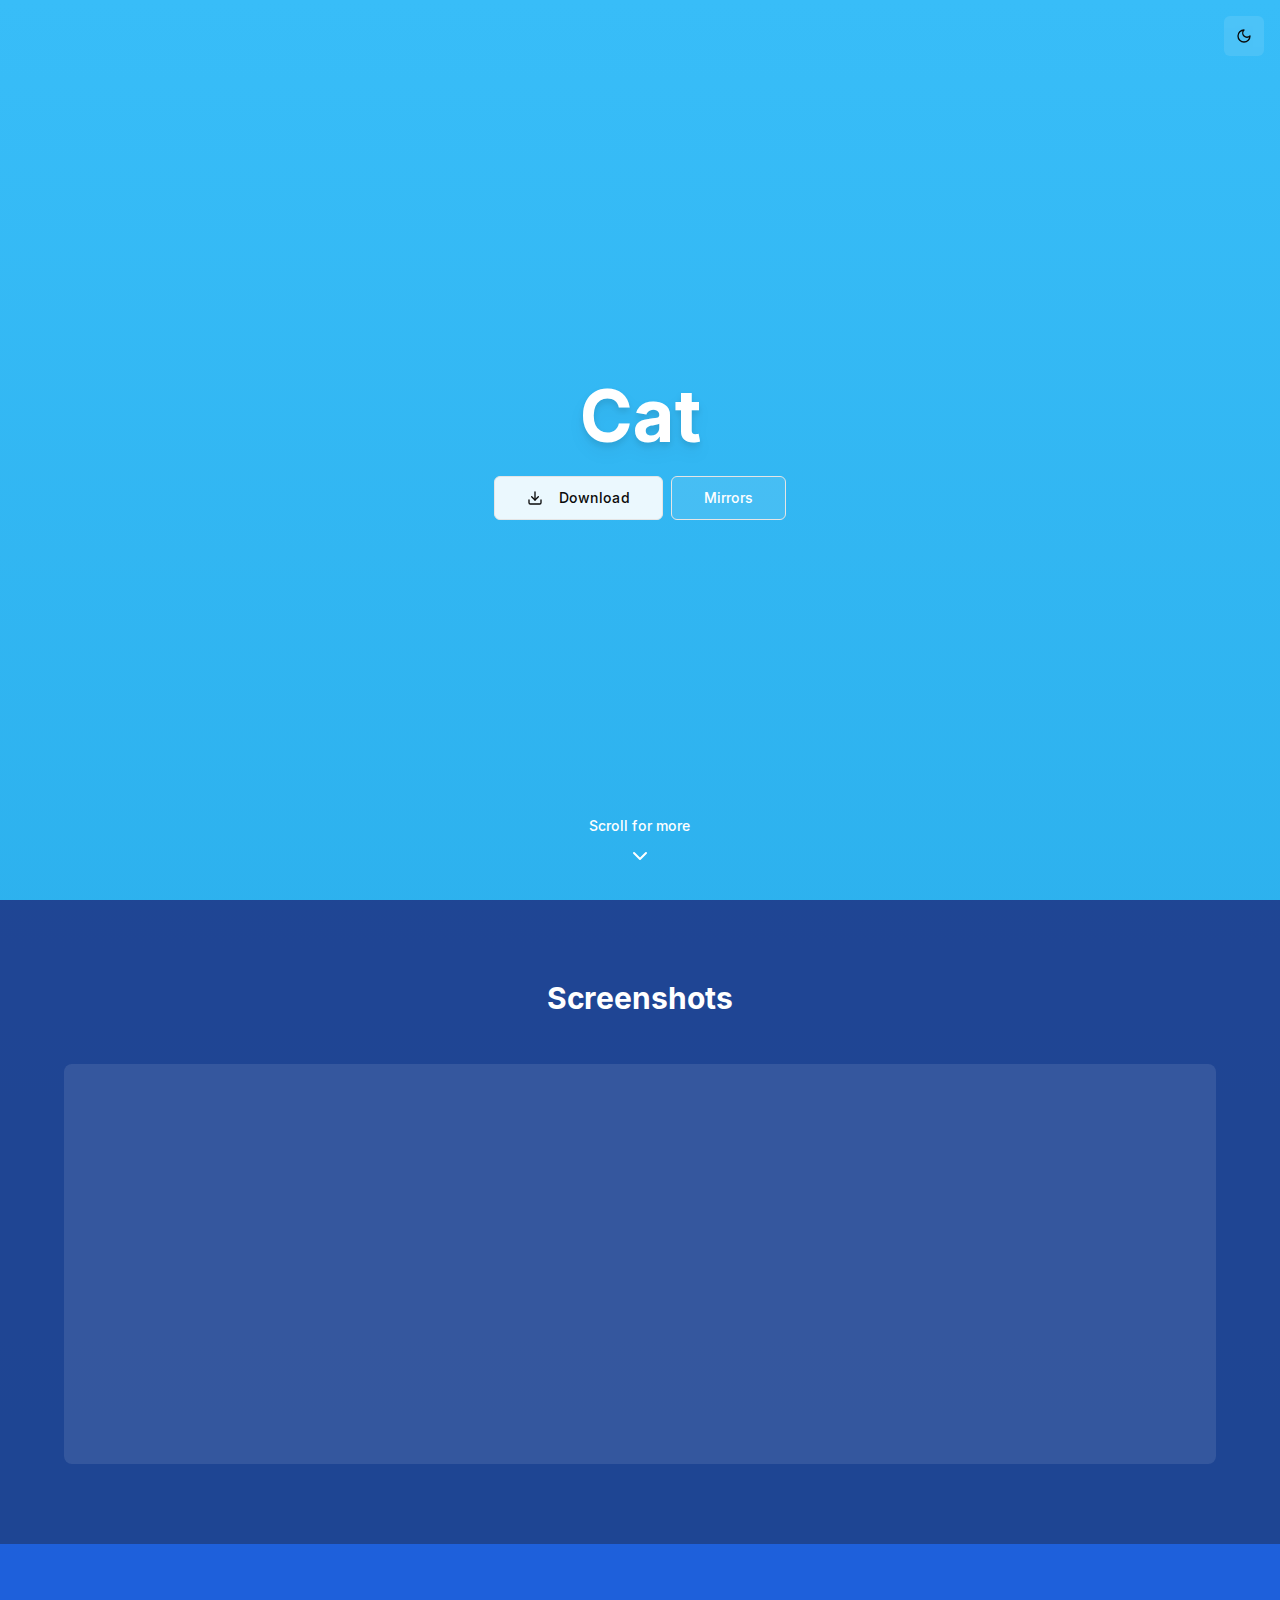
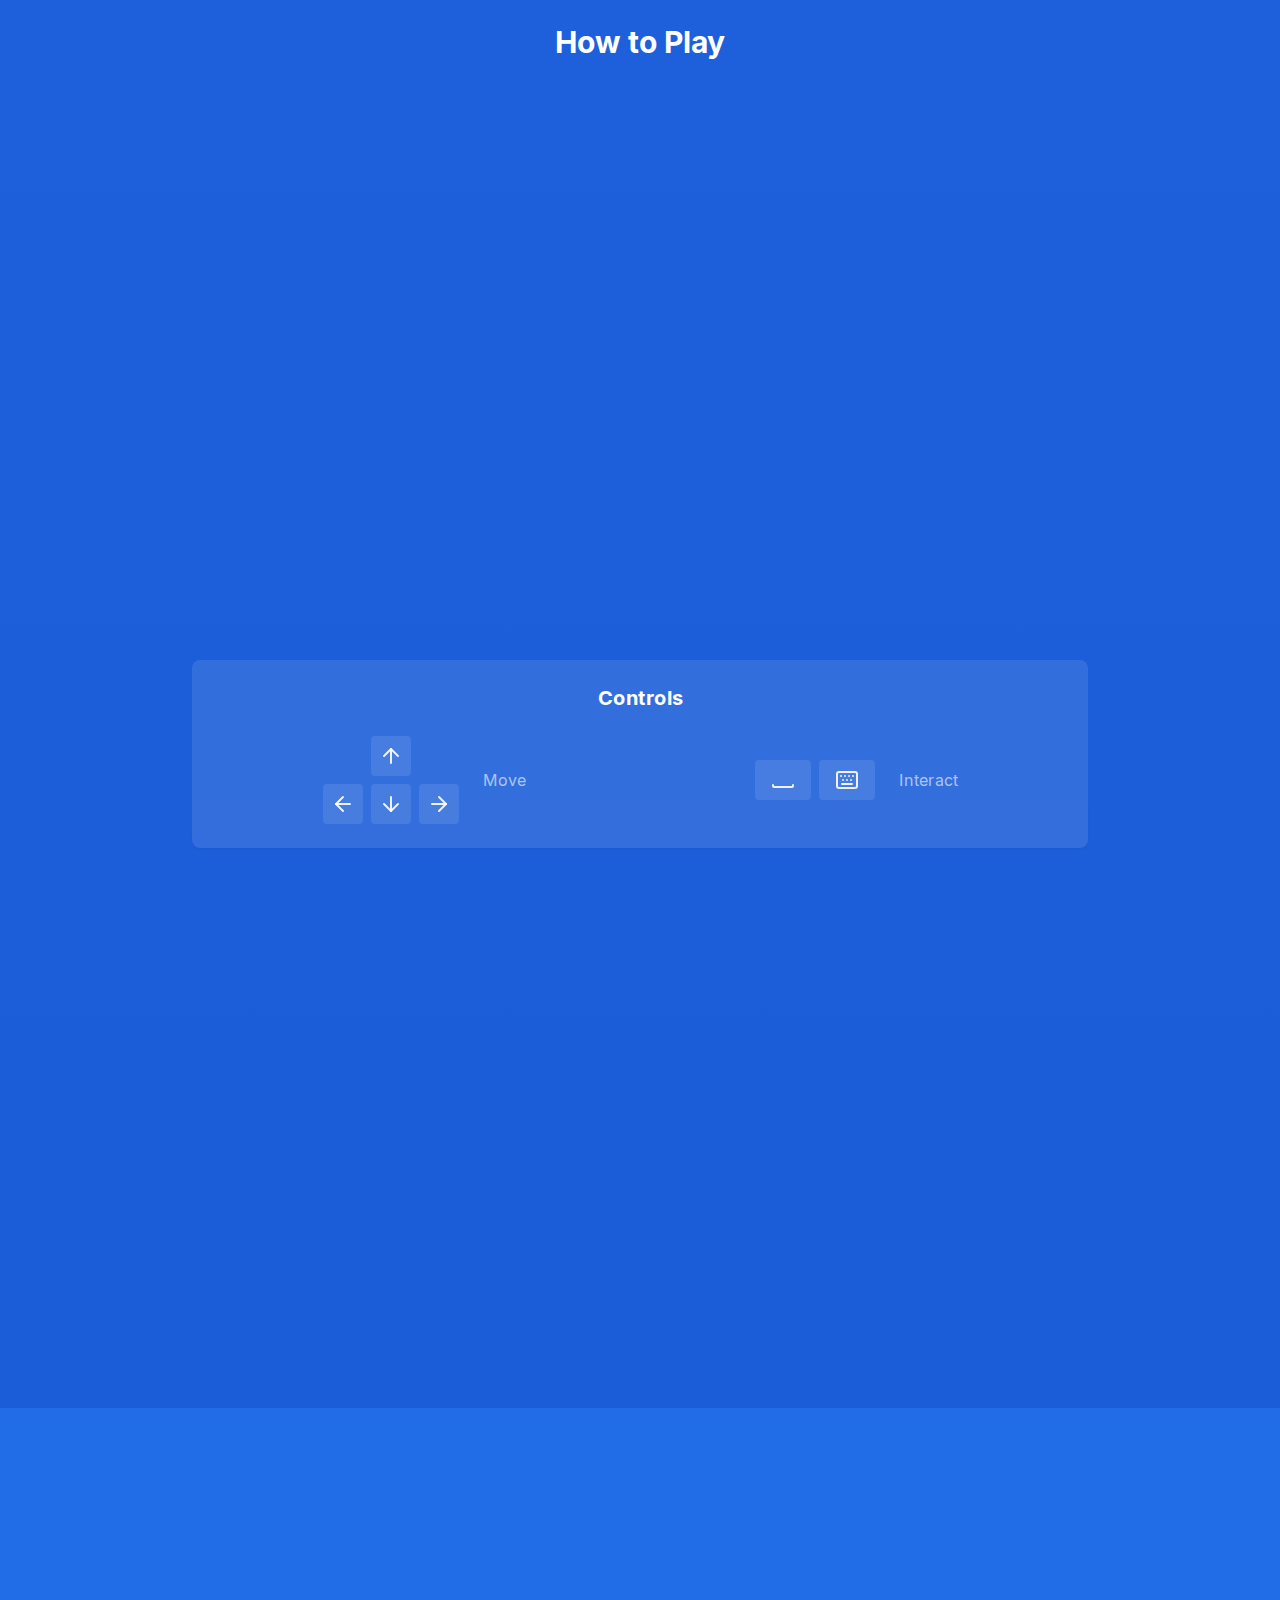
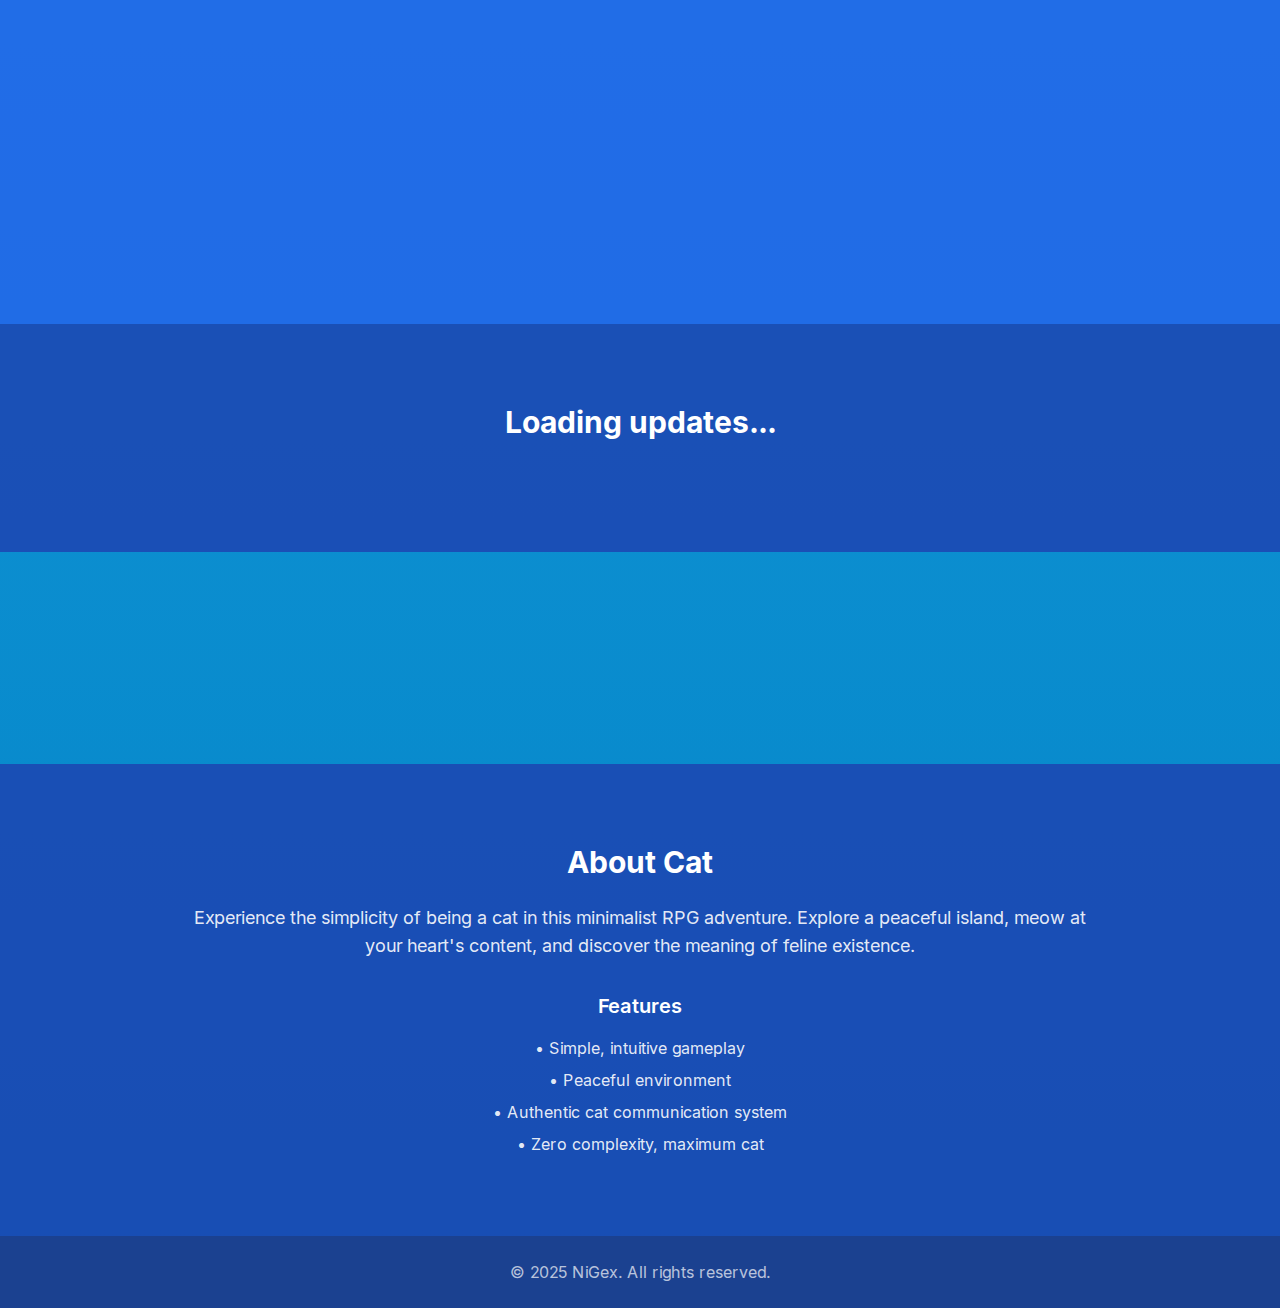
==== commit b53365db: "Changed mirror url" ====
--- a/website/index.html
+++ b/website/index.html
@@ -1 +1 @@
-<!DOCTYPE html><html lang="en"><head><meta charSet="utf-8"/><meta name="viewport" content="width=device-width, initial-scale=1"/><link rel="stylesheet" href="/_next/static/css/76a1fc9ec118c470.css" data-precedence="next"/><link rel="stylesheet" href="/_next/static/css/a4b0137e27a385d2.css" data-precedence="next"/><link rel="preload" as="script" fetchPriority="low" href="/_next/static/chunks/webpack-55e810193fb17515.js"/><script src="/_next/static/chunks/fd9d1056-0695158323f273ad.js" async=""></script><script src="/_next/static/chunks/117-cc4d9cecd2073813.js" async=""></script><script src="/_next/static/chunks/main-app-503892d4d0ef89a1.js" async=""></script><script src="/_next/static/chunks/132-35dc02b720d49876.js" async=""></script><script src="/_next/static/chunks/app/page-5b86aa32f5e301e6.js" async=""></script><title>Cat - The Game</title><meta name="description" content="A minimalist RPG where you&#x27;re simply a cat."/><meta name="generator" content="v0.dev"/><script src="/_next/static/chunks/polyfills-42372ed130431b0a.js" noModule=""></script></head><body class="__className_d65c78"><div class="min-h-screen bg-gradient-to-b from-sky-400 to-sky-600 dark:from-gray-900 dark:to-gray-800"><button class="inline-flex items-center justify-center gap-2 whitespace-nowrap rounded-md text-sm font-medium ring-offset-background transition-colors focus-visible:outline-none focus-visible:ring-2 focus-visible:ring-ring focus-visible:ring-offset-2 disabled:pointer-events-none disabled:opacity-50 [&amp;_svg]:pointer-events-none [&amp;_svg]:size-4 [&amp;_svg]:shrink-0 hover:bg-accent hover:text-accent-foreground h-10 w-10 fixed top-4 right-4 z-50 bg-white/10 backdrop-blur-sm"><svg xmlns="http://www.w3.org/2000/svg" width="24" height="24" viewBox="0 0 24 24" fill="none" stroke="currentColor" stroke-width="2" stroke-linecap="round" stroke-linejoin="round" class="lucide lucide-moon h-5 w-5"><path d="M12 3a6 6 0 0 0 9 9 9 9 0 1 1-9-9Z"></path></svg></button><section class="relative h-screen flex items-center justify-center"><div class="relative z-10 text-center space-y-6"><h1 class="text-7xl font-bold text-white drop-shadow-lg">Cat</h1><div class="flex items-center gap-2"><button class="inline-flex items-center justify-center gap-2 whitespace-nowrap text-sm font-medium ring-offset-background transition-colors focus-visible:outline-none focus-visible:ring-2 focus-visible:ring-ring focus-visible:ring-offset-2 disabled:pointer-events-none disabled:opacity-50 [&amp;_svg]:pointer-events-none [&amp;_svg]:size-4 [&amp;_svg]:shrink-0 border border-input hover:text-accent-foreground h-11 rounded-md px-8 bg-white/90 hover:bg-white dark:bg-white/10 dark:hover:bg-white/20 dark:text-white"><svg xmlns="http://www.w3.org/2000/svg" width="24" height="24" viewBox="0 0 24 24" fill="none" stroke="currentColor" stroke-width="2" stroke-linecap="round" stroke-linejoin="round" class="lucide lucide-download mr-2 h-4 w-4"><path d="M21 15v4a2 2 0 0 1-2 2H5a2 2 0 0 1-2-2v-4"></path><polyline points="7 10 12 15 17 10"></polyline><line x1="12" x2="12" y1="15" y2="3"></line></svg> Download</button><button class="inline-flex items-center justify-center gap-2 whitespace-nowrap text-sm font-medium ring-offset-background transition-colors focus-visible:outline-none focus-visible:ring-2 focus-visible:ring-ring focus-visible:ring-offset-2 disabled:pointer-events-none disabled:opacity-50 [&amp;_svg]:pointer-events-none [&amp;_svg]:size-4 [&amp;_svg]:shrink-0 border border-input hover:text-accent-foreground h-11 rounded-md px-8 bg-white/10 hover:bg-white/20 text-white dark:bg-white/5 dark:hover:bg-white/10" type="button" aria-haspopup="dialog" aria-expanded="false" aria-controls="radix-:Raajsq:" data-state="closed">Mirrors</button></div></div><div class="absolute bottom-8 left-1/2 -translate-x-1/2 text-white cursor-pointer animate-bounce-slow"><div class="flex flex-col items-center space-y-2"><span class="text-sm font-medium">Scroll for more</span><svg xmlns="http://www.w3.org/2000/svg" width="24" height="24" viewBox="0 0 24 24" fill="none" stroke="currentColor" stroke-width="2" stroke-linecap="round" stroke-linejoin="round" class="lucide lucide-chevron-down h-6 w-6"><path d="m6 9 6 6 6-6"></path></svg></div></div></section><!--$--><section class="py-20 px-4 bg-blue-900/90 dark:bg-gray-900/90"><div class="max-w-6xl mx-auto"><h2 class="text-3xl font-bold text-white text-center mb-12">Screenshots</h2><!--$!--><template data-dgst="BAILOUT_TO_CLIENT_SIDE_RENDERING"></template><div class="h-[400px] bg-white/10 rounded-lg animate-pulse"></div><!--/$--></div></section><!--$--><section class="py-20 px-4 bg-blue-700/80"><div class="max-w-4xl mx-auto text-center"><h2 class="text-3xl font-bold text-white mb-12">How to Play</h2><div class="relative pb-[56.25%] h-0 mb-12 rounded-lg overflow-hidden"><iframe src="https://www.youtube.com/embed/dQw4w9WgXcQ" title="How to play Cat Game" class="absolute top-0 left-0 w-full h-full rounded-lg" allow="accelerometer; autoplay; clipboard-write; encrypted-media; gyroscope; picture-in-picture" allowFullScreen=""></iframe></div><div class="rounded-lg text-card-foreground shadow-sm bg-white/10 border-0"><div class="p-6"><h3 class="text-xl font-bold text-white mb-6">Controls</h3><div class="grid grid-cols-1 md:grid-cols-2 gap-4 text-white/90"><div class="flex items-center justify-center space-x-6"><div class="space-y-2"><div class="flex justify-center"><div class="w-10 h-10 bg-white/10 rounded flex items-center justify-center"><svg xmlns="http://www.w3.org/2000/svg" width="24" height="24" viewBox="0 0 24 24" fill="none" stroke="currentColor" stroke-width="2" stroke-linecap="round" stroke-linejoin="round" class="lucide lucide-arrow-up w-6 h-6"><path d="m5 12 7-7 7 7"></path><path d="M12 19V5"></path></svg></div></div><div class="flex space-x-2"><div class="w-10 h-10 bg-white/10 rounded flex items-center justify-center"><svg xmlns="http://www.w3.org/2000/svg" width="24" height="24" viewBox="0 0 24 24" fill="none" stroke="currentColor" stroke-width="2" stroke-linecap="round" stroke-linejoin="round" class="lucide lucide-arrow-left w-6 h-6"><path d="m12 19-7-7 7-7"></path><path d="M19 12H5"></path></svg></div><div class="w-10 h-10 bg-white/10 rounded flex items-center justify-center"><svg xmlns="http://www.w3.org/2000/svg" width="24" height="24" viewBox="0 0 24 24" fill="none" stroke="currentColor" stroke-width="2" stroke-linecap="round" stroke-linejoin="round" class="lucide lucide-arrow-down w-6 h-6"><path d="M12 5v14"></path><path d="m19 12-7 7-7-7"></path></svg></div><div class="w-10 h-10 bg-white/10 rounded flex items-center justify-center"><svg xmlns="http://www.w3.org/2000/svg" width="24" height="24" viewBox="0 0 24 24" fill="none" stroke="currentColor" stroke-width="2" stroke-linecap="round" stroke-linejoin="round" class="lucide lucide-arrow-right w-6 h-6"><path d="M5 12h14"></path><path d="m12 5 7 7-7 7"></path></svg></div></div></div><div class="text-left"><span class="text-white/60">Move</span></div></div><div class="flex items-center justify-center space-x-6"><div class="flex space-x-2"><div class="h-10 px-4 bg-white/10 rounded flex items-center justify-center"><svg xmlns="http://www.w3.org/2000/svg" width="24" height="24" viewBox="0 0 24 24" fill="none" stroke="currentColor" stroke-width="2" stroke-linecap="round" stroke-linejoin="round" class="lucide lucide-space w-6 h-6"><path d="M22 17v1c0 .5-.5 1-1 1H3c-.5 0-1-.5-1-1v-1"></path></svg></div><div class="h-10 px-4 bg-white/10 rounded flex items-center justify-center"><svg xmlns="http://www.w3.org/2000/svg" width="24" height="24" viewBox="0 0 24 24" fill="none" stroke="currentColor" stroke-width="2" stroke-linecap="round" stroke-linejoin="round" class="lucide lucide-keyboard w-6 h-6"><path d="M10 8h.01"></path><path d="M12 12h.01"></path><path d="M14 8h.01"></path><path d="M16 12h.01"></path><path d="M18 8h.01"></path><path d="M6 8h.01"></path><path d="M7 16h10"></path><path d="M8 12h.01"></path><rect width="20" height="16" x="2" y="4" rx="2"></rect></svg></div></div><div class="text-left"><span class="text-white/60">Interact</span></div></div></div></div></div></div></section><!--/$--><!--$--><section class="py-20 px-4 bg-blue-700/80 dark:bg-blue-950/80"><div class="max-w-4xl mx-auto"><h2 class="text-3xl font-bold text-white text-center mb-12" style="opacity:0;transform:translateY(-20px)">Installation Guide</h2><div class="grid grid-cols-1 md:grid-cols-2 lg:grid-cols-4 gap-8" style="opacity:0"><div class="relative" style="opacity:0;transform:translateY(20px) scale(0.9)"><div class="bg-white/10 rounded-lg p-6 text-center relative group hover:bg-white/[0.15] transition-colors"><div class="absolute -top-4 left-1/2 -translate-x-1/2 w-8 h-8 bg-blue-500 rounded-full flex items-center justify-center text-white font-medium" style="transform:scale(0) rotate(-180deg)">1</div><div class="transform-gpu" style="transform:scale(0) rotate(-180deg)"><svg xmlns="http://www.w3.org/2000/svg" width="24" height="24" viewBox="0 0 24 24" fill="none" stroke="currentColor" stroke-width="2" stroke-linecap="round" stroke-linejoin="round" class="lucide lucide-download w-12 h-12 mx-auto mb-4 text-white"><path d="M21 15v4a2 2 0 0 1-2 2H5a2 2 0 0 1-2-2v-4"></path><polyline points="7 10 12 15 17 10"></polyline><line x1="12" x2="12" y1="15" y2="3"></line></svg></div><h3 class="text-lg font-semibold text-white mb-2">Download from preferred mirror</h3><p class="text-white/80 text-sm">Choose your preferred download source</p></div><div class="hidden lg:block absolute top-1/2 -right-4 w-8 h-0.5 bg-white/20 origin-left" style="transform:scaleX(0)"></div></div><div class="relative" style="opacity:0;transform:translateY(20px) scale(0.9)"><div class="bg-white/10 rounded-lg p-6 text-center relative group hover:bg-white/[0.15] transition-colors"><div class="absolute -top-4 left-1/2 -translate-x-1/2 w-8 h-8 bg-blue-500 rounded-full flex items-center justify-center text-white font-medium" style="transform:scale(0) rotate(-180deg)">2</div><div class="transform-gpu" style="transform:scale(0) rotate(-180deg)"><svg xmlns="http://www.w3.org/2000/svg" width="24" height="24" viewBox="0 0 24 24" fill="none" stroke="currentColor" stroke-width="2" stroke-linecap="round" stroke-linejoin="round" class="lucide lucide-folder w-12 h-12 mx-auto mb-4 text-white"><path d="M20 20a2 2 0 0 0 2-2V8a2 2 0 0 0-2-2h-7.9a2 2 0 0 1-1.69-.9L9.6 3.9A2 2 0 0 0 7.93 3H4a2 2 0 0 0-2 2v13a2 2 0 0 0 2 2Z"></path></svg></div><h3 class="text-lg font-semibold text-white mb-2">Create a folder</h3><p class="text-white/80 text-sm">Create a folder where you want the game</p></div><div class="hidden lg:block absolute top-1/2 -right-4 w-8 h-0.5 bg-white/20 origin-left" style="transform:scaleX(0)"></div></div><div class="relative" style="opacity:0;transform:translateY(20px) scale(0.9)"><div class="bg-white/10 rounded-lg p-6 text-center relative group hover:bg-white/[0.15] transition-colors"><div class="absolute -top-4 left-1/2 -translate-x-1/2 w-8 h-8 bg-blue-500 rounded-full flex items-center justify-center text-white font-medium" style="transform:scale(0) rotate(-180deg)">3</div><div class="transform-gpu" style="transform:scale(0) rotate(-180deg)"><svg xmlns="http://www.w3.org/2000/svg" width="24" height="24" viewBox="0 0 24 24" fill="none" stroke="currentColor" stroke-width="2" stroke-linecap="round" stroke-linejoin="round" class="lucide lucide-play w-12 h-12 mx-auto mb-4 text-white"><polygon points="6 3 20 12 6 21 6 3"></polygon></svg></div><h3 class="text-lg font-semibold text-white mb-2">Run the executable</h3><p class="text-white/80 text-sm">Copy to the folder and run the exe</p></div><div class="hidden lg:block absolute top-1/2 -right-4 w-8 h-0.5 bg-white/20 origin-left" style="transform:scaleX(0)"></div></div><div class="relative" style="opacity:0;transform:translateY(20px) scale(0.9)"><div class="bg-white/10 rounded-lg p-6 text-center relative group hover:bg-white/[0.15] transition-colors"><div class="absolute -top-4 left-1/2 -translate-x-1/2 w-8 h-8 bg-blue-500 rounded-full flex items-center justify-center text-white font-medium" style="transform:scale(0) rotate(-180deg)">4</div><div class="transform-gpu" style="transform:scale(0) rotate(-180deg)"><svg xmlns="http://www.w3.org/2000/svg" width="24" height="24" viewBox="0 0 24 24" fill="none" stroke="currentColor" stroke-width="2" stroke-linecap="round" stroke-linejoin="round" class="lucide lucide-check w-12 h-12 mx-auto mb-4 text-white"><path d="M20 6 9 17l-5-5"></path></svg></div><h3 class="text-lg font-semibold text-white mb-2">Extract and enjoy</h3><p class="text-white/80 text-sm">Click extract and enjoy your game!</p></div></div></div></div></section><!--/$--><!--$--><section class="py-20 px-4 bg-blue-600/80 dark:bg-blue-900/80"><div class="max-w-3xl mx-auto"><h2 class="text-3xl font-bold text-white text-center mb-12" style="opacity:0;transform:translateY(-20px)">Frequently Asked Questions</h2><div class="space-y-4" style="opacity:0"><div><div data-orientation="vertical"><div data-state="closed" data-orientation="vertical" class="bg-white/10 rounded-lg border-0 overflow-hidden"><h3 data-orientation="vertical" data-state="closed" class="flex"><button type="button" aria-controls="radix-:Rcd93jsq:" aria-expanded="false" data-state="closed" data-orientation="vertical" id="radix-:R4d93jsq:" class="flex flex-1 items-center justify-between py-4 font-medium [&amp;[data-state=open]&gt;svg]:rotate-180 text-white px-6 hover:no-underline hover:bg-white/5 rounded-t-lg transition-all hover:scale-[1.01]" data-radix-collection-item="">Is it Virus free?<svg xmlns="http://www.w3.org/2000/svg" width="24" height="24" viewBox="0 0 24 24" fill="none" stroke="currentColor" stroke-width="2" stroke-linecap="round" stroke-linejoin="round" class="lucide lucide-chevron-down h-4 w-4 shrink-0 transition-transform duration-200"><path d="m6 9 6 6 6-6"></path></svg></button></h3><div data-state="closed" id="radix-:Rcd93jsq:" hidden="" role="region" aria-labelledby="radix-:R4d93jsq:" data-orientation="vertical" class="overflow-hidden text-sm transition-all data-[state=closed]:animate-accordion-up data-[state=open]:animate-accordion-down" style="--radix-accordion-content-height:var(--radix-collapsible-content-height);--radix-accordion-content-width:var(--radix-collapsible-content-width)"></div></div></div></div><div><div data-orientation="vertical"><div data-state="closed" data-orientation="vertical" class="bg-white/10 rounded-lg border-0 overflow-hidden"><h3 data-orientation="vertical" data-state="closed" class="flex"><button type="button" aria-controls="radix-:Rcl93jsq:" aria-expanded="false" data-state="closed" data-orientation="vertical" id="radix-:R4l93jsq:" class="flex flex-1 items-center justify-between py-4 font-medium [&amp;[data-state=open]&gt;svg]:rotate-180 text-white px-6 hover:no-underline hover:bg-white/5 rounded-t-lg transition-all hover:scale-[1.01]" data-radix-collection-item="">Is it free?<svg xmlns="http://www.w3.org/2000/svg" width="24" height="24" viewBox="0 0 24 24" fill="none" stroke="currentColor" stroke-width="2" stroke-linecap="round" stroke-linejoin="round" class="lucide lucide-chevron-down h-4 w-4 shrink-0 transition-transform duration-200"><path d="m6 9 6 6 6-6"></path></svg></button></h3><div data-state="closed" id="radix-:Rcl93jsq:" hidden="" role="region" aria-labelledby="radix-:R4l93jsq:" data-orientation="vertical" class="overflow-hidden text-sm transition-all data-[state=closed]:animate-accordion-up data-[state=open]:animate-accordion-down" style="--radix-accordion-content-height:var(--radix-collapsible-content-height);--radix-accordion-content-width:var(--radix-collapsible-content-width)"></div></div></div></div><div><div data-orientation="vertical"><div data-state="closed" data-orientation="vertical" class="bg-white/10 rounded-lg border-0 overflow-hidden"><h3 data-orientation="vertical" data-state="closed" class="flex"><button type="button" aria-controls="radix-:Rct93jsq:" aria-expanded="false" data-state="closed" data-orientation="vertical" id="radix-:R4t93jsq:" class="flex flex-1 items-center justify-between py-4 font-medium [&amp;[data-state=open]&gt;svg]:rotate-180 text-white px-6 hover:no-underline hover:bg-white/5 rounded-t-lg transition-all hover:scale-[1.01]" data-radix-collection-item="">Will there be other OS support in the future?<svg xmlns="http://www.w3.org/2000/svg" width="24" height="24" viewBox="0 0 24 24" fill="none" stroke="currentColor" stroke-width="2" stroke-linecap="round" stroke-linejoin="round" class="lucide lucide-chevron-down h-4 w-4 shrink-0 transition-transform duration-200"><path d="m6 9 6 6 6-6"></path></svg></button></h3><div data-state="closed" id="radix-:Rct93jsq:" hidden="" role="region" aria-labelledby="radix-:R4t93jsq:" data-orientation="vertical" class="overflow-hidden text-sm transition-all data-[state=closed]:animate-accordion-up data-[state=open]:animate-accordion-down" style="--radix-accordion-content-height:var(--radix-collapsible-content-height);--radix-accordion-content-width:var(--radix-collapsible-content-width)"></div></div></div></div><div><div data-orientation="vertical"><div data-state="closed" data-orientation="vertical" class="bg-white/10 rounded-lg border-0 overflow-hidden"><h3 data-orientation="vertical" data-state="closed" class="flex"><button type="button" aria-controls="radix-:Rd593jsq:" aria-expanded="false" data-state="closed" data-orientation="vertical" id="radix-:R5593jsq:" class="flex flex-1 items-center justify-between py-4 font-medium [&amp;[data-state=open]&gt;svg]:rotate-180 text-white px-6 hover:no-underline hover:bg-white/5 rounded-t-lg transition-all hover:scale-[1.01]" data-radix-collection-item="">Can I contribute?<svg xmlns="http://www.w3.org/2000/svg" width="24" height="24" viewBox="0 0 24 24" fill="none" stroke="currentColor" stroke-width="2" stroke-linecap="round" stroke-linejoin="round" class="lucide lucide-chevron-down h-4 w-4 shrink-0 transition-transform duration-200"><path d="m6 9 6 6 6-6"></path></svg></button></h3><div data-state="closed" id="radix-:Rd593jsq:" hidden="" role="region" aria-labelledby="radix-:R5593jsq:" data-orientation="vertical" class="overflow-hidden text-sm transition-all data-[state=closed]:animate-accordion-up data-[state=open]:animate-accordion-down" style="--radix-accordion-content-height:var(--radix-collapsible-content-height);--radix-accordion-content-width:var(--radix-collapsible-content-width)"></div></div></div></div></div></div></section><!--/$--><!--$--><section class="py-20 px-4 bg-blue-800/80"><div class="max-w-4xl mx-auto text-center"><h2 class="text-3xl font-bold text-white mb-8">Loading updates...</h2></div></section><!--/$--><!--$--><section class="py-12 px-4"><div class="max-w-4xl mx-auto"><h2 class="text-3xl font-bold text-white text-center mb-8" style="opacity:0;transform:translateY(20px)">Connect With Us</h2><div class="flex flex-wrap justify-center gap-6"><a href="https://youtube.com/@pidoras" target="_blank" rel="noopener noreferrer" class="flex items-center gap-2 bg-white/10 rounded-lg px-6 py-3 text-white transition-colors hover:text-red-500" style="opacity:0;transform:scale(0.5)"><svg xmlns="http://www.w3.org/2000/svg" width="24" height="24" viewBox="0 0 24 24" fill="none" stroke="currentColor" stroke-width="2" stroke-linecap="round" stroke-linejoin="round" class="lucide lucide-youtube w-5 h-5"><path d="M2.5 17a24.12 24.12 0 0 1 0-10 2 2 0 0 1 1.4-1.4 49.56 49.56 0 0 1 16.2 0A2 2 0 0 1 21.5 7a24.12 24.12 0 0 1 0 10 2 2 0 0 1-1.4 1.4 49.55 49.55 0 0 1-16.2 0A2 2 0 0 1 2.5 17"></path><path d="m10 15 5-3-5-3z"></path></svg><span>YouTube</span></a><a href="https://t.me/nigexchannel" target="_blank" rel="noopener noreferrer" class="flex items-center gap-2 bg-white/10 rounded-lg px-6 py-3 text-white transition-colors hover:text-blue-500" style="opacity:0;transform:scale(0.5)"><svg xmlns="http://www.w3.org/2000/svg" width="24" height="24" viewBox="0 0 24 24" fill="none" stroke="currentColor" stroke-width="2" stroke-linecap="round" stroke-linejoin="round" class="lucide lucide-send w-5 h-5"><path d="M14.536 21.686a.5.5 0 0 0 .937-.024l6.5-19a.496.496 0 0 0-.635-.635l-19 6.5a.5.5 0 0 0-.024.937l7.93 3.18a2 2 0 0 1 1.112 1.11z"></path><path d="m21.854 2.147-10.94 10.939"></path></svg><span>Telegram</span></a><a href="https://nigex.xyz" target="_blank" rel="noopener noreferrer" class="flex items-center gap-2 bg-white/10 rounded-lg px-6 py-3 text-white transition-colors hover:text-green-500" style="opacity:0;transform:scale(0.5)"><svg xmlns="http://www.w3.org/2000/svg" width="24" height="24" viewBox="0 0 24 24" fill="none" stroke="currentColor" stroke-width="2" stroke-linecap="round" stroke-linejoin="round" class="lucide lucide-globe w-5 h-5"><circle cx="12" cy="12" r="10"></circle><path d="M12 2a14.5 14.5 0 0 0 0 20 14.5 14.5 0 0 0 0-20"></path><path d="M2 12h20"></path></svg><span>Website</span></a></div></div></section><!--/$--><section class="py-20 px-4 bg-blue-800/80 dark:bg-gray-800/80"><div class="max-w-4xl mx-auto text-center"><h2 class="text-3xl font-bold text-white mb-6">About Cat</h2><p class="text-white/90 text-lg mb-8">Experience the simplicity of being a cat in this minimalist RPG adventure. Explore a peaceful island, meow at your heart&#x27;s content, and discover the meaning of feline existence.</p><div class="space-y-4"><h3 class="text-xl font-semibold text-white">Features</h3><ul class="text-white/90 space-y-2"><li>• Simple, intuitive gameplay</li><li>• Peaceful environment</li><li>• Authentic cat communication system</li><li>• Zero complexity, maximum cat</li></ul></div></div></section><footer class="bg-blue-900/90 dark:bg-gray-900/90 text-white/70 py-6 text-center"><p>© <!-- -->2025<!-- --> NiGex. All rights reserved.</p></footer><!--/$--></div><script src="/_next/static/chunks/webpack-55e810193fb17515.js" async=""></script><script>(self.__next_f=self.__next_f||[]).push([0]);self.__next_f.push([2,null])</script><script>self.__next_f.push([1,"1:HL[\"/_next/static/css/76a1fc9ec118c470.css\",\"style\"]\n2:HL[\"/_next/static/css/a4b0137e27a385d2.css\",\"style\"]\n"])</script><script>self.__next_f.push([1,"3:I[2846,[],\"\"]\n5:I[9107,[],\"ClientPageRoot\"]\n6:I[8829,[\"132\",\"static/chunks/132-35dc02b720d49876.js\",\"931\",\"static/chunks/app/page-5b86aa32f5e301e6.js\"],\"default\",1]\n7:I[4707,[],\"\"]\n8:I[6423,[],\"\"]\na:I[1060,[],\"\"]\nb:[]\n"])</script><script>self.__next_f.push([1,"0:[\"$\",\"$L3\",null,{\"buildId\":\"ovFgF8OoOM2PTQA1LXdyN\",\"assetPrefix\":\"\",\"urlParts\":[\"\",\"\"],\"initialTree\":[\"\",{\"children\":[\"__PAGE__\",{}]},\"$undefined\",\"$undefined\",true],\"initialSeedData\":[\"\",{\"children\":[\"__PAGE__\",{},[[\"$L4\",[\"$\",\"$L5\",null,{\"props\":{\"params\":{},\"searchParams\":{}},\"Component\":\"$6\"}],null],null],null]},[[[[\"$\",\"link\",\"0\",{\"rel\":\"stylesheet\",\"href\":\"/_next/static/css/76a1fc9ec118c470.css\",\"precedence\":\"next\",\"crossOrigin\":\"$undefined\"}],[\"$\",\"link\",\"1\",{\"rel\":\"stylesheet\",\"href\":\"/_next/static/css/a4b0137e27a385d2.css\",\"precedence\":\"next\",\"crossOrigin\":\"$undefined\"}]],[\"$\",\"html\",null,{\"lang\":\"en\",\"children\":[\"$\",\"body\",null,{\"className\":\"__className_d65c78\",\"children\":[\"$\",\"$L7\",null,{\"parallelRouterKey\":\"children\",\"segmentPath\":[\"children\"],\"error\":\"$undefined\",\"errorStyles\":\"$undefined\",\"errorScripts\":\"$undefined\",\"template\":[\"$\",\"$L8\",null,{}],\"templateStyles\":\"$undefined\",\"templateScripts\":\"$undefined\",\"notFound\":[[\"$\",\"title\",null,{\"children\":\"404: This page could not be found.\"}],[\"$\",\"div\",null,{\"style\":{\"fontFamily\":\"system-ui,\\\"Segoe UI\\\",Roboto,Helvetica,Arial,sans-serif,\\\"Apple Color Emoji\\\",\\\"Segoe UI Emoji\\\"\",\"height\":\"100vh\",\"textAlign\":\"center\",\"display\":\"flex\",\"flexDirection\":\"column\",\"alignItems\":\"center\",\"justifyContent\":\"center\"},\"children\":[\"$\",\"div\",null,{\"children\":[[\"$\",\"style\",null,{\"dangerouslySetInnerHTML\":{\"__html\":\"body{color:#000;background:#fff;margin:0}.next-error-h1{border-right:1px solid rgba(0,0,0,.3)}@media (prefers-color-scheme:dark){body{color:#fff;background:#000}.next-error-h1{border-right:1px solid rgba(255,255,255,.3)}}\"}}],[\"$\",\"h1\",null,{\"className\":\"next-error-h1\",\"style\":{\"display\":\"inline-block\",\"margin\":\"0 20px 0 0\",\"padding\":\"0 23px 0 0\",\"fontSize\":24,\"fontWeight\":500,\"verticalAlign\":\"top\",\"lineHeight\":\"49px\"},\"children\":\"404\"}],[\"$\",\"div\",null,{\"style\":{\"display\":\"inline-block\"},\"children\":[\"$\",\"h2\",null,{\"style\":{\"fontSize\":14,\"fontWeight\":400,\"lineHeight\":\"49px\",\"margin\":0},\"children\":\"This page could not be found.\"}]}]]}]}]],\"notFoundStyles\":[]}]}]}]],null],null],\"couldBeIntercepted\":false,\"initialHead\":[null,\"$L9\"],\"globalErrorComponent\":\"$a\",\"missingSlots\":\"$Wb\"}]\n"])</script><script>self.__next_f.push([1,"9:[[\"$\",\"meta\",\"0\",{\"name\":\"viewport\",\"content\":\"width=device-width, initial-scale=1\"}],[\"$\",\"meta\",\"1\",{\"charSet\":\"utf-8\"}],[\"$\",\"title\",\"2\",{\"children\":\"Cat - The Game\"}],[\"$\",\"meta\",\"3\",{\"name\":\"description\",\"content\":\"A minimalist RPG where you're simply a cat.\"}],[\"$\",\"meta\",\"4\",{\"name\":\"generator\",\"content\":\"v0.dev\"}]]\n4:null\n"])</script></body></html>+<!DOCTYPE html><html lang="en"><head><meta charSet="utf-8"/><meta name="viewport" content="width=device-width, initial-scale=1"/><link rel="stylesheet" href="/_next/static/css/76a1fc9ec118c470.css" data-precedence="next"/><link rel="stylesheet" href="/_next/static/css/a4b0137e27a385d2.css" data-precedence="next"/><link rel="preload" as="script" fetchPriority="low" href="/_next/static/chunks/webpack-55e810193fb17515.js"/><script src="/_next/static/chunks/fd9d1056-0695158323f273ad.js" async=""></script><script src="/_next/static/chunks/117-cc4d9cecd2073813.js" async=""></script><script src="/_next/static/chunks/main-app-503892d4d0ef89a1.js" async=""></script><script src="/_next/static/chunks/132-35dc02b720d49876.js" async=""></script><script src="/_next/static/chunks/app/page-29a0588c41d373d5.js" async=""></script><title>Cat - The Game</title><meta name="description" content="A minimalist RPG where you&#x27;re simply a cat."/><meta name="generator" content="v0.dev"/><script src="/_next/static/chunks/polyfills-42372ed130431b0a.js" noModule=""></script></head><body class="__className_d65c78"><div class="min-h-screen bg-gradient-to-b from-sky-400 to-sky-600 dark:from-gray-900 dark:to-gray-800"><button class="inline-flex items-center justify-center gap-2 whitespace-nowrap rounded-md text-sm font-medium ring-offset-background transition-colors focus-visible:outline-none focus-visible:ring-2 focus-visible:ring-ring focus-visible:ring-offset-2 disabled:pointer-events-none disabled:opacity-50 [&amp;_svg]:pointer-events-none [&amp;_svg]:size-4 [&amp;_svg]:shrink-0 hover:bg-accent hover:text-accent-foreground h-10 w-10 fixed top-4 right-4 z-50 bg-white/10 backdrop-blur-sm"><svg xmlns="http://www.w3.org/2000/svg" width="24" height="24" viewBox="0 0 24 24" fill="none" stroke="currentColor" stroke-width="2" stroke-linecap="round" stroke-linejoin="round" class="lucide lucide-moon h-5 w-5"><path d="M12 3a6 6 0 0 0 9 9 9 9 0 1 1-9-9Z"></path></svg></button><section class="relative h-screen flex items-center justify-center"><div class="relative z-10 text-center space-y-6"><h1 class="text-7xl font-bold text-white drop-shadow-lg">Cat</h1><div class="flex items-center gap-2"><button class="inline-flex items-center justify-center gap-2 whitespace-nowrap text-sm font-medium ring-offset-background transition-colors focus-visible:outline-none focus-visible:ring-2 focus-visible:ring-ring focus-visible:ring-offset-2 disabled:pointer-events-none disabled:opacity-50 [&amp;_svg]:pointer-events-none [&amp;_svg]:size-4 [&amp;_svg]:shrink-0 border border-input hover:text-accent-foreground h-11 rounded-md px-8 bg-white/90 hover:bg-white dark:bg-white/10 dark:hover:bg-white/20 dark:text-white"><svg xmlns="http://www.w3.org/2000/svg" width="24" height="24" viewBox="0 0 24 24" fill="none" stroke="currentColor" stroke-width="2" stroke-linecap="round" stroke-linejoin="round" class="lucide lucide-download mr-2 h-4 w-4"><path d="M21 15v4a2 2 0 0 1-2 2H5a2 2 0 0 1-2-2v-4"></path><polyline points="7 10 12 15 17 10"></polyline><line x1="12" x2="12" y1="15" y2="3"></line></svg> Download</button><button class="inline-flex items-center justify-center gap-2 whitespace-nowrap text-sm font-medium ring-offset-background transition-colors focus-visible:outline-none focus-visible:ring-2 focus-visible:ring-ring focus-visible:ring-offset-2 disabled:pointer-events-none disabled:opacity-50 [&amp;_svg]:pointer-events-none [&amp;_svg]:size-4 [&amp;_svg]:shrink-0 border border-input hover:text-accent-foreground h-11 rounded-md px-8 bg-white/10 hover:bg-white/20 text-white dark:bg-white/5 dark:hover:bg-white/10" type="button" aria-haspopup="dialog" aria-expanded="false" aria-controls="radix-:Raajsq:" data-state="closed">Mirrors</button></div></div><div class="absolute bottom-8 left-1/2 -translate-x-1/2 text-white cursor-pointer animate-bounce-slow"><div class="flex flex-col items-center space-y-2"><span class="text-sm font-medium">Scroll for more</span><svg xmlns="http://www.w3.org/2000/svg" width="24" height="24" viewBox="0 0 24 24" fill="none" stroke="currentColor" stroke-width="2" stroke-linecap="round" stroke-linejoin="round" class="lucide lucide-chevron-down h-6 w-6"><path d="m6 9 6 6 6-6"></path></svg></div></div></section><!--$--><section class="py-20 px-4 bg-blue-900/90 dark:bg-gray-900/90"><div class="max-w-6xl mx-auto"><h2 class="text-3xl font-bold text-white text-center mb-12">Screenshots</h2><!--$!--><template data-dgst="BAILOUT_TO_CLIENT_SIDE_RENDERING"></template><div class="h-[400px] bg-white/10 rounded-lg animate-pulse"></div><!--/$--></div></section><!--$--><section class="py-20 px-4 bg-blue-700/80"><div class="max-w-4xl mx-auto text-center"><h2 class="text-3xl font-bold text-white mb-12">How to Play</h2><div class="relative pb-[56.25%] h-0 mb-12 rounded-lg overflow-hidden"><iframe src="https://www.youtube.com/embed/dQw4w9WgXcQ" title="How to play Cat Game" class="absolute top-0 left-0 w-full h-full rounded-lg" allow="accelerometer; autoplay; clipboard-write; encrypted-media; gyroscope; picture-in-picture" allowFullScreen=""></iframe></div><div class="rounded-lg text-card-foreground shadow-sm bg-white/10 border-0"><div class="p-6"><h3 class="text-xl font-bold text-white mb-6">Controls</h3><div class="grid grid-cols-1 md:grid-cols-2 gap-4 text-white/90"><div class="flex items-center justify-center space-x-6"><div class="space-y-2"><div class="flex justify-center"><div class="w-10 h-10 bg-white/10 rounded flex items-center justify-center"><svg xmlns="http://www.w3.org/2000/svg" width="24" height="24" viewBox="0 0 24 24" fill="none" stroke="currentColor" stroke-width="2" stroke-linecap="round" stroke-linejoin="round" class="lucide lucide-arrow-up w-6 h-6"><path d="m5 12 7-7 7 7"></path><path d="M12 19V5"></path></svg></div></div><div class="flex space-x-2"><div class="w-10 h-10 bg-white/10 rounded flex items-center justify-center"><svg xmlns="http://www.w3.org/2000/svg" width="24" height="24" viewBox="0 0 24 24" fill="none" stroke="currentColor" stroke-width="2" stroke-linecap="round" stroke-linejoin="round" class="lucide lucide-arrow-left w-6 h-6"><path d="m12 19-7-7 7-7"></path><path d="M19 12H5"></path></svg></div><div class="w-10 h-10 bg-white/10 rounded flex items-center justify-center"><svg xmlns="http://www.w3.org/2000/svg" width="24" height="24" viewBox="0 0 24 24" fill="none" stroke="currentColor" stroke-width="2" stroke-linecap="round" stroke-linejoin="round" class="lucide lucide-arrow-down w-6 h-6"><path d="M12 5v14"></path><path d="m19 12-7 7-7-7"></path></svg></div><div class="w-10 h-10 bg-white/10 rounded flex items-center justify-center"><svg xmlns="http://www.w3.org/2000/svg" width="24" height="24" viewBox="0 0 24 24" fill="none" stroke="currentColor" stroke-width="2" stroke-linecap="round" stroke-linejoin="round" class="lucide lucide-arrow-right w-6 h-6"><path d="M5 12h14"></path><path d="m12 5 7 7-7 7"></path></svg></div></div></div><div class="text-left"><span class="text-white/60">Move</span></div></div><div class="flex items-center justify-center space-x-6"><div class="flex space-x-2"><div class="h-10 px-4 bg-white/10 rounded flex items-center justify-center"><svg xmlns="http://www.w3.org/2000/svg" width="24" height="24" viewBox="0 0 24 24" fill="none" stroke="currentColor" stroke-width="2" stroke-linecap="round" stroke-linejoin="round" class="lucide lucide-space w-6 h-6"><path d="M22 17v1c0 .5-.5 1-1 1H3c-.5 0-1-.5-1-1v-1"></path></svg></div><div class="h-10 px-4 bg-white/10 rounded flex items-center justify-center"><svg xmlns="http://www.w3.org/2000/svg" width="24" height="24" viewBox="0 0 24 24" fill="none" stroke="currentColor" stroke-width="2" stroke-linecap="round" stroke-linejoin="round" class="lucide lucide-keyboard w-6 h-6"><path d="M10 8h.01"></path><path d="M12 12h.01"></path><path d="M14 8h.01"></path><path d="M16 12h.01"></path><path d="M18 8h.01"></path><path d="M6 8h.01"></path><path d="M7 16h10"></path><path d="M8 12h.01"></path><rect width="20" height="16" x="2" y="4" rx="2"></rect></svg></div></div><div class="text-left"><span class="text-white/60">Interact</span></div></div></div></div></div></div></section><!--/$--><!--$--><section class="py-20 px-4 bg-blue-700/80 dark:bg-blue-950/80"><div class="max-w-4xl mx-auto"><h2 class="text-3xl font-bold text-white text-center mb-12" style="opacity:0;transform:translateY(-20px)">Installation Guide</h2><div class="grid grid-cols-1 md:grid-cols-2 lg:grid-cols-4 gap-8" style="opacity:0"><div class="relative" style="opacity:0;transform:translateY(20px) scale(0.9)"><div class="bg-white/10 rounded-lg p-6 text-center relative group hover:bg-white/[0.15] transition-colors"><div class="absolute -top-4 left-1/2 -translate-x-1/2 w-8 h-8 bg-blue-500 rounded-full flex items-center justify-center text-white font-medium" style="transform:scale(0) rotate(-180deg)">1</div><div class="transform-gpu" style="transform:scale(0) rotate(-180deg)"><svg xmlns="http://www.w3.org/2000/svg" width="24" height="24" viewBox="0 0 24 24" fill="none" stroke="currentColor" stroke-width="2" stroke-linecap="round" stroke-linejoin="round" class="lucide lucide-download w-12 h-12 mx-auto mb-4 text-white"><path d="M21 15v4a2 2 0 0 1-2 2H5a2 2 0 0 1-2-2v-4"></path><polyline points="7 10 12 15 17 10"></polyline><line x1="12" x2="12" y1="15" y2="3"></line></svg></div><h3 class="text-lg font-semibold text-white mb-2">Download from preferred mirror</h3><p class="text-white/80 text-sm">Choose your preferred download source</p></div><div class="hidden lg:block absolute top-1/2 -right-4 w-8 h-0.5 bg-white/20 origin-left" style="transform:scaleX(0)"></div></div><div class="relative" style="opacity:0;transform:translateY(20px) scale(0.9)"><div class="bg-white/10 rounded-lg p-6 text-center relative group hover:bg-white/[0.15] transition-colors"><div class="absolute -top-4 left-1/2 -translate-x-1/2 w-8 h-8 bg-blue-500 rounded-full flex items-center justify-center text-white font-medium" style="transform:scale(0) rotate(-180deg)">2</div><div class="transform-gpu" style="transform:scale(0) rotate(-180deg)"><svg xmlns="http://www.w3.org/2000/svg" width="24" height="24" viewBox="0 0 24 24" fill="none" stroke="currentColor" stroke-width="2" stroke-linecap="round" stroke-linejoin="round" class="lucide lucide-folder w-12 h-12 mx-auto mb-4 text-white"><path d="M20 20a2 2 0 0 0 2-2V8a2 2 0 0 0-2-2h-7.9a2 2 0 0 1-1.69-.9L9.6 3.9A2 2 0 0 0 7.93 3H4a2 2 0 0 0-2 2v13a2 2 0 0 0 2 2Z"></path></svg></div><h3 class="text-lg font-semibold text-white mb-2">Create a folder</h3><p class="text-white/80 text-sm">Create a folder where you want the game</p></div><div class="hidden lg:block absolute top-1/2 -right-4 w-8 h-0.5 bg-white/20 origin-left" style="transform:scaleX(0)"></div></div><div class="relative" style="opacity:0;transform:translateY(20px) scale(0.9)"><div class="bg-white/10 rounded-lg p-6 text-center relative group hover:bg-white/[0.15] transition-colors"><div class="absolute -top-4 left-1/2 -translate-x-1/2 w-8 h-8 bg-blue-500 rounded-full flex items-center justify-center text-white font-medium" style="transform:scale(0) rotate(-180deg)">3</div><div class="transform-gpu" style="transform:scale(0) rotate(-180deg)"><svg xmlns="http://www.w3.org/2000/svg" width="24" height="24" viewBox="0 0 24 24" fill="none" stroke="currentColor" stroke-width="2" stroke-linecap="round" stroke-linejoin="round" class="lucide lucide-play w-12 h-12 mx-auto mb-4 text-white"><polygon points="6 3 20 12 6 21 6 3"></polygon></svg></div><h3 class="text-lg font-semibold text-white mb-2">Run the executable</h3><p class="text-white/80 text-sm">Copy to the folder and run the exe</p></div><div class="hidden lg:block absolute top-1/2 -right-4 w-8 h-0.5 bg-white/20 origin-left" style="transform:scaleX(0)"></div></div><div class="relative" style="opacity:0;transform:translateY(20px) scale(0.9)"><div class="bg-white/10 rounded-lg p-6 text-center relative group hover:bg-white/[0.15] transition-colors"><div class="absolute -top-4 left-1/2 -translate-x-1/2 w-8 h-8 bg-blue-500 rounded-full flex items-center justify-center text-white font-medium" style="transform:scale(0) rotate(-180deg)">4</div><div class="transform-gpu" style="transform:scale(0) rotate(-180deg)"><svg xmlns="http://www.w3.org/2000/svg" width="24" height="24" viewBox="0 0 24 24" fill="none" stroke="currentColor" stroke-width="2" stroke-linecap="round" stroke-linejoin="round" class="lucide lucide-check w-12 h-12 mx-auto mb-4 text-white"><path d="M20 6 9 17l-5-5"></path></svg></div><h3 class="text-lg font-semibold text-white mb-2">Extract and enjoy</h3><p class="text-white/80 text-sm">Click extract and enjoy your game!</p></div></div></div></div></section><!--/$--><!--$--><section class="py-20 px-4 bg-blue-600/80 dark:bg-blue-900/80"><div class="max-w-3xl mx-auto"><h2 class="text-3xl font-bold text-white text-center mb-12" style="opacity:0;transform:translateY(-20px)">Frequently Asked Questions</h2><div class="space-y-4" style="opacity:0"><div><div data-orientation="vertical"><div data-state="closed" data-orientation="vertical" class="bg-white/10 rounded-lg border-0 overflow-hidden"><h3 data-orientation="vertical" data-state="closed" class="flex"><button type="button" aria-controls="radix-:Rcd93jsq:" aria-expanded="false" data-state="closed" data-orientation="vertical" id="radix-:R4d93jsq:" class="flex flex-1 items-center justify-between py-4 font-medium [&amp;[data-state=open]&gt;svg]:rotate-180 text-white px-6 hover:no-underline hover:bg-white/5 rounded-t-lg transition-all hover:scale-[1.01]" data-radix-collection-item="">Is it Virus free?<svg xmlns="http://www.w3.org/2000/svg" width="24" height="24" viewBox="0 0 24 24" fill="none" stroke="currentColor" stroke-width="2" stroke-linecap="round" stroke-linejoin="round" class="lucide lucide-chevron-down h-4 w-4 shrink-0 transition-transform duration-200"><path d="m6 9 6 6 6-6"></path></svg></button></h3><div data-state="closed" id="radix-:Rcd93jsq:" hidden="" role="region" aria-labelledby="radix-:R4d93jsq:" data-orientation="vertical" class="overflow-hidden text-sm transition-all data-[state=closed]:animate-accordion-up data-[state=open]:animate-accordion-down" style="--radix-accordion-content-height:var(--radix-collapsible-content-height);--radix-accordion-content-width:var(--radix-collapsible-content-width)"></div></div></div></div><div><div data-orientation="vertical"><div data-state="closed" data-orientation="vertical" class="bg-white/10 rounded-lg border-0 overflow-hidden"><h3 data-orientation="vertical" data-state="closed" class="flex"><button type="button" aria-controls="radix-:Rcl93jsq:" aria-expanded="false" data-state="closed" data-orientation="vertical" id="radix-:R4l93jsq:" class="flex flex-1 items-center justify-between py-4 font-medium [&amp;[data-state=open]&gt;svg]:rotate-180 text-white px-6 hover:no-underline hover:bg-white/5 rounded-t-lg transition-all hover:scale-[1.01]" data-radix-collection-item="">Is it free?<svg xmlns="http://www.w3.org/2000/svg" width="24" height="24" viewBox="0 0 24 24" fill="none" stroke="currentColor" stroke-width="2" stroke-linecap="round" stroke-linejoin="round" class="lucide lucide-chevron-down h-4 w-4 shrink-0 transition-transform duration-200"><path d="m6 9 6 6 6-6"></path></svg></button></h3><div data-state="closed" id="radix-:Rcl93jsq:" hidden="" role="region" aria-labelledby="radix-:R4l93jsq:" data-orientation="vertical" class="overflow-hidden text-sm transition-all data-[state=closed]:animate-accordion-up data-[state=open]:animate-accordion-down" style="--radix-accordion-content-height:var(--radix-collapsible-content-height);--radix-accordion-content-width:var(--radix-collapsible-content-width)"></div></div></div></div><div><div data-orientation="vertical"><div data-state="closed" data-orientation="vertical" class="bg-white/10 rounded-lg border-0 overflow-hidden"><h3 data-orientation="vertical" data-state="closed" class="flex"><button type="button" aria-controls="radix-:Rct93jsq:" aria-expanded="false" data-state="closed" data-orientation="vertical" id="radix-:R4t93jsq:" class="flex flex-1 items-center justify-between py-4 font-medium [&amp;[data-state=open]&gt;svg]:rotate-180 text-white px-6 hover:no-underline hover:bg-white/5 rounded-t-lg transition-all hover:scale-[1.01]" data-radix-collection-item="">Will there be other OS support in the future?<svg xmlns="http://www.w3.org/2000/svg" width="24" height="24" viewBox="0 0 24 24" fill="none" stroke="currentColor" stroke-width="2" stroke-linecap="round" stroke-linejoin="round" class="lucide lucide-chevron-down h-4 w-4 shrink-0 transition-transform duration-200"><path d="m6 9 6 6 6-6"></path></svg></button></h3><div data-state="closed" id="radix-:Rct93jsq:" hidden="" role="region" aria-labelledby="radix-:R4t93jsq:" data-orientation="vertical" class="overflow-hidden text-sm transition-all data-[state=closed]:animate-accordion-up data-[state=open]:animate-accordion-down" style="--radix-accordion-content-height:var(--radix-collapsible-content-height);--radix-accordion-content-width:var(--radix-collapsible-content-width)"></div></div></div></div><div><div data-orientation="vertical"><div data-state="closed" data-orientation="vertical" class="bg-white/10 rounded-lg border-0 overflow-hidden"><h3 data-orientation="vertical" data-state="closed" class="flex"><button type="button" aria-controls="radix-:Rd593jsq:" aria-expanded="false" data-state="closed" data-orientation="vertical" id="radix-:R5593jsq:" class="flex flex-1 items-center justify-between py-4 font-medium [&amp;[data-state=open]&gt;svg]:rotate-180 text-white px-6 hover:no-underline hover:bg-white/5 rounded-t-lg transition-all hover:scale-[1.01]" data-radix-collection-item="">Can I contribute?<svg xmlns="http://www.w3.org/2000/svg" width="24" height="24" viewBox="0 0 24 24" fill="none" stroke="currentColor" stroke-width="2" stroke-linecap="round" stroke-linejoin="round" class="lucide lucide-chevron-down h-4 w-4 shrink-0 transition-transform duration-200"><path d="m6 9 6 6 6-6"></path></svg></button></h3><div data-state="closed" id="radix-:Rd593jsq:" hidden="" role="region" aria-labelledby="radix-:R5593jsq:" data-orientation="vertical" class="overflow-hidden text-sm transition-all data-[state=closed]:animate-accordion-up data-[state=open]:animate-accordion-down" style="--radix-accordion-content-height:var(--radix-collapsible-content-height);--radix-accordion-content-width:var(--radix-collapsible-content-width)"></div></div></div></div></div></div></section><!--/$--><!--$--><section class="py-20 px-4 bg-blue-800/80"><div class="max-w-4xl mx-auto text-center"><h2 class="text-3xl font-bold text-white mb-8">Loading updates...</h2></div></section><!--/$--><!--$--><section class="py-12 px-4"><div class="max-w-4xl mx-auto"><h2 class="text-3xl font-bold text-white text-center mb-8" style="opacity:0;transform:translateY(20px)">Connect With Us</h2><div class="flex flex-wrap justify-center gap-6"><a href="https://youtube.com/@pidoras" target="_blank" rel="noopener noreferrer" class="flex items-center gap-2 bg-white/10 rounded-lg px-6 py-3 text-white transition-colors hover:text-red-500" style="opacity:0;transform:scale(0.5)"><svg xmlns="http://www.w3.org/2000/svg" width="24" height="24" viewBox="0 0 24 24" fill="none" stroke="currentColor" stroke-width="2" stroke-linecap="round" stroke-linejoin="round" class="lucide lucide-youtube w-5 h-5"><path d="M2.5 17a24.12 24.12 0 0 1 0-10 2 2 0 0 1 1.4-1.4 49.56 49.56 0 0 1 16.2 0A2 2 0 0 1 21.5 7a24.12 24.12 0 0 1 0 10 2 2 0 0 1-1.4 1.4 49.55 49.55 0 0 1-16.2 0A2 2 0 0 1 2.5 17"></path><path d="m10 15 5-3-5-3z"></path></svg><span>YouTube</span></a><a href="https://t.me/nigexchannel" target="_blank" rel="noopener noreferrer" class="flex items-center gap-2 bg-white/10 rounded-lg px-6 py-3 text-white transition-colors hover:text-blue-500" style="opacity:0;transform:scale(0.5)"><svg xmlns="http://www.w3.org/2000/svg" width="24" height="24" viewBox="0 0 24 24" fill="none" stroke="currentColor" stroke-width="2" stroke-linecap="round" stroke-linejoin="round" class="lucide lucide-send w-5 h-5"><path d="M14.536 21.686a.5.5 0 0 0 .937-.024l6.5-19a.496.496 0 0 0-.635-.635l-19 6.5a.5.5 0 0 0-.024.937l7.93 3.18a2 2 0 0 1 1.112 1.11z"></path><path d="m21.854 2.147-10.94 10.939"></path></svg><span>Telegram</span></a><a href="https://nigex.xyz" target="_blank" rel="noopener noreferrer" class="flex items-center gap-2 bg-white/10 rounded-lg px-6 py-3 text-white transition-colors hover:text-green-500" style="opacity:0;transform:scale(0.5)"><svg xmlns="http://www.w3.org/2000/svg" width="24" height="24" viewBox="0 0 24 24" fill="none" stroke="currentColor" stroke-width="2" stroke-linecap="round" stroke-linejoin="round" class="lucide lucide-globe w-5 h-5"><circle cx="12" cy="12" r="10"></circle><path d="M12 2a14.5 14.5 0 0 0 0 20 14.5 14.5 0 0 0 0-20"></path><path d="M2 12h20"></path></svg><span>Website</span></a></div></div></section><!--/$--><section class="py-20 px-4 bg-blue-800/80 dark:bg-gray-800/80"><div class="max-w-4xl mx-auto text-center"><h2 class="text-3xl font-bold text-white mb-6">About Cat</h2><p class="text-white/90 text-lg mb-8">Experience the simplicity of being a cat in this minimalist RPG adventure. Explore a peaceful island, meow at your heart&#x27;s content, and discover the meaning of feline existence.</p><div class="space-y-4"><h3 class="text-xl font-semibold text-white">Features</h3><ul class="text-white/90 space-y-2"><li>• Simple, intuitive gameplay</li><li>• Peaceful environment</li><li>• Authentic cat communication system</li><li>• Zero complexity, maximum cat</li></ul></div></div></section><footer class="bg-blue-900/90 dark:bg-gray-900/90 text-white/70 py-6 text-center"><p>© <!-- -->2025<!-- --> NiGex. All rights reserved.</p></footer><!--/$--></div><script src="/_next/static/chunks/webpack-55e810193fb17515.js" async=""></script><script>(self.__next_f=self.__next_f||[]).push([0]);self.__next_f.push([2,null])</script><script>self.__next_f.push([1,"1:HL[\"/_next/static/css/76a1fc9ec118c470.css\",\"style\"]\n2:HL[\"/_next/static/css/a4b0137e27a385d2.css\",\"style\"]\n"])</script><script>self.__next_f.push([1,"3:I[2846,[],\"\"]\n5:I[9107,[],\"ClientPageRoot\"]\n6:I[8829,[\"132\",\"static/chunks/132-35dc02b720d49876.js\",\"931\",\"static/chunks/app/page-29a0588c41d373d5.js\"],\"default\",1]\n7:I[4707,[],\"\"]\n8:I[6423,[],\"\"]\na:I[1060,[],\"\"]\nb:[]\n"])</script><script>self.__next_f.push([1,"0:[\"$\",\"$L3\",null,{\"buildId\":\"KIGfxyl2rtZSmymBBo2G0\",\"assetPrefix\":\"\",\"urlParts\":[\"\",\"\"],\"initialTree\":[\"\",{\"children\":[\"__PAGE__\",{}]},\"$undefined\",\"$undefined\",true],\"initialSeedData\":[\"\",{\"children\":[\"__PAGE__\",{},[[\"$L4\",[\"$\",\"$L5\",null,{\"props\":{\"params\":{},\"searchParams\":{}},\"Component\":\"$6\"}],null],null],null]},[[[[\"$\",\"link\",\"0\",{\"rel\":\"stylesheet\",\"href\":\"/_next/static/css/76a1fc9ec118c470.css\",\"precedence\":\"next\",\"crossOrigin\":\"$undefined\"}],[\"$\",\"link\",\"1\",{\"rel\":\"stylesheet\",\"href\":\"/_next/static/css/a4b0137e27a385d2.css\",\"precedence\":\"next\",\"crossOrigin\":\"$undefined\"}]],[\"$\",\"html\",null,{\"lang\":\"en\",\"children\":[\"$\",\"body\",null,{\"className\":\"__className_d65c78\",\"children\":[\"$\",\"$L7\",null,{\"parallelRouterKey\":\"children\",\"segmentPath\":[\"children\"],\"error\":\"$undefined\",\"errorStyles\":\"$undefined\",\"errorScripts\":\"$undefined\",\"template\":[\"$\",\"$L8\",null,{}],\"templateStyles\":\"$undefined\",\"templateScripts\":\"$undefined\",\"notFound\":[[\"$\",\"title\",null,{\"children\":\"404: This page could not be found.\"}],[\"$\",\"div\",null,{\"style\":{\"fontFamily\":\"system-ui,\\\"Segoe UI\\\",Roboto,Helvetica,Arial,sans-serif,\\\"Apple Color Emoji\\\",\\\"Segoe UI Emoji\\\"\",\"height\":\"100vh\",\"textAlign\":\"center\",\"display\":\"flex\",\"flexDirection\":\"column\",\"alignItems\":\"center\",\"justifyContent\":\"center\"},\"children\":[\"$\",\"div\",null,{\"children\":[[\"$\",\"style\",null,{\"dangerouslySetInnerHTML\":{\"__html\":\"body{color:#000;background:#fff;margin:0}.next-error-h1{border-right:1px solid rgba(0,0,0,.3)}@media (prefers-color-scheme:dark){body{color:#fff;background:#000}.next-error-h1{border-right:1px solid rgba(255,255,255,.3)}}\"}}],[\"$\",\"h1\",null,{\"className\":\"next-error-h1\",\"style\":{\"display\":\"inline-block\",\"margin\":\"0 20px 0 0\",\"padding\":\"0 23px 0 0\",\"fontSize\":24,\"fontWeight\":500,\"verticalAlign\":\"top\",\"lineHeight\":\"49px\"},\"children\":\"404\"}],[\"$\",\"div\",null,{\"style\":{\"display\":\"inline-block\"},\"children\":[\"$\",\"h2\",null,{\"style\":{\"fontSize\":14,\"fontWeight\":400,\"lineHeight\":\"49px\",\"margin\":0},\"children\":\"This page could not be found.\"}]}]]}]}]],\"notFoundStyles\":[]}]}]}]],null],null],\"couldBeIntercepted\":false,\"initialHead\":[null,\"$L9\"],\"globalErrorComponent\":\"$a\",\"missingSlots\":\"$Wb\"}]\n"])</script><script>self.__next_f.push([1,"9:[[\"$\",\"meta\",\"0\",{\"name\":\"viewport\",\"content\":\"width=device-width, initial-scale=1\"}],[\"$\",\"meta\",\"1\",{\"charSet\":\"utf-8\"}],[\"$\",\"title\",\"2\",{\"children\":\"Cat - The Game\"}],[\"$\",\"meta\",\"3\",{\"name\":\"description\",\"content\":\"A minimalist RPG where you're simply a cat.\"}],[\"$\",\"meta\",\"4\",{\"name\":\"generator\",\"content\":\"v0.dev\"}]]\n4:null\n"])</script></body></html>